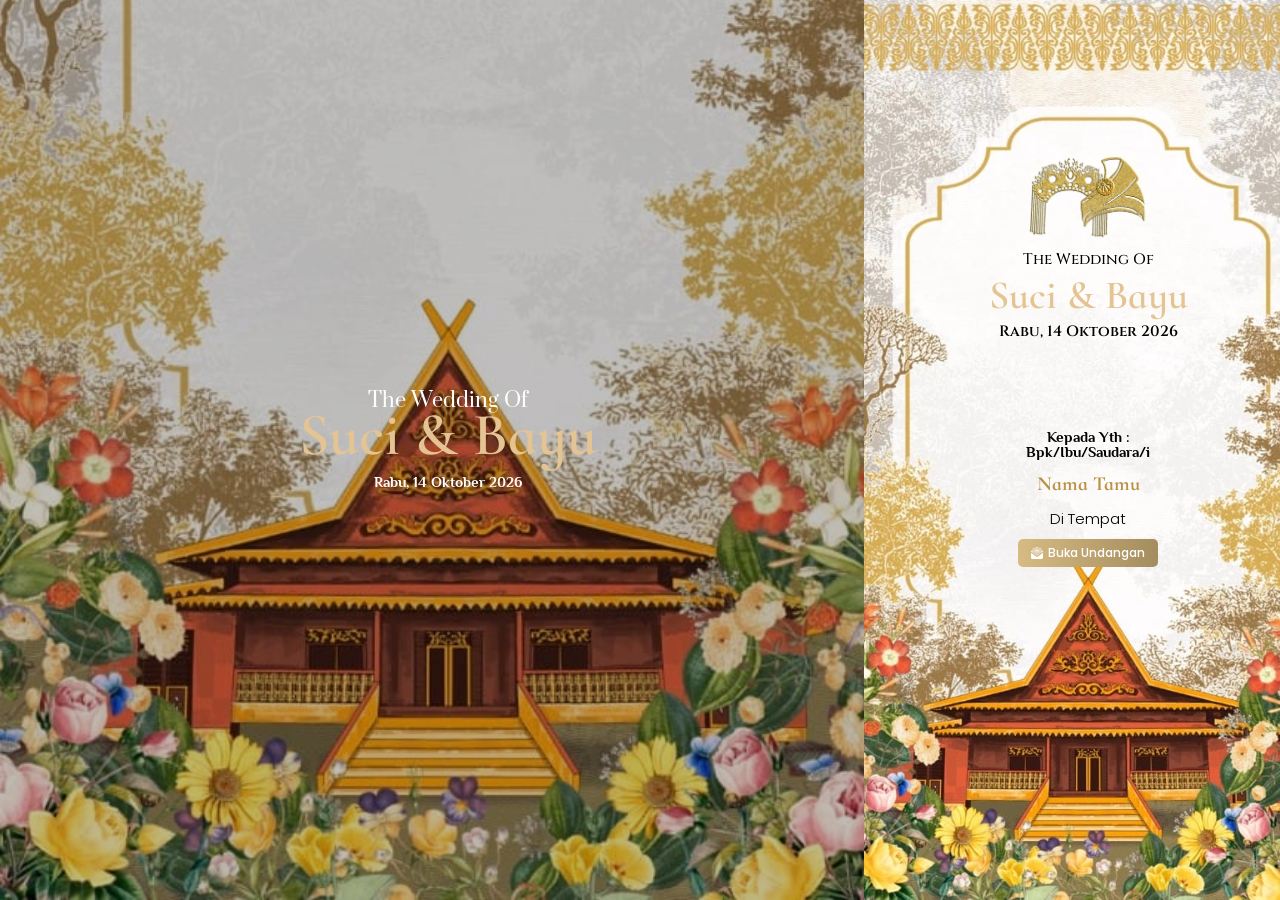
==== index.html @ 2c562274 "fix: remove oEmbed alternate tags and enable robots index follow for WhatsApp thumbnail preview" ====
<!DOCTYPE html>
<html lang="id" prefix="og: https://ogp.me/ns#">

<head>
  <meta charset="UTF-8">
  <link rel="icon" href="KirimDigi.ico" type="image/x-icon">
  <link rel="shortcut icon" href="KirimDigi.ico" type="image/x-icon">

  <!-- Optimasi Mesin Pencari oleh Rank Math - https://rankmath.com/ -->
  <title>Suci 💕 Bayu</title>
  <meta name="description"
    content="Hadiri acara pernikahan Suci &amp; Bayu pada Rabu, 14 Oktober 2026. Sampaikan doa dan ucapan terbaik Anda!">
  <meta name="robots" content="index, follow, max-image-preview:large">
  <meta property="og:locale" content="id_ID">
  <meta property="og:type" content="article">
  <meta property="og:title" content="Suci 💕 Bayu">
  <meta property="og:description"
    content="Hadiri acara pernikahan Suci &amp; Bayu pada Rabu, 14 Oktober 2026. Sampaikan doa dan ucapan terbaik Anda!">
  <meta property="og:url" content="https://kirimdigi.github.io/Suci-Bayu/">
  <meta property="og:site_name" content="Digital Wedding Invitation">
  <meta property="article:section" content="Undangan Pernikahan">
  <meta property="og:updated_time" content="2026-08-04T17:37:53+07:00">
  <meta property="og:image" content="https://kirimdigi.github.io/Suci-Bayu/Foto/19.jpeg">
  <meta property="og:image:secure_url" content="https://kirimdigi.github.io/Suci-Bayu/Foto/19.jpeg">
  <meta property="og:image:width" content="800">
  <meta property="og:image:height" content="1200">
  <meta property="og:image:alt" content="Suci &amp; Bayu">
  <meta property="og:image:type" content="image/jpeg">
  <meta property="article:published_time" content="2025-02-04T13:52:47+07:00">
  <meta property="article:modified_time" content="2026-08-04T17:37:53+07:00">
  <meta name="twitter:card" content="summary_large_image">
  <meta name="twitter:title" content="The Wedding Of Suci &amp; Bayu">
  <meta name="twitter:description"
    content="Hadiri acara pernikahan Suci &amp; Bayu pada Rabu, 14 Oktober 2026. Sampaikan doa dan ucapan terbaik Anda!">
  <meta name="twitter:image" content="https://kirimdigi.github.io/Suci-Bayu/Foto/19.jpeg">
  <meta name="twitter:label1" content="Ditulis oleh">
  <meta name="twitter:data1" content="kekondangan">
  <meta name="twitter:label2" content="Waktunya membaca">
  <meta name="twitter:data2" content="Kurang dari semenit">
  <script type="application/ld+json"
    class="rank-math-schema">{"@context":"https://schema.org","@graph":[{"@type":["Person","Organization"],"@id":"https://kirimdigi.github.io/Suci-Bayu/#person","name":"Digital Wedding Invitation"},{"@type":"WebSite","@id":"https://kirimdigi.github.io/Suci-Bayu/#website","url":"https://kirimdigi.github.io/Suci-Bayu/","name":"Digital Wedding Invitation","publisher":{"@id":"https://kirimdigi.github.io/Suci-Bayu/#person"},"inLanguage":"id"},{"@type":"ImageObject","@id":"https://kirimdigi.github.io/Suci-Bayu/Foto/19.jpeg","url":"https://kirimdigi.github.io/Suci-Bayu/Foto/19.jpeg","width":"800","height":"1200","inLanguage":"id"},{"@type":"WebPage","@id":"https://kirimdigi.github.io/Suci-Bayu/#webpage","url":"https://kirimdigi.github.io/Suci-Bayu/","name":"The Wedding Of Suci &amp; Bayu","datePublished":"2025-02-04T13:52:47+07:00","dateModified":"2026-08-04T17:37:53+07:00","isPartOf":{"@id":"https://kirimdigi.github.io/Suci-Bayu/#website"},"primaryImageOfPage":{"@id":"https://kirimdigi.github.io/Suci-Bayu/Foto/19.jpeg"},"inLanguage":"id"},{"@type":"Person","@id":"https://kirimdigi.github.io/Suci-Bayu/author/kekondangan/","name":"kekondangan","url":"https://kirimdigi.github.io/Suci-Bayu/author/kekondangan/","image":{"@type":"ImageObject","@id":"https://secure.gravatar.com/avatar/060e39ec4af00465f8073937f959c683679de852fa3f70bc7729038ad7bef04e?s=96&amp;d=mm&amp;r=g","url":"https://secure.gravatar.com/avatar/060e39ec4af00465f8073937f959c683679de852fa3f70bc7729038ad7bef04e?s=96&amp;d=mm&amp;r=g","caption":"kekondangan","inLanguage":"id"},"sameAs":["https://kirimdigi.github.io/Suci-Bayu/"]},{"@type":"BlogPosting","headline":"The Wedding Of Suci &amp; Bayu","datePublished":"2025-02-04T13:52:47+07:00","dateModified":"2026-08-04T17:37:53+07:00","articleSection":"Undangan Pernikahan","author":{"@id":"https://kirimdigi.github.io/Suci-Bayu/author/kekondangan/","name":"kekondangan"},"publisher":{"@id":"https://kirimdigi.github.io/Suci-Bayu/#person"},"description":"Hadiri acara pernikahan Suci &amp; Bayu pada Rabu, 14 Oktober 2026. Sampaikan doa dan ucapan terbaik Anda!","name":"The Wedding Of Suci &amp; Bayu","@id":"https://kirimdigi.github.io/Suci-Bayu/#richSnippet","isPartOf":{"@id":"https://kirimdigi.github.io/Suci-Bayu/#webpage"},"image":{"@id":"https://kirimdigi.github.io/Suci-Bayu/Foto/19.jpeg"},"inLanguage":"id","mainEntityOfPage":{"@id":"https://kirimdigi.github.io/Suci-Bayu/#webpage"}}]}</script>
  <!-- /Plugin WordPress Rank Math SEO -->

  <link rel='dns-prefetch' href='//hi.kekondangan.id'>
  <style id="wp-img-auto-sizes-contain-inline-css">
    img:is([sizes=auto i], [sizes^="auto," i]) {
      contain-intrinsic-size: 3000px 1500px
    }

    /*# sourceURL=wp-img-auto-sizes-contain-inline-css */
  </style>
  <style id="wp-emoji-styles-inline-css">
    img.wp-smiley,
    img.emoji {
      display: inline !important;
      border: none !important;
      box-shadow: none !important;
      height: 1em !important;
      width: 1em !important;
      margin: 0 0.07em !important;
      vertical-align: -0.1em !important;
      background: none !important;
      padding: 0 !important;
    }

    /*# sourceURL=wp-emoji-styles-inline-css */
  </style>
  <style id="wp-block-library-inline-css">
    :root {
      --wp-block-synced-color: #7a00df;
      --wp-block-synced-color--rgb: 122, 0, 223;
      --wp-bound-block-color: var(--wp-block-synced-color);
      --wp-editor-canvas-background: #ddd;
      --wp-admin-theme-color: #007cba;
      --wp-admin-theme-color--rgb: 0, 124, 186;
      --wp-admin-theme-color-darker-10: #006ba1;
      --wp-admin-theme-color-darker-10--rgb: 0, 107, 160.5;
      --wp-admin-theme-color-darker-20: #005a87;
      --wp-admin-theme-color-darker-20--rgb: 0, 90, 135;
      --wp-admin-border-width-focus: 2px
    }

    @media (min-resolution:192dpi) {
      :root {
        --wp-admin-border-width-focus: 1.5px
      }
    }

    .wp-element-button {
      cursor: pointer
    }

    :root .has-very-light-gray-background-color {
      background-color: #eee
    }

    :root .has-very-dark-gray-background-color {
      background-color: #313131
    }

    :root .has-very-light-gray-color {
      color: #eee
    }

    :root .has-very-dark-gray-color {
      color: #313131
    }

    :root .has-vivid-green-cyan-to-vivid-cyan-blue-gradient-background {
      background: linear-gradient(135deg, #00d084, #0693e3)
    }

    :root .has-purple-crush-gradient-background {
      background: linear-gradient(135deg, #34e2e4, #4721fb 50%, #ab1dfe)
    }

    :root .has-hazy-dawn-gradient-background {
      background: linear-gradient(135deg, #faaca8, #dad0ec)
    }

    :root .has-subdued-olive-gradient-background {
      background: linear-gradient(135deg, #fafae1, #67a671)
    }

    :root .has-atomic-cream-gradient-background {
      background: linear-gradient(135deg, #fdd79a, #004a59)
    }

    :root .has-nightshade-gradient-background {
      background: linear-gradient(135deg, #330968, #31cdcf)
    }

    :root .has-midnight-gradient-background {
      background: linear-gradient(135deg, #020381, #2874fc)
    }

    :root {
      --wp--preset--font-size--normal: 16px;
      --wp--preset--font-size--huge: 42px
    }

    .has-regular-font-size {
      font-size: 1em
    }

    .has-larger-font-size {
      font-size: 2.625em
    }

    .has-normal-font-size {
      font-size: var(--wp--preset--font-size--normal)
    }

    .has-huge-font-size {
      font-size: var(--wp--preset--font-size--huge)
    }

    :root .has-text-align-center {
      text-align: center
    }

    :root .has-text-align-left {
      text-align: left
    }

    :root .has-text-align-right {
      text-align: right
    }

    .has-fit-text {
      white-space: nowrap !important
    }

    #end-resizable-editor-section {
      display: none
    }

    .aligncenter {
      clear: both
    }

    .items-justified-left {
      justify-content: flex-start
    }

    .items-justified-center {
      justify-content: center
    }

    .items-justified-right {
      justify-content: flex-end
    }

    .items-justified-space-between {
      justify-content: space-between
    }

    .screen-reader-text {
      word-wrap: normal !important;
      border: 0;
      clip-path: inset(50%);
      height: 1px;
      margin: -1px;
      overflow: hidden;
      padding: 0;
      position: absolute;
      width: 1px
    }

    .screen-reader-text:focus {
      background-color: #ddd;
      clip-path: none;
      color: #444;
      display: block;
      font-size: 1em;
      height: auto;
      left: 5px;
      line-height: normal;
      padding: 15px 23px 14px;
      text-decoration: none;
      top: 5px;
      width: auto;
      z-index: 100000
    }

    html :where(.has-border-color) {
      border-style: solid
    }

    html :where([style*=border-color]) {
      border-style: solid
    }

    html :where([style*=border-top-color]) {
      border-top-style: solid
    }

    html :where([style*=border-right-color]) {
      border-right-style: solid
    }

    html :where([style*=border-bottom-color]) {
      border-bottom-style: solid
    }

    html :where([style*=border-left-color]) {
      border-left-style: solid
    }

    html :where([style*=border-width]) {
      border-style: solid
    }

    html :where([style*=border-top-width]) {
      border-top-style: solid
    }

    html :where([style*=border-right-width]) {
      border-right-style: solid
    }

    html :where([style*=border-bottom-width]) {
      border-bottom-style: solid
    }

    html :where([style*=border-left-width]) {
      border-left-style: solid
    }

    html :where(img[class*=wp-image-]) {
      height: auto;
      max-width: 100%
    }

    :where(figure) {
      margin: 0 0 1em
    }

    html :where(.is-position-sticky) {
      --wp-admin--admin-bar--position-offset: var(--wp-admin--admin-bar--height, 0px)
    }

    @media screen and (max-width:600px) {
      html :where(.is-position-sticky) {
        --wp-admin--admin-bar--position-offset: 0px
      }
    }

    <div class="elementor-gallery__container"><a class="e-gallery-item elementor-gallery-item elementor-animated-content"
    href="./Foto/3.jpeg"
    data-elementor-open-lightbox="yes" data-elementor-lightbox-slideshow="23f13f1e"
    data-elementor-lightbox-title="Foto 3"><div class="e-gallery-image elementor-gallery-item__image"
    data-thumbnail="./Foto/3.jpeg"
    data-width="720" data-height="1080" aria-label="" role="img"></div><div class="elementor-gallery-item__overlay"></div></a><a class="e-gallery-item elementor-gallery-item elementor-animated-content"
    href="./Foto/4.jpeg"
    data-elementor-open-lightbox="yes" data-elementor-lightbox-slideshow="23f13f1e"
    data-elementor-lightbox-title="Foto 4"><div class="e-gallery-image elementor-gallery-item__image"
    data-thumbnail="./Foto/4.jpeg"
    data-width="720" data-height="1080" aria-label="" role="img"></div><div class="elementor-gallery-item__overlay"></div></a><a class="e-gallery-item elementor-gallery-item elementor-animated-content"
    href="./Foto/5.jpeg"
    data-elementor-open-lightbox="yes" data-elementor-lightbox-slideshow="23f13f1e"
    data-elementor-lightbox-title="Foto 5"><div class="e-gallery-image elementor-gallery-item__image"
    data-thumbnail="./Foto/5.jpeg"
    data-width="720" data-height="1080" aria-label="" role="img"></div><div class="elementor-gallery-item__overlay"></div></a><a class="e-gallery-item elementor-gallery-item elementor-animated-content"
    href="./Foto/6.jpeg"
    data-elementor-open-lightbox="yes" data-elementor-lightbox-slideshow="23f13f1e"
    data-elementor-lightbox-title="Foto 6"><div class="e-gallery-image elementor-gallery-item__image"
    data-thumbnail="./Foto/6.jpeg"
    data-width="720" data-height="1080" aria-label="" role="img"></div><div class="elementor-gallery-item__overlay"></div></a><a class="e-gallery-item elementor-gallery-item elementor-animated-content"
    href="./Foto/7.jpeg"
    data-elementor-open-lightbox="yes" data-elementor-lightbox-slideshow="23f13f1e"
    data-elementor-lightbox-title="Foto 7"><div class="e-gallery-image elementor-gallery-item__image"
    data-thumbnail="./Foto/7.jpeg"
    data-width="720" data-height="1080" aria-label="" role="img"></div><div class="elementor-gallery-item__overlay"></div></a><a class="e-gallery-item elementor-gallery-item elementor-animated-content"
    href="./Foto/8.jpeg"
    data-elementor-open-lightbox="yes" data-elementor-lightbox-slideshow="23f13f1e"
    data-elementor-lightbox-title="Foto 8"><div class="e-gallery-image elementor-gallery-item__image"
    data-thumbnail="./Foto/8.jpeg"
    data-width="720" data-height="1080" aria-label="" role="img"></div><div class="elementor-gallery-item__overlay"></div></a><a class="e-gallery-item elementor-gallery-item elementor-animated-content"
    href="./Foto/9.jpeg"
    data-elementor-open-lightbox="yes" data-elementor-lightbox-slideshow="23f13f1e"
    data-elementor-lightbox-title="Foto 9"><div class="e-gallery-image elementor-gallery-item__image"
    data-thumbnail="./Foto/9.jpeg"
    data-width="720" data-height="1080" aria-label="" role="img"></div><div class="elementor-gallery-item__overlay"></div></a><a class="e-gallery-item elementor-gallery-item elementor-animated-content"
    href="./Foto/10.jpeg"
    data-elementor-open-lightbox="yes" data-elementor-lightbox-slideshow="23f13f1e"
    data-elementor-lightbox-title="Foto 10"><div class="e-gallery-image elementor-gallery-item__image"
    data-thumbnail="./Foto/10.jpeg"
    data-width="720" data-height="1080" aria-label="" role="img"></div><div class="elementor-gallery-item__overlay"></div></a><a class="e-gallery-item elementor-gallery-item elementor-animated-content"
    href="./Foto/11.jpeg"
    data-elementor-open-lightbox="yes" data-elementor-lightbox-slideshow="23f13f1e"
    data-elementor-lightbox-title="Foto 11"><div class="e-gallery-image elementor-gallery-item__image"
    data-thumbnail="./Foto/11.jpeg"
    data-width="720" data-height="1080" aria-label="" role="img"></div><div class="elementor-gallery-item__overlay"></div></a><a class="e-gallery-item elementor-gallery-item elementor-animated-content"
    href="./Foto/12.jpeg"
    data-elementor-open-lightbox="yes" data-elementor-lightbox-slideshow="23f13f1e"
    data-elementor-lightbox-title="Foto 12"><div class="e-gallery-image elementor-gallery-item__image"
    data-thumbnail="./Foto/12.jpeg"
    data-width="720" data-height="1080" aria-label="" role="img"></div><div class="elementor-gallery-item__overlay"></div></a><a class="e-gallery-item elementor-gallery-item elementor-animated-content"
    href="./Foto/13.jpeg"
    data-elementor-open-lightbox="yes" data-elementor-lightbox-slideshow="23f13f1e"
    data-elementor-lightbox-title="Foto 13"><div class="e-gallery-image elementor-gallery-item__image"
    data-thumbnail="./Foto/13.jpeg"
    data-width="720" data-height="1080" aria-label="" role="img"></div><div class="elementor-gallery-item__overlay"></div></a><a class="e-gallery-item elementor-gallery-item elementor-animated-content"
    href="./Foto/14.jpeg"
    data-elementor-open-lightbox="yes" data-elementor-lightbox-slideshow="23f13f1e"
    data-elementor-lightbox-title="Foto 14"><div class="e-gallery-image elementor-gallery-item__image"
    data-thumbnail="./Foto/14.jpeg"
    data-width="720" data-height="1080" aria-label="" role="img"></div><div class="elementor-gallery-item__overlay"></div></a><a class="e-gallery-item elementor-gallery-item elementor-animated-content"
    href="./Foto/15.jpeg"
    data-elementor-open-lightbox="yes" data-elementor-lightbox-slideshow="23f13f1e"
    data-elementor-lightbox-title="Foto 15"><div class="e-gallery-image elementor-gallery-item__image"
    data-thumbnail="./Foto/15.jpeg"
    data-width="720" data-height="1080" aria-label="" role="img"></div><div class="elementor-gallery-item__overlay"></div></a><a class="e-gallery-item elementor-gallery-item elementor-animated-content"
    href="./Foto/16.jpeg"
    data-elementor-open-lightbox="yes" data-elementor-lightbox-slideshow="23f13f1e"
    data-elementor-lightbox-title="Foto 16"><div class="e-gallery-image elementor-gallery-item__image"
    data-thumbnail="./Foto/16.jpeg"
    data-width="720" data-height="1080" aria-label="" role="img"></div><div class="elementor-gallery-item__overlay"></div></a><a class="e-gallery-item elementor-gallery-item elementor-animated-content"
    href="./Foto/17.jpeg"
    data-elementor-open-lightbox="yes" data-elementor-lightbox-slideshow="23f13f1e"
    data-elementor-lightbox-title="Foto 17"><div class="e-gallery-image elementor-gallery-item__image"
    data-thumbnail="./Foto/17.jpeg"
    data-width="720" data-height="1080" aria-label="" role="img"></div><div class="elementor-gallery-item__overlay"></div></a><a class="e-gallery-item elementor-gallery-item elementor-animated-content"
    href="./Foto/18.jpeg"
    data-elementor-open-lightbox="yes" data-elementor-lightbox-slideshow="23f13f1e"
    data-elementor-lightbox-title="Foto 18"><div class="e-gallery-image elementor-gallery-item__image"
    data-thumbnail="./Foto/18.jpeg"
    data-width="720" data-height="1080" aria-label="" role="img"></div><div class="elementor-gallery-item__overlay"></div></a></div><style>transform: translate3d(0, -15px, 0) scaleY(1.05);
    -webkit-animation-timing-function: cubic-bezier(.755, .05, .855, .06);
    animation-timing-function: cubic-bezier(.755, .05, .855, .06)
    }

    80% {
      -webkit-transition-timing-function: cubic-bezier(.215, .61, .355, 1);
      transition-timing-function: cubic-bezier(.215, .61, .355, 1);
      -webkit-transform: translate3d(0, 0, 0) scaleY(.95);
      transform: translate3d(0, 0, 0) scaleY(.95)
    }

    90% {
      -webkit-transform: translate3d(0, -4px, 0) scaleY(1.02);
      transform: translate3d(0, -4px, 0) scaleY(1.02)
    }
    }

    @-webkit-keyframes ha_bounceIn {

      0%,
      20%,
      40%,
      60%,
      80%,
      to {
        -webkit-animation-timing-function: cubic-bezier(.215, .61, .355, 1);
        animation-timing-function: cubic-bezier(.215, .61, .355, 1)
      }

      0% {
        opacity: 0;
        -webkit-transform: scale3d(.3, .3, .3);
        transform: scale3d(.3, .3, .3)
      }

      20% {
        -webkit-transform: scale3d(1.1, 1.1, 1.1);
        transform: scale3d(1.1, 1.1, 1.1)
      }

      40% {
        -webkit-transform: scale3d(.9, .9, .9);
        transform: scale3d(.9, .9, .9)
      }

      60% {
        opacity: 1;
        -webkit-transform: scale3d(1.03, 1.03, 1.03);
        transform: scale3d(1.03, 1.03, 1.03)
      }

      80% {
        -webkit-transform: scale3d(.97, .97, .97);
        transform: scale3d(.97, .97, .97)
      }

      to {
        opacity: 1
      }
    }

    @keyframes ha_bounceIn {

      0%,
      20%,
      40%,
      60%,
      80%,
      to {
        -webkit-animation-timing-function: cubic-bezier(.215, .61, .355, 1);
        animation-timing-function: cubic-bezier(.215, .61, .355, 1)
      }

      0% {
        opacity: 0;
        -webkit-transform: scale3d(.3, .3, .3);
        transform: scale3d(.3, .3, .3)
      }

      20% {
        -webkit-transform: scale3d(1.1, 1.1, 1.1);
        transform: scale3d(1.1, 1.1, 1.1)
      }

      40% {
        -webkit-transform: scale3d(.9, .9, .9);
        transform: scale3d(.9, .9, .9)
      }

      60% {
        opacity: 1;
        -webkit-transform: scale3d(1.03, 1.03, 1.03);
        transform: scale3d(1.03, 1.03, 1.03)
      }

      80% {
        -webkit-transform: scale3d(.97, .97, .97);
        transform: scale3d(.97, .97, .97)
      }

      to {
        opacity: 1
      }
    }

    @-webkit-keyframes ha_flipInX {
      0% {
        opacity: 0;
        -webkit-transform: perspective(400px) rotate3d(1, 0, 0, 90deg);
        transform: perspective(400px) rotate3d(1, 0, 0, 90deg);
        -webkit-animation-timing-function: ease-in;
        animation-timing-function: ease-in
      }

      40% {
        -webkit-transform: perspective(400px) rotate3d(1, 0, 0, -20deg);
        transform: perspective(400px) rotate3d(1, 0, 0, -20deg);
        -webkit-animation-timing-function: ease-in;
        animation-timing-function: ease-in
      }

      60% {
        opacity: 1;
        -webkit-transform: perspective(400px) rotate3d(1, 0, 0, 10deg);
        transform: perspective(400px) rotate3d(1, 0, 0, 10deg)
      }

      80% {
        -webkit-transform: perspective(400px) rotate3d(1, 0, 0, -5deg);
        transform: perspective(400px) rotate3d(1, 0, 0, -5deg)
      }
    }

    @keyframes ha_flipInX {
      0% {
        opacity: 0;
        -webkit-transform: perspective(400px) rotate3d(1, 0, 0, 90deg);
        transform: perspective(400px) rotate3d(1, 0, 0, 90deg);
        -webkit-animation-timing-function: ease-in;
        animation-timing-function: ease-in
      }

      40% {
        -webkit-transform: perspective(400px) rotate3d(1, 0, 0, -20deg);
        transform: perspective(400px) rotate3d(1, 0, 0, -20deg);
        -webkit-animation-timing-function: ease-in;
        animation-timing-function: ease-in
      }

      60% {
        opacity: 1;
        -webkit-transform: perspective(400px) rotate3d(1, 0, 0, 10deg);
        transform: perspective(400px) rotate3d(1, 0, 0, 10deg)
      }

      80% {
        -webkit-transform: perspective(400px) rotate3d(1, 0, 0, -5deg);
        transform: perspective(400px) rotate3d(1, 0, 0, -5deg)
      }
    }

    @-webkit-keyframes ha_flipInY {
      0% {
        opacity: 0;
        -webkit-transform: perspective(400px) rotate3d(0, 1, 0, 90deg);
        transform: perspective(400px) rotate3d(0, 1, 0, 90deg);
        -webkit-animation-timing-function: ease-in;
        animation-timing-function: ease-in
      }

      40% {
        -webkit-transform: perspective(400px) rotate3d(0, 1, 0, -20deg);
        transform: perspective(400px) rotate3d(0, 1, 0, -20deg);
        -webkit-animation-timing-function: ease-in;
        animation-timing-function: ease-in
      }

      60% {
        opacity: 1;
        -webkit-transform: perspective(400px) rotate3d(0, 1, 0, 10deg);
        transform: perspective(400px) rotate3d(0, 1, 0, 10deg)
      }

      80% {
        -webkit-transform: perspective(400px) rotate3d(0, 1, 0, -5deg);
        transform: perspective(400px) rotate3d(0, 1, 0, -5deg)
      }
    }

    @keyframes ha_flipInY {
      0% {
        opacity: 0;
        -webkit-transform: perspective(400px) rotate3d(0, 1, 0, 90deg);
        transform: perspective(400px) rotate3d(0, 1, 0, 90deg);
        -webkit-animation-timing-function: ease-in;
        animation-timing-function: ease-in
      }

      40% {
        -webkit-transform: perspective(400px) rotate3d(0, 1, 0, -20deg);
        transform: perspective(400px) rotate3d(0, 1, 0, -20deg);
        -webkit-animation-timing-function: ease-in;
        animation-timing-function: ease-in
      }

      60% {
        opacity: 1;
        -webkit-transform: perspective(400px) rotate3d(0, 1, 0, 10deg);
        transform: perspective(400px) rotate3d(0, 1, 0, 10deg)
      }

      80% {
        -webkit-transform: perspective(400px) rotate3d(0, 1, 0, -5deg);
        transform: perspective(400px) rotate3d(0, 1, 0, -5deg)
      }
    }

    @-webkit-keyframes ha_swing {
      20% {
        -webkit-transform: rotate3d(0, 0, 1, 15deg);
        transform: rotate3d(0, 0, 1, 15deg)
      }

      40% {
        -webkit-transform: rotate3d(0, 0, 1, -10deg);
        transform: rotate3d(0, 0, 1, -10deg)
      }

      60% {
        -webkit-transform: rotate3d(0, 0, 1, 5deg);
        transform: rotate3d(0, 0, 1, 5deg)
      }

      80% {
        -webkit-transform: rotate3d(0, 0, 1, -5deg);
        transform: rotate3d(0, 0, 1, -5deg)
      }
    }

    @keyframes ha_swing {
      20% {
        -webkit-transform: rotate3d(0, 0, 1, 15deg);
        transform: rotate3d(0, 0, 1, 15deg)
      }

      40% {
        -webkit-transform: rotate3d(0, 0, 1, -10deg);
        transform: rotate3d(0, 0, 1, -10deg)
      }

      60% {
        -webkit-transform: rotate3d(0, 0, 1, 5deg);
        transform: rotate3d(0, 0, 1, 5deg)
      }

      80% {
        -webkit-transform: rotate3d(0, 0, 1, -5deg);
        transform: rotate3d(0, 0, 1, -5deg)
      }
    }

    @-webkit-keyframes ha_slideInDown {
      0% {
        visibility: visible;
        -webkit-transform: translate3d(0, -100%, 0);
        transform: translate3d(0, -100%, 0)
      }
    }

    @keyframes ha_slideInDown {
      0% {
        visibility: visible;
        -webkit-transform: translate3d(0, -100%, 0);
        transform: translate3d(0, -100%, 0)
      }
    }

    @-webkit-keyframes ha_slideInUp {
      0% {
        visibility: visible;
        -webkit-transform: translate3d(0, 100%, 0);
        transform: translate3d(0, 100%, 0)
      }
    }

    @keyframes ha_slideInUp {
      0% {
        visibility: visible;
        -webkit-transform: translate3d(0, 100%, 0);
        transform: translate3d(0, 100%, 0)
      }
    }

    @-webkit-keyframes ha_slideInLeft {
      0% {
        visibility: visible;
        -webkit-transform: translate3d(-100%, 0, 0);
        transform: translate3d(-100%, 0, 0)
      }
    }

    @keyframes ha_slideInLeft {
      0% {
        visibility: visible;
        -webkit-transform: translate3d(-100%, 0, 0);
        transform: translate3d(-100%, 0, 0)
      }
    }

    @-webkit-keyframes ha_slideInRight {
      0% {
        visibility: visible;
        -webkit-transform: translate3d(100%, 0, 0);
        transform: translate3d(100%, 0, 0)
      }
    }

    @keyframes ha_slideInRight {
      0% {
        visibility: visible;
        -webkit-transform: translate3d(100%, 0, 0);
        transform: translate3d(100%, 0, 0)
      }
    }

    .ha_fadeIn {
      -webkit-animation-name: ha_fadeIn;
      animation-name: ha_fadeIn
    }

    .ha_zoomIn {
      -webkit-animation-name: ha_zoomIn;
      animation-name: ha_zoomIn
    }

    .ha_rollIn {
      -webkit-animation-name: ha_rollIn;
      animation-name: ha_rollIn
    }

    .ha_bounce {
      -webkit-transform-origin: center bottom;
      -ms-transform-origin: center bottom;
      transform-origin: center bottom;
      -webkit-animation-name: ha_bounce;
      animation-name: ha_bounce
    }

    .ha_bounceIn {
      -webkit-animation-name: ha_bounceIn;
      animation-name: ha_bounceIn;
      -webkit-animation-duration: .75s;
      -webkit-animation-duration: calc(var(--animate-duration)*.75);
      animation-duration: .75s;
      animation-duration: calc(var(--animate-duration)*.75)
    }

    .ha_flipInX,
    .ha_flipInY {
      -webkit-animation-name: ha_flipInX;
      animation-name: ha_flipInX;
      -webkit-backface-visibility: visible !important;
      backface-visibility: visible !important
    }

    .ha_flipInY {
      -webkit-animation-name: ha_flipInY;
      animation-name: ha_flipInY
    }

    .ha_swing {
      -webkit-transform-origin: top center;
      -ms-transform-origin: top center;
      transform-origin: top center;
      -webkit-animation-name: ha_swing;
      animation-name: ha_swing
    }

    .ha_slideInDown {
      -webkit-animation-name: ha_slideInDown;
      animation-name: ha_slideInDown
    }

    .ha_slideInUp {
      -webkit-animation-name: ha_slideInUp;
      animation-name: ha_slideInUp
    }

    .ha_slideInLeft {
      -webkit-animation-name: ha_slideInLeft;
      animation-name: ha_slideInLeft
    }

    .ha_slideInRight {
      -webkit-animation-name: ha_slideInRight;
      animation-name: ha_slideInRight
    }

    .ha-css-transform-yes {
      -webkit-transition-duration: var(--ha-tfx-transition-duration, .2s);
      transition-duration: var(--ha-tfx-transition-duration, .2s);
      -webkit-transition-property: -webkit-transform;
      transition-property: transform;
      transition-property: transform, -webkit-transform;
      -webkit-transform: translate(var(--ha-tfx-translate-x, 0), var(--ha-tfx-translate-y, 0)) scale(var(--ha-tfx-scale-x, 1), var(--ha-tfx-scale-y, 1)) skew(var(--ha-tfx-skew-x, 0), var(--ha-tfx-skew-y, 0)) rotateX(var(--ha-tfx-rotate-x, 0)) rotateY(var(--ha-tfx-rotate-y, 0)) rotateZ(var(--ha-tfx-rotate-z, 0));
      transform: translate(var(--ha-tfx-translate-x, 0), var(--ha-tfx-translate-y, 0)) scale(var(--ha-tfx-scale-x, 1), var(--ha-tfx-scale-y, 1)) skew(var(--ha-tfx-skew-x, 0), var(--ha-tfx-skew-y, 0)) rotateX(var(--ha-tfx-rotate-x, 0)) rotateY(var(--ha-tfx-rotate-y, 0)) rotateZ(var(--ha-tfx-rotate-z, 0))
    }

    .ha-css-transform-yes:hover {
      -webkit-transform: translate(var(--ha-tfx-translate-x-hover, var(--ha-tfx-translate-x, 0)), var(--ha-tfx-translate-y-hover, var(--ha-tfx-translate-y, 0))) scale(var(--ha-tfx-scale-x-hover, var(--ha-tfx-scale-x, 1)), var(--ha-tfx-scale-y-hover, var(--ha-tfx-scale-y, 1))) skew(var(--ha-tfx-skew-x-hover, var(--ha-tfx-skew-x, 0)), var(--ha-tfx-skew-y-hover, var(--ha-tfx-skew-y, 0))) rotateX(var(--ha-tfx-rotate-x-hover, var(--ha-tfx-rotate-x, 0))) rotateY(var(--ha-tfx-rotate-y-hover, var(--ha-tfx-rotate-y, 0))) rotateZ(var(--ha-tfx-rotate-z-hover, var(--ha-tfx-rotate-z, 0)));
      transform: translate(var(--ha-tfx-translate-x-hover, var(--ha-tfx-translate-x, 0)), var(--ha-tfx-translate-y-hover, var(--ha-tfx-translate-y, 0))) scale(var(--ha-tfx-scale-x-hover, var(--ha-tfx-scale-x, 1)), var(--ha-tfx-scale-y-hover, var(--ha-tfx-scale-y, 1))) skew(var(--ha-tfx-skew-x-hover, var(--ha-tfx-skew-x, 0)), var(--ha-tfx-skew-y-hover, var(--ha-tfx-skew-y, 0))) rotateX(var(--ha-tfx-rotate-x-hover, var(--ha-tfx-rotate-x, 0))) rotateY(var(--ha-tfx-rotate-y-hover, var(--ha-tfx-rotate-y, 0))) rotateZ(var(--ha-tfx-rotate-z-hover, var(--ha-tfx-rotate-z, 0)))
    }

    .happy-addon>.elementor-widget-container {
      word-wrap: break-word;
      overflow-wrap: break-word
    }

    .happy-addon>.elementor-widget-container,
    .happy-addon>.elementor-widget-container * {
      -webkit-box-sizing: border-box;
      box-sizing: border-box
    }

    .happy-addon:not(:has(.elementor-widget-container)),
    .happy-addon:not(:has(.elementor-widget-container)) * {
      -webkit-box-sizing: border-box;
      box-sizing: border-box;
      word-wrap: break-word;
      overflow-wrap: break-word
    }

    .happy-addon p:empty {
      display: none
    }

    .happy-addon .elementor-inline-editing {
      min-height: auto !important
    }

    .happy-addon-pro img {
      max-width: 100%;
      height: auto;
      -o-object-fit: cover;
      object-fit: cover
    }

    .ha-screen-reader-text {
      position: absolute;
      overflow: hidden;
      clip: rect(1px, 1px, 1px, 1px);
      margin: -1px;
      padding: 0;
      width: 1px;
      height: 1px;
      border: 0;
      word-wrap: normal !important;
      -webkit-clip-path: inset(50%);
      clip-path: inset(50%)
    }

    .ha-has-bg-overlay>.elementor-widget-container {
      position: relative;
      z-index: 1
    }

    .ha-has-bg-overlay>.elementor-widget-container:before {
      position: absolute;
      top: 0;
      left: 0;
      z-index: -1;
      width: 100%;
      height: 100%;
      content: ""
    }

    .ha-has-bg-overlay:not(:has(.elementor-widget-container)) {
      position: relative;
      z-index: 1
    }

    .ha-has-bg-overlay:not(:has(.elementor-widget-container)):before {
      position: absolute;
      top: 0;
      left: 0;
      z-index: -1;
      width: 100%;
      height: 100%;
      content: ""
    }

    .ha-popup--is-enabled .ha-js-popup,
    .ha-popup--is-enabled .ha-js-popup img {
      cursor: -webkit-zoom-in !important;
      cursor: zoom-in !important
    }

    .mfp-wrap .mfp-arrow,
    .mfp-wrap .mfp-close {
      background-color: transparent
    }

    .mfp-wrap .mfp-arrow:focus,
    .mfp-wrap .mfp-close:focus {
      outline-width: thin
    }

    .ha-advanced-tooltip-enable {
      position: relative;
      cursor: pointer;
      --ha-tooltip-arrow-color: black;
      --ha-tooltip-arrow-distance: 0
    }

    .ha-advanced-tooltip-enable .ha-advanced-tooltip-content {
      position: absolute;
      z-index: 999;
      display: none;
      padding: 5px 0;
      width: 120px;
      height: auto;
      border-radius: 6px;
      background-color: #000;
      color: #fff;
      text-align: center;
      opacity: 0
    }

    .ha-advanced-tooltip-enable .ha-advanced-tooltip-content::after {
      position: absolute;
      border-width: 5px;
      border-style: solid;
      content: ""
    }

    .ha-advanced-tooltip-enable .ha-advanced-tooltip-content.no-arrow::after {
      visibility: hidden
    }

    .ha-advanced-tooltip-enable .ha-advanced-tooltip-content.show {
      display: inline-block;
      opacity: 1
    }

    .ha-advanced-tooltip-enable.ha-advanced-tooltip-top .ha-advanced-tooltip-content,
    body[data-elementor-device-mode=tablet] .ha-advanced-tooltip-enable.ha-advanced-tooltip-tablet-top .ha-advanced-tooltip-content {
      top: unset;
      right: 0;
      bottom: calc(101% + var(--ha-tooltip-arrow-distance));
      left: 0;
      margin: 0 auto
    }

    .ha-advanced-tooltip-enable.ha-advanced-tooltip-top .ha-advanced-tooltip-content::after,
    body[data-elementor-device-mode=tablet] .ha-advanced-tooltip-enable.ha-advanced-tooltip-tablet-top .ha-advanced-tooltip-content::after {
      top: 100%;
      right: unset;
      bottom: unset;
      left: 50%;
      border-color: var(--ha-tooltip-arrow-color) transparent transparent transparent;
      -webkit-transform: translateX(-50%);
      -ms-transform: translateX(-50%);
      transform: translateX(-50%)
    }

    .ha-advanced-tooltip-enable.ha-advanced-tooltip-bottom .ha-advanced-tooltip-content,
    body[data-elementor-device-mode=tablet] .ha-advanced-tooltip-enable.ha-advanced-tooltip-tablet-bottom .ha-advanced-tooltip-content {
      top: calc(101% + var(--ha-tooltip-arrow-distance));
      right: 0;
      bottom: unset;
      left: 0;
      margin: 0 auto
    }

    .ha-advanced-tooltip-enable.ha-advanced-tooltip-bottom .ha-advanced-tooltip-content::after,
    body[data-elementor-device-mode=tablet] .ha-advanced-tooltip-enable.ha-advanced-tooltip-tablet-bottom .ha-advanced-tooltip-content::after {
      top: unset;
      right: unset;
      bottom: 100%;
      left: 50%;
      border-color: transparent transparent var(--ha-tooltip-arrow-color) transparent;
      -webkit-transform: translateX(-50%);
      -ms-transform: translateX(-50%);
      transform: translateX(-50%)
    }

    .ha-advanced-tooltip-enable.ha-advanced-tooltip-left .ha-advanced-tooltip-content,
    body[data-elementor-device-mode=tablet] .ha-advanced-tooltip-enable.ha-advanced-tooltip-tablet-left .ha-advanced-tooltip-content {
      top: 50%;
      right: calc(101% + var(--ha-tooltip-arrow-distance));
      bottom: unset;
      left: unset;
      -webkit-transform: translateY(-50%);
      -ms-transform: translateY(-50%);
      transform: translateY(-50%)
    }

    .ha-advanced-tooltip-enable.ha-advanced-tooltip-left .ha-advanced-tooltip-content::after,
    body[data-elementor-device-mode=tablet] .ha-advanced-tooltip-enable.ha-advanced-tooltip-tablet-left .ha-advanced-tooltip-content::after {
      top: 50%;
      right: unset;
      bottom: unset;
      left: 100%;
      border-color: transparent transparent transparent var(--ha-tooltip-arrow-color);
      -webkit-transform: translateY(-50%);
      -ms-transform: translateY(-50%);
      transform: translateY(-50%)
    }

    .ha-advanced-tooltip-enable.ha-advanced-tooltip-right .ha-advanced-tooltip-content,
    body[data-elementor-device-mode=tablet] .ha-advanced-tooltip-enable.ha-advanced-tooltip-tablet-right .ha-advanced-tooltip-content {
      top: 50%;
      right: unset;
      bottom: unset;
      left: calc(101% + var(--ha-tooltip-arrow-distance));
      -webkit-transform: translateY(-50%);
      -ms-transform: translateY(-50%);
      transform: translateY(-50%)
    }

    .ha-advanced-tooltip-enable.ha-advanced-tooltip-right .ha-advanced-tooltip-content::after,
    body[data-elementor-device-mode=tablet] .ha-advanced-tooltip-enable.ha-advanced-tooltip-tablet-right .ha-advanced-tooltip-content::after {
      top: 50%;
      right: 100%;
      bottom: unset;
      left: unset;
      border-color: transparent var(--ha-tooltip-arrow-color) transparent transparent;
      -webkit-transform: translateY(-50%);
      -ms-transform: translateY(-50%);
      transform: translateY(-50%)
    }

    body[data-elementor-device-mode=mobile] .ha-advanced-tooltip-enable.ha-advanced-tooltip-mobile-top .ha-advanced-tooltip-content {
      top: unset;
      right: 0;
      bottom: calc(101% + var(--ha-tooltip-arrow-distance));
      left: 0;
      margin: 0 auto
    }

    body[data-elementor-device-mode=mobile] .ha-advanced-tooltip-enable.ha-advanced-tooltip-mobile-top .ha-advanced-tooltip-content::after {
      top: 100%;
      right: unset;
      bottom: unset;
      left: 50%;
      border-color: var(--ha-tooltip-arrow-color) transparent transparent transparent;
      -webkit-transform: translateX(-50%);
      -ms-transform: translateX(-50%);
      transform: translateX(-50%)
    }

    body[data-elementor-device-mode=mobile] .ha-advanced-tooltip-enable.ha-advanced-tooltip-mobile-bottom .ha-advanced-tooltip-content {
      top: calc(101% + var(--ha-tooltip-arrow-distance));
      right: 0;
      bottom: unset;
      left: 0;
      margin: 0 auto
    }

    body[data-elementor-device-mode=mobile] .ha-advanced-tooltip-enable.ha-advanced-tooltip-mobile-bottom .ha-advanced-tooltip-content::after {
      top: unset;
      right: unset;
      bottom: 100%;
      left: 50%;
      border-color: transparent transparent var(--ha-tooltip-arrow-color) transparent;
      -webkit-transform: translateX(-50%);
      -ms-transform: translateX(-50%);
      transform: translateX(-50%)
    }

    body[data-elementor-device-mode=mobile] .ha-advanced-tooltip-enable.ha-advanced-tooltip-mobile-left .ha-advanced-tooltip-content {
      top: 50%;
      right: calc(101% + var(--ha-tooltip-arrow-distance));
      bottom: unset;
      left: unset;
      -webkit-transform: translateY(-50%);
      -ms-transform: translateY(-50%);
      transform: translateY(-50%)
    }

    body[data-elementor-device-mode=mobile] .ha-advanced-tooltip-enable.ha-advanced-tooltip-mobile-left .ha-advanced-tooltip-content::after {
      top: 50%;
      right: unset;
      bottom: unset;
      left: 100%;
      border-color: transparent transparent transparent var(--ha-tooltip-arrow-color);
      -webkit-transform: translateY(-50%);
      -ms-transform: translateY(-50%);
      transform: translateY(-50%)
    }

    body[data-elementor-device-mode=mobile] .ha-advanced-tooltip-enable.ha-advanced-tooltip-mobile-right .ha-advanced-tooltip-content {
      top: 50%;
      right: unset;
      bottom: unset;
      left: calc(101% + var(--ha-tooltip-arrow-distance));
      -webkit-transform: translateY(-50%);
      -ms-transform: translateY(-50%);
      transform: translateY(-50%)
    }

    body[data-elementor-device-mode=mobile] .ha-advanced-tooltip-enable.ha-advanced-tooltip-mobile-right .ha-advanced-tooltip-content::after {
      top: 50%;
      right: 100%;
      bottom: unset;
      left: unset;
      border-color: transparent var(--ha-tooltip-arrow-color) transparent transparent;
      -webkit-transform: translateY(-50%);
      -ms-transform: translateY(-50%);
      transform: translateY(-50%)
    }

    body.elementor-editor-active .happy-addon.ha-gravityforms .gform_wrapper {
      display: block !important
    }

    .ha-scroll-to-top-wrap.ha-scroll-to-top-hide {
      display: none
    }

    .ha-scroll-to-top-wrap.edit-mode,
    .ha-scroll-to-top-wrap.single-page-off {
      display: none !important
    }

    .ha-scroll-to-top-button {
      position: fixed;
      right: 15px;
      bottom: 15px;
      z-index: 9999;
      display: -webkit-box;
      display: -webkit-flex;
      display: -ms-flexbox;
      display: flex;
      -webkit-box-align: center;
      -webkit-align-items: center;
      align-items: center;
      -ms-flex-align: center;
      -webkit-box-pack: center;
      -ms-flex-pack: center;
      -webkit-justify-content: center;
      justify-content: center;
      width: 50px;
      height: 50px;
      border-radius: 50px;
      background-color: #5636d1;
      color: #fff;
      text-align: center;
      opacity: 1;
      cursor: pointer;
      -webkit-transition: all .3s;
      transition: all .3s
    }

    .ha-scroll-to-top-button i {
      color: #fff;
      font-size: 16px
    }

    .ha-scroll-to-top-button:hover {
      background-color: #e2498a
    }

    .elementor-27521 .elementor-element.elementor-element-164270d:not(.elementor-motion-effects-element-type-background),
    .elementor-27521 .elementor-element.elementor-element-164270d>.elementor-motion-effects-container>.elementor-motion-effects-layer {
      background-image: url("wp-content/uploads/jet-form-builder/be1bfa4e216cc405ab9794353bdbe655/2024/11/Our-Galery-2-kekondangan.jpg");
    }

    .elementor-element-5039142 .elementor-wrapper {
      aspect-ratio: 16 / 9 !important;
      max-width: 100%;
      margin-inline: auto;
    }

    .elementor-element-5039142 .elementor-wrapper iframe,
    .elementor-element-5039142 .elementor-wrapper .elementor-video {
      width: 100% !important;
      height: 100% !important;
      display: block;
    }

    .elementor-element-5039142 {
      pointer-events: auto;
    }

    /*# sourceURL=elementor-frontend-inline-css */
  </style>
  <link rel='stylesheet' id='elementor-frontend-css'
    href='wp-content/plugins/elementor/assets/css/frontend.min.css?ver=4.2.1' media='all'>
  <link rel='stylesheet' id='elementor-post-6-css' href='wp-content/uploads/elementor/css/post-6.css?ver=1785523920'
    media='all'>
  <link rel='stylesheet' id='elementor-post-27521-css'
    href='wp-content/uploads/elementor/css/post-27521.css?ver=1785524204' media='all'>
  <link rel='stylesheet' id='saic_style-css'
    href='wp-content/plugins/weddingsaas-pro/assets/plugins/custom/commentpress/saic_style.css?ver=2.10.2'
    media='screen'>
  <link rel='stylesheet' id='happy-icons-css'
    href='wp-content/plugins/happy-elementor-addons/assets/fonts/style.min.css?ver=3.23.1' media='all'>
  <link rel='stylesheet' id='font-awesome-css'
    href='wp-content/plugins/elementor/assets/lib/font-awesome/css/font-awesome.min.css?ver=4.7.0' media='all'>
  <link rel='stylesheet' id='e-animation-bounceIn-css'
    href='wp-content/plugins/elementor/assets/lib/animations/styles/bounceIn.min.css?ver=4.2.1' media='all'>
  <link rel='stylesheet' id='e-animation-fadeIn-css'
    href='wp-content/plugins/elementor/assets/lib/animations/styles/fadeIn.min.css?ver=4.2.1' media='all'>
  <link rel='stylesheet' id='widget-heading-css'
    href='wp-content/plugins/elementor/assets/css/widget-heading.min.css?ver=4.2.1' media='all'>
  <link rel='stylesheet' id='e-animation-zoomIn-css'
    href='wp-content/plugins/elementor/assets/lib/animations/styles/zoomIn.min.css?ver=4.2.1' media='all'>
  <link rel='stylesheet' id='widget-spacer-css'
    href='wp-content/plugins/elementor/assets/css/widget-spacer.min.css?ver=4.2.1' media='all'>
  <link rel='stylesheet' id='e-sticky-css'
    href='wp-content/plugins/elementor-pro/assets/css/modules/sticky.min.css?ver=4.2.1' media='all'>
  <link rel='stylesheet' id='e-animation-fadeInDown-css'
    href='wp-content/plugins/elementor/assets/lib/animations/styles/fadeInDown.min.css?ver=4.2.1' media='all'>
  <link rel='stylesheet' id='widget-image-css'
    href='wp-content/plugins/elementor/assets/css/widget-image.min.css?ver=4.2.1' media='all'>
  <link rel='stylesheet' id='e-animation-fadeInUp-css'
    href='wp-content/plugins/elementor/assets/lib/animations/styles/fadeInUp.min.css?ver=4.2.1' media='all'>
  <link rel='stylesheet' id='swiper-css'
    href='wp-content/plugins/elementor/assets/lib/swiper/v8/css/swiper.min.css?ver=8.4.5' media='all'>
  <link rel='stylesheet' id='e-swiper-css'
    href='wp-content/plugins/elementor/assets/css/conditionals/e-swiper.min.css?ver=4.2.1' media='all'>
  <link rel='stylesheet' id='jet-elements-css'
    href='wp-content/plugins/jet-elements/assets/css/jet-elements.css?ver=2.9.1.2' media='all'>
  <link rel='stylesheet' id='jet-countdown-timer-css'
    href='wp-content/plugins/jet-elements/assets/css/addons/jet-countdown-timer.css?ver=2.9.1.2' media='all'>
  <link rel='stylesheet' id='jet-countdown-timer-skin-css'
    href='wp-content/plugins/jet-elements/assets/css/skin/jet-countdown-timer.css?ver=2.9.1.2' media='all'>
  <link rel='stylesheet' id='widget-video-css'
    href='wp-content/plugins/elementor/assets/css/widget-video.min.css?ver=4.2.1' media='all'>
  <link rel='stylesheet' id='widget-gallery-css'
    href='wp-content/plugins/elementor-pro/assets/css/widget-gallery.min.css?ver=4.2.1' media='all'>
  <link rel='stylesheet' id='elementor-gallery-css'
    href='wp-content/plugins/elementor/assets/lib/e-gallery/css/e-gallery.min.css?ver=1.2.0' media='all'>
  <link rel='stylesheet' id='e-transitions-css'
    href='wp-content/plugins/elementor-pro/assets/css/conditionals/transitions.min.css?ver=4.2.1' media='all'>
  <link rel='stylesheet' id='jet-timeline-css'
    href='wp-content/plugins/jet-elements/assets/css/addons/jet-timeline.css?ver=2.9.1.2' media='all'>
  <link rel='stylesheet' id='jet-timeline-skin-css'
    href='wp-content/plugins/jet-elements/assets/css/skin/jet-timeline.css?ver=2.9.1.2' media='all'>
  <link rel='stylesheet' id='e-animation-grow-css'
    href='wp-content/plugins/elementor/assets/lib/animations/styles/e-animation-grow.min.css?ver=4.2.1' media='all'>
  <link rel='stylesheet' id='widget-social-icons-css'
    href='wp-content/plugins/elementor/assets/css/widget-social-icons.min.css?ver=4.2.1' media='all'>
  <link rel='stylesheet' id='e-apple-webkit-css'
    href='wp-content/plugins/elementor/assets/css/conditionals/apple-webkit.min.css?ver=4.2.1' media='all'>
  <link rel='stylesheet' id='elementor-icons-css'
    href='wp-content/plugins/elementor/assets/lib/eicons/css/elementor-icons.min.css?ver=5.53.0' media='all'>
  <link rel='stylesheet' id='eltemplate-frontend-css'
    href='wp-content/plugins/eltemplate/includes/widgets/css/frontend.css?ver=1' media='all'>
  <link rel='stylesheet' id='jet-tabs-frontend-css'
    href='wp-content/plugins/jet-tabs/assets/css/jet-tabs-frontend.css?ver=2.3.2' media='all'>
  <link rel='stylesheet' id='font-awesome-5-all-css'
    href='wp-content/plugins/elementor/assets/lib/font-awesome/css/all.min.css?ver=4.2.1' media='all'>
  <link rel='stylesheet' id='font-awesome-4-shim-css'
    href='wp-content/plugins/elementor/assets/lib/font-awesome/css/v4-shims.min.css?ver=4.2.1' media='all'>
  <link rel='stylesheet' id='elementor-post-27444-css'
    href='wp-content/uploads/elementor/css/post-27444.css?ver=1785524225' media='all'>
  <link rel='stylesheet' id='elementor-post-14-css' href='wp-content/uploads/elementor/css/post-14.css?ver=1785523981'
    media='all'>
  <style id="jet-form-builder-honeypot-inline-css">
    .jfb-user-info,
    .jfb-user-info input {
      position: absolute !important;
      top: 0 !important;
      left: 0 !important;
      width: 1px !important;
      height: 1px !important;
      overflow: hidden !important;
      clip-path: inset(50%) !important;
      white-space: nowrap !important;
      user-select: none !important;
      -webkit-user-select: none !important;
      pointer-events: none !important;
    }

    /*# sourceURL=jet-form-builder-honeypot-inline-css */
  </style>
  <link rel='stylesheet' id='elementor-gf-local-roboto-css'
    href='wp-content/uploads/elementor/google-fonts/css/roboto.css?ver=1748782089' media='all'>
  <link rel='stylesheet' id='elementor-gf-local-robotoslab-css'
    href='wp-content/uploads/elementor/google-fonts/css/robotoslab.css?ver=1748782091' media='all'>
  <link rel='stylesheet' id='elementor-gf-local-poppins-css'
    href='wp-content/uploads/elementor/google-fonts/css/poppins.css?ver=1748782098' media='all'>
  <link rel='stylesheet' id='elementor-gf-local-prata-css'
    href='wp-content/uploads/elementor/google-fonts/css/prata.css?ver=1748782091' media='all'>
  <link rel='stylesheet' id='elementor-gf-local-elsie-css'
    href='wp-content/uploads/elementor/google-fonts/css/elsie.css?ver=1748782129' media='all'>
  <link rel='stylesheet' id='elementor-gf-local-cormorantinfant-css'
    href='wp-content/uploads/elementor/google-fonts/css/cormorantinfant.css?ver=1748782096' media='all'>
  <link rel='stylesheet' id='elementor-gf-local-philosopher-css'
    href='wp-content/uploads/elementor/google-fonts/css/philosopher.css?ver=1748782096' media='all'>
  <link rel='stylesheet' id='elementor-gf-local-cinzel-css'
    href='wp-content/uploads/elementor/google-fonts/css/cinzel.css?ver=1748782097' media='all'>
  <link rel='stylesheet' id='elementor-gf-local-aboreto-css'
    href='wp-content/uploads/elementor/google-fonts/css/aboreto.css?ver=1748782098' media='all'>
  <link rel='stylesheet' id='elementor-gf-local-pinyonscript-css'
    href='wp-content/uploads/elementor/google-fonts/css/pinyonscript.css?ver=1748782098' media='all'>
  <link rel='stylesheet' id='elementor-gf-local-caudex-css'
    href='wp-content/uploads/elementor/google-fonts/css/caudex.css?ver=1748782098' media='all'>
  <link rel='stylesheet' id='elementor-gf-local-zcoolxiaowei-css'
    href='wp-content/uploads/elementor/google-fonts/css/zcoolxiaowei.css?ver=1748782101' media='all'>
  <link rel='stylesheet' id='elementor-gf-local-sora-css'
    href='wp-content/uploads/elementor/google-fonts/css/sora.css?ver=1748782109' media='all'>
  <link rel='stylesheet' id='elementor-gf-local-nunito-css'
    href='wp-content/uploads/elementor/google-fonts/css/nunito.css?ver=1748782128' media='all'>
  <link rel='stylesheet' id='elementor-icons-shared-0-css'
    href='wp-content/plugins/elementor/assets/lib/font-awesome/css/fontawesome.min.css?ver=5.15.3' media='all'>
  <link rel='stylesheet' id='elementor-icons-fa-brands-css'
    href='wp-content/plugins/elementor/assets/lib/font-awesome/css/brands.min.css?ver=5.15.3' media='all'>
  <link rel='stylesheet' id='elementor-icons-fa-solid-css'
    href='wp-content/plugins/elementor/assets/lib/font-awesome/css/solid.min.css?ver=5.15.3' media='all'>
  <link rel='stylesheet' id='elementor-icons-fa-regular-css'
    href='wp-content/plugins/elementor/assets/lib/font-awesome/css/regular.min.css?ver=5.15.3' media='all'>
  <script id="jquery-core-js" src="wp-includes/js/jquery/jquery.min.js?ver=3.7.1"></script>
  <script id="jquery-migrate-js" src="wp-includes/js/jquery/jquery-migrate.min.js?ver=3.4.1"></script>
  <script id="font-awesome-4-shim-js"
    src="wp-content/plugins/elementor/assets/lib/font-awesome/js/v4-shims.min.js?ver=4.2.1"></script>
  <script id="dom-purify-js"
    src="wp-content/plugins/happy-elementor-addons/assets/vendor/dom-purify/purify.min.js?ver=3.1.6"></script>
  <link rel="https://api.w.org/" href="wp-json/index.htm">
  <link rel="alternate" title="JSON" type="application/json" href="wp-json/wp/v2/posts/27453">
  <link rel="EditURI" type="application/rsd+xml" title="RSD" href="https://invitimo.my.id/xmlrpc.php?rsd">
  <meta name="generator" content="WordPress 7.0.2">
  <link rel='shortlink' href='https://invitimo.my.id/?p=27453'>
  <!-- TikTok Pixel Code Start -->
  <script>
    !function (w, d, t) {
      w.TiktokAnalyticsObject = t; var ttq = w[t] = w[t] || []; ttq.methods = ["page", "track", "identify", "instances", "debug", "on", "off", "once", "ready", "alias", "group", "enableCookie", "disableCookie", "holdConsent", "revokeConsent", "grantConsent"], ttq.setAndDefer = function (t, e) { t[e] = function () { t.push([e].concat(Array.prototype.slice.call(arguments, 0))) } }; for (var i = 0; i < ttq.methods.length; i++)ttq.setAndDefer(ttq, ttq.methods[i]); ttq.instance = function (t) {
        for (
          var e = ttq._i[t] || [], n = 0; n < ttq.methods.length; n++)ttq.setAndDefer(e, ttq.methods[n]); return e
      }, ttq.load = function (e, n) {
        var r = "https://analytics.tiktok.com/i18n/pixel/events.js", o = n && n.partner; ttq._i = ttq._i || {}, ttq._i[e] = [], ttq._i[e]._u = r, ttq._t = ttq._t || {}, ttq._t[e] = +new Date, ttq._o = ttq._o || {}, ttq._o[e] = n || {}; n = document.createElement("script")
          ; n.type = "text/javascript", n.async = !0, n.src = r + "?sdkid=" + e + "&lib=" + t; e = document.getElementsByTagName("script")[0]; e.parentNode.insertBefore(n, e)
      };


      ttq.load('D38EIEJC77UB9GL64JGG');
      ttq.page();
    }(window, document, 'ttq');
  </script>
  <!-- TikTok Pixel Code End -->
  <meta name="generator"
    content="Elementor 4.2.1; features: additional_custom_breakpoints; settings: css_print_method-external, google_font-enabled, font_display-swap">
  <script>
    document.addEventListener('DOMContentLoaded', function () {
      var videos = document.querySelectorAll('.elementor-background-video-container video');
      videos.forEach(function (video) {
        video.setAttribute('muted', 'muted');
        video.setAttribute('playsinline', 'playsinline');
        video.setAttribute('autoplay', 'autoplay');
        video.play();
      });
    });
  </script>


  <meta name="facebook-domain-verification" content="uxp988xpr4nwzk9m61hifpm3likshf">
  <!-- Meta Pixel Code -->
  <script>
    !function (f, b, e, v, n, t, s) {
      if (f.fbq) return; n = f.fbq = function () {
        n.callMethod ?
          n.callMethod.apply(n, arguments) : n.queue.push(arguments)
      };
      if (!f._fbq) f._fbq = n; n.push = n; n.loaded = !0; n.version = '2.0';
      n.queue = []; t = b.createElement(e); t.async = !0;
      t.src = v; s = b.getElementsByTagName(e)[0];
      s.parentNode.insertBefore(t, s)
    }(window, document, 'script',
      'https://connect.facebook.net/en_US/fbevents.js');
    fbq('init', '325633836349514');
    fbq('track', 'PageView');
  </script>
  <noscript><img height="1" width="1" style="display:none"
      src="tr?id=325633836349514&ev=PageView&noscript=1"></noscript>
  <!-- End Meta Pixel Code -->
  <style>
    .e-con.e-parent:nth-of-type(n+4):not(.e-lazyloaded):not(.e-no-lazyload),
    .e-con.e-parent:nth-of-type(n+4):not(.e-lazyloaded):not(.e-no-lazyload) * {
      background-image: none !important;
    }

    @media screen and (max-height: 1024px) {

      .e-con.e-parent:nth-of-type(n+3):not(.e-lazyloaded):not(.e-no-lazyload),
      .e-con.e-parent:nth-of-type(n+3):not(.e-lazyloaded):not(.e-no-lazyload) * {
        background-image: none !important;
      }
    }

    @media screen and (max-height: 640px) {

      .e-con.e-parent:nth-of-type(n+2):not(.e-lazyloaded):not(.e-no-lazyload),
      .e-con.e-parent:nth-of-type(n+2):not(.e-lazyloaded):not(.e-no-lazyload) * {
        background-image: none !important;
      }
    }
  </style>
  <link rel="stylesheet" href="ajax/libs/font-awesome/6.5.2/css/all.min.css"
    integrity="sha512-SnH5WK+bZxgPHs44uWIX+LLJAJ9/2PkPKZ5QiAj6Ta86w+fsb2TkcmfRyVX3pBnMFcV7oQPJkl9QevSCWr3W6A=="
    crossorigin="anonymous" referrerpolicy="no-referrer">
  <link href="npm/bootstrap%405.3.3/dist/css/bootstrap.min.css" rel="stylesheet"
    integrity="sha384-QWTKZyjpPEjISv5WaRU9OFeRpok6YctnYmDr5pNlyT2bRjXh0JMhjY6hW+ALEwIH" crossorigin="anonymous">
  <link href="ajax/libs/cropperjs/1.6.1/cropper.min.css" rel="stylesheet">
  <script src="ajax/libs/cropperjs/1.6.1/cropper.min.js"></script>
  <script src="npm/browser-image-compression%402.0.2/dist/browser-image-compression.js"></script>

  <div id="jfb-cropper-modal" style="display: none">
    <div class="jfb-cropper-modal-content">
      <div class="jfb-cropper-modal-header">
        <h5 class="m-0 fw-bold">Edit Gambar</h5>
        <button id="jfb-cropper-close" class="jfb-gallery-close-button">
          <i class="fa-solid fa-xmark"></i>
        </button>
      </div>
      <div class="jfb-cropper-modal-body">
        <div class="jfb-cropper-image-container">
          <img id="jfb-cropper-image" src="" alt="Image to edit">
        </div>
        <div class="jfb-cropper-controls">
          <div class="jfb-cropper-section">
            <label class="jfb-cropper-label">Aspek Rasio</label>
            <div id="jfb-cropper-ratios" class="jfb-cropper-ratios">
              <button class="jfb-cropper-control-btn" data-ratio="NaN">Bebas</button>
              <button class="jfb-cropper-control-btn" data-ratio="0.6666666667">500x750</button>
              <button class="jfb-cropper-control-btn" data-ratio="1">1:1</button>
              <button class="jfb-cropper-control-btn" data-ratio="0.5625">9:16</button>
              <button class="jfb-cropper-control-btn" data-ratio="1.3333333333">4:3</button>
              <button class="jfb-cropper-control-btn" data-ratio="1.7777777778">16:9</button>
            </div>
          </div>
          <div class="jfb-cropper-section">
            <label class="jfb-cropper-label">Transformasi</label>
            <div id="jfb-cropper-transforms" class="jfb-cropper-transforms">
              <button class="jfb-cropper-transform-btn" data-method="rotate" data-option="-90" title="Putar Kiri"><i
                  class="fa-solid fa-rotate-left"></i></button>
              <button class="jfb-cropper-transform-btn" data-method="rotate" data-option="90" title="Putar Kanan"><i
                  class="fa-solid fa-rotate-right"></i></button>
              <button class="jfb-cropper-transform-btn" data-method="scaleX" data-option="-1"
                title="Balik Horizontal"><i class="fa-solid fa-arrows-left-right"></i></button>
              <button class="jfb-cropper-transform-btn" data-method="scaleY" data-option="-1" title="Balik Vertikal"><i
                  class="fa-solid fa-arrows-up-down"></i></button>
            </div>
          </div>
          <div class="jfb-cropper-section">
            <div class="jfb-cropper-label-group">
              <label class="jfb-cropper-label">Filter Gambar</label>
              <button id="jfb-cropper-reset-filters" class="jfb-cropper-reset-btn"><i
                  class="fa-solid fa-arrow-rotate-left me-1"></i> Reset</button>
            </div>
            <div id="jfb-cropper-filters" class="jfb-cropper-filters">
              <div class="jfb-filter-group">
                <label for="jfb-filter-brightness">Cerah</label>
                <input type="range" class="form-range" id="jfb-filter-brightness" min="0" max="200" value="100"
                  data-filter="brightness">
                <span class="jfb-filter-value">100%</span>
              </div>
              <div class="jfb-filter-group">
                <label for="jfb-filter-contrast">Kontras</label>
                <input type="range" class="form-range" id="jfb-filter-contrast" min="0" max="200" value="100"
                  data-filter="contrast">
                <span class="jfb-filter-value">100%</span>
              </div>
              <div class="jfb-filter-group">
                <label for="jfb-filter-saturate">Saturasi</label>
                <input type="range" class="form-range" id="jfb-filter-saturate" min="0" max="200" value="100"
                  data-filter="saturate">
                <span class="jfb-filter-value">100%</span>
              </div>
              <div class="jfb-filter-group">
                <label for="jfb-filter-grayscale">Grayscale</label>
                <input type="range" class="form-range" id="jfb-filter-grayscale" min="0" max="100" value="0"
                  data-filter="grayscale">
                <span class="jfb-filter-value">0%</span>
              </div>
            </div>
          </div>
        </div>
      </div>
      <div class="jfb-cropper-modal-actions">
        <button id="jfb-cropper-cancel" class="jfb-cropper-button-secondary">Batal</button>
        <button id="jfb-cropper-save" class="jfb-cropper-button-primary">Simpan</button>
      </div>
      <div class="jfb-scroll-nav">
        <button id="jfb-scroll-up" class="jfb-scroll-btn" title="Scroll Atas"><i
            class="fa-solid fa-chevron-up"></i></button>
        <button id="jfb-scroll-down" class="jfb-scroll-btn" title="Scroll Bawah"><i
            class="fa-solid fa-chevron-down"></i></button>
      </div>
    </div>
  </div>

  <div id="jfb-gallery-modal" style="display: none">
    <div class="jfb-gallery-modal-content">
      <div class="jfb-gallery-modal-header">
        <h5 class="m-0 fw-bold">Pilih dari Galeri</h5>
        <button id="jfb-gallery-close" class="jfb-gallery-close-button">
          <i class="fa-solid fa-xmark"></i>
        </button>
      </div>
      <div id="jfb-gallery-categories" class="jfb-gallery-categories"></div>
      <div id="jfb-gallery-images" class="jfb-gallery-images">
        <div class="jfb-gallery-loader" style="display: none">Memuat gambar...</div>
      </div>
      <div id="jfb-gallery-modal-footer">
        <button id="jfb-gallery-cancel-selection" class="jfb-cropper-button-secondary">Batal</button>

      </div>
    </div>
  </div>

  <style>
    .jfb-cropper-transforms {
      display: flex;
      gap: 10px;
    }

    .jfb-cropper-transform-btn {
      padding: 6px 14px;
      border: 1px solid #d1d5db;
      background-color: #fff;
      color: #374151;
      border-radius: 8px;
      cursor: pointer;
      font-size: 12px;
      transition: all 0.2s ease;
      flex-grow: 1;
      display: flex;
      align-items: center;
      justify-content: center;
    }

    .jfb-cropper-transform-btn:hover {
      background-color: #f3f4f6;
      border-color: #9ca3af;
      transform: translateY(-2px);
    }

    .jet-form-builder-file-upload__files {
      display: flex;
      flex-wrap: wrap;
      justify-content: center;
    }

    .jfb-cropper-button-primary.is-loading::after {
      content: "";
      position: absolute;
      top: 50%;
      left: 50%;
      width: 20px;
      height: 20px;
      margin-top: -10px;
      margin-left: -10px;
      border: 3px solid rgba(255, 255, 255, 0.3);
      border-top-color: #ffffff;
      border-radius: 50%;
      animation: jfb-spinner-rotation 0.8s linear infinite;
    }

    @keyframes jfb-spinner-rotation {
      to {
        transform: rotate(360deg);
      }
    }

    #jfb-cropper-modal,
    #jfb-gallery-modal {
      position: fixed;
      top: 0;
      left: 0;
      width: 100vw;
      height: 100vh;
      background-color: rgba(17, 24, 39, 0.8);
      backdrop-filter: blur(8px);
      z-index: 11000;
      display: none;
      align-items: center;
      justify-content: center;
      padding: 1rem;
    }

    .jfb-cropper-modal-content,
    .jfb-gallery-modal-content {
      position: relative;
      background: #fff;
      border-radius: 12px;
      padding: 0;
      max-width: 95vw;
      width: 800px;
      max-height: 90vh;
      display: flex;
      flex-direction: column;
      box-shadow: 0 20px 25px -5px rgba(0, 0, 0, 0.1), 0 8px 10px -6px rgba(0, 0, 0, 0.1);
      overflow: hidden;
    }

    .jfb-cropper-modal-header,
    .jfb-gallery-modal-header {
      display: flex;
      justify-content: space-between;
      align-items: center;
      padding: 16px 24px;
      border-bottom: 1px solid #e5e7eb;
      flex-shrink: 0;
    }

    .jfb-cropper-modal-body {
      flex-grow: 1;
      overflow-y: auto;
      min-height: 0;
      padding: 16px 24px;
    }

    .jfb-cropper-image-container {
      width: 100%;
      margin-bottom: 24px;
      max-height: 40vh;
    }

    .jfb-cropper-modal-actions {
      display: flex;
      justify-content: flex-end;
      gap: 12px;
      padding: 16px 24px;
      border-top: 1px solid #e5e7eb;
      flex-shrink: 0;
    }

    .jfb-cropper-button-primary,
    .jfb-cropper-button-secondary {
      padding: 5px 10px;
      border: none;
      border-radius: 8px;
      font-size: 12px;
      font-weight: 600;
      cursor: pointer;
      transition: all 0.2s ease;
    }

    .jfb-cropper-button-primary {
      background-color: #0d6efd;
      color: #fff;
    }

    .jfb-cropper-button-primary:hover:not(:disabled) {
      background-color: #0b5ed7;
    }

    .jfb-cropper-button-secondary {
      background-color: #e5e7eb;
      color: #374151;
    }

    .jfb-cropper-button-secondary:hover {
      background-color: #d1d5db;
    }

    .jfb-gallery-modal-content {
      padding: 24px;
    }

    .jfb-gallery-close-button {
      background: none;
      border: none;
      font-size: 12px;
      line-height: 1;
      cursor: pointer;
      color: #9ca3af;
      padding: 0 8px;
    }

    .jfb-gallery-close-button:hover {
      color: #374151;
    }

    .jfb-gallery-categories {
      display: flex;
      flex-wrap: wrap;
      gap: 10px;
      margin-bottom: 20px;
    }

    .jfb-gallery-category-btn {
      padding: 8px 16px;
      border: 1px solid #d1d5db;
      background-color: #fff;
      color: #374151;
      border-radius: 20px;
      cursor: pointer;
      font-size: 12px;
      transition: all 0.2s ease;
    }

    .jfb-gallery-category-btn:hover {
      background-color: #f3f4f6;
      border-color: #9ca3af;
    }

    .jfb-gallery-category-btn.active {
      background-color: #0d6efd;
      color: #fff;
      border-color: #0d6efd;
      font-weight: 600;
    }

    .jfb-gallery-images {
      display: grid;
      grid-template-columns: repeat(auto-fill, minmax(120px, 1fr));
      gap: 15px;
      overflow-y: auto;
      max-height: 55vh;
      padding: 5px;
    }

    .jfb-gallery-item {
      aspect-ratio: 1 / 1;
      border-radius: 8px;
      overflow: hidden;
      position: relative;
      cursor: pointer;
      transition: transform 0.2s ease;
      outline: 3px solid transparent;
      outline-offset: -3px;
    }

    .jfb-gallery-item:hover {
      transform: scale(1.05);
    }

    .jfb-gallery-item img {
      width: 100%;
      height: 100%;
      object-fit: cover;
    }

    .jfb-gallery-item.is-selected {
      outline-color: #0d6efd;
      transform: scale(1.05);
      box-shadow: 0 8px 15px rgba(13, 110, 253, 0.3);
    }

    .jfb-gallery-item .jfb-gallery-item-overlay,
    .jfb-gallery-select-btn {
      display: none;
    }

    #jfb-gallery-modal-footer {
      margin-top: 20px;
      padding-top: 20px;
      border-top: 1px solid #e5e7eb;
      display: flex;
      justify-content: flex-end;
      gap: 12px;
    }

    #jfb-gallery-confirm-selection:disabled {
      background-color: #9ca3af;
      cursor: not-allowed;
    }

    .jfb-gallery-item.is-loading::after {
      content: "";
      position: absolute;
      top: 50%;
      left: 50%;
      width: 30px;
      height: 30px;
      margin-top: -15px;
      margin-left: -15px;
      border: 4px solid rgba(0, 0, 0, 0.2);
      border-top-color: #0d6efd;
      border-radius: 50%;
      animation: jfb-spinner-rotation 0.8s linear infinite;
    }

    .jfb-gallery-loader {
      grid-column: 1 / -1;
      text-align: center;
      padding: 40px;
      font-size: 12px;
      color: #6b7280;
    }

    .jet-form-builder-file-upload__file-remove,
    .jfb-file-crop-trigger {
      position: absolute;
      right: 8px;
      opacity: 1 !important;
      display: flex !important;
      align-items: center;
      justify-content: center;
      width: 32px;
      height: 32px;
      background-color: rgba(255, 255, 255, 0.8);
      backdrop-filter: blur(4px);
      border-radius: 50%;
      box-shadow: 0 2px 5px rgba(0, 0, 0, 0.1);
      transition: all 0.2s ease-in-out;
      font-size: 12px;
    }

    .jet-form-builder-file-upload__file-remove {
      top: 8px;
      color: #dc3545;
    }

    .jet-form-builder-file-upload__file-remove:hover {
      background-color: #dc3545;
      color: #ffffff;
      transform: scale(1.1) rotate(10deg);
      box-shadow: 0 4px 12px rgba(220, 53, 69, 0.4);
    }

    .jfb-file-crop-trigger {
      top: 48px;
      color: #0d6efd;
      cursor: pointer;
      text-decoration: none;
    }

    .jfb-file-crop-trigger:hover {
      background-color: #0d6efd;
      color: #ffffff;
      transform: scale(1.1) rotate(-10deg);
      box-shadow: 0 4px 12px rgba(13, 110, 253, 0.4);
    }

    .jet-form-builder__field-wrap.jet-form-builder-file-upload {
      background: #f8fafc;
      border: 2px dashed #e2e8f0;
      padding: 2rem 1.5rem;
      text-align: center;
      position: relative;
      display: flex;
      flex-direction: column;
      align-items: center;
      justify-content: center;
      border-radius: 12px;
      transition: background-color 0.3s ease, border-color 0.3s ease;
      overflow: hidden;
    }

    .jet-form-builder__field-wrap.jet-form-builder-file-upload:hover {
      border-color: #0d6efd;
      background: #eef6ff;
    }

    .jet-form-builder-file-upload.has-files::before {
      display: none;
    }

    .jet-form-builder-file-upload__fields {
      display: flex;
      flex-direction: column;
      align-items: center;
      gap: 1rem;
      pointer-events: none;
    }

    .jfb-upload-actions {
      display: flex;
      flex-direction: column;
      align-items: center;
      gap: 12px;
      pointer-events: all;
      width: 100%;
      max-width: 250px;
    }

    .jfb-action-button {
      display: inline-flex;
      align-items: center;
      justify-content: center;
      gap: 8px;
      padding: 12px 24px;
      color: #ffffff;
      border: none;
      font-size: 12px;
      font-weight: 600;
      cursor: pointer;
      border-radius: 8px;
      transition: all 0.3s ease;
      width: 100%;
      min-height: 50px;
    }

    .jfb-action-button.addfile {
      background-color: #0d6efd;
    }

    .jfb-action-button.library {
      background-color: #198754;
    }

    .jfb-action-button:disabled {
      background-color: #6c757d;
      cursor: not-allowed;
    }

    .jfb-action-button svg {
      display: none;
    }

    .jfb-action-button .jfb-loading-spinner {
      display: none;
    }

    .jfb-action-button .fa-spinner {
      display: none;
    }

    .jfb-action-button.is-loading .jfb-button-icon,
    .jfb-action-button.is-loading .jfb-button-text {
      display: none;
    }

    .jfb-action-button.is-loading .fa-spinner {
      display: inline-block;
      animation: fa-spin 1s linear infinite;
    }

    .labeladdfile {
      font-size: 12px;
      font-weight: 500;
      color: #6b7280;
    }

    .labeladdfile.files-uploaded {
      color: #198754;
      font-weight: 600;
    }

    .labeladdfile.files-uploaded::before {
      content: "? ";
      font-weight: bold;
      margin-right: 4px;
    }

    .labeladdfile.is-compressing {
      color: #fd7e14;
      font-weight: 600;
    }

    .jet-form-builder-file-upload__content {
      min-height: auto !important;
    }

    .jet-form-builder-file-upload__file {
      position: relative;
      overflow: hidden;
      border-radius: 12px;
      box-shadow: 0 10px 25px -5px rgba(0, 0, 0, 0.1), 0 8px 10px -6px rgba(0, 0, 0, 0.1);
    }

    .jet-form-builder-file-upload__file img {
      display: block;
      width: 100%;
      height: 100%;
      object-fit: cover;
    }

    .jet-form-builder-file-upload__input {
      position: absolute;
      width: 1px;
      height: 1px;
      padding: 0;
      margin: -1px;
      overflow: hidden;
      clip: rect(0, 0, 0, 0);
      white-space: nowrap;
      border: 0;
    }

    .jet-form-builder__field-wrap.is-dragover {
      border-color: #0d6efd;
      background-color: #dbeafe;
    }

    .jet-form-builder__field-wrap.is-dragover .jet-form-builder-file-upload__fields {
      opacity: 0.5;
    }

    .jet-form-builder__field-wrap.is-dragover::after {
      content: "Lepaskan file untuk mengunggah";
      position: absolute;
      top: 0;
      left: 0;
      right: 0;
      bottom: 0;
      display: flex;
      align-items: center;
      justify-content: center;
      font-size: 12px;
      font-weight: 600;
      color: #0a58ca;
      background: rgba(255, 255, 255, 0.8);
      backdrop-filter: blur(2px);
      z-index: 10;
    }

    .jfb-cropper-controls {
      display: flex;
      flex-direction: column;
      gap: 16px;
      width: 100%;
    }

    .jfb-cropper-section {
      padding-top: 16px;
      border-top: 1px solid #e5e7eb;
    }

    .jfb-cropper-section:first-child {
      border-top: none;
      padding-top: 0;
    }

    .jfb-cropper-label {
      display: block;
      font-size: 12px;
      font-weight: 600;
      color: #374151;
      margin-bottom: 12px;
    }

    .jfb-cropper-label-group {
      display: flex;
      justify-content: space-between;
      align-items: center;
    }

    .jfb-cropper-reset-btn {
      background: none;
      border: none;
      color: #0d6efd;
      font-size: 12px;
      font-weight: 600;
      cursor: pointer;
      padding: 4px 8px;
      border-radius: 6px;
      display: inline-flex;
      align-items: center;
    }

    .jfb-cropper-reset-btn:hover {
      background-color: #eef6ff;
    }

    .jfb-cropper-ratios {
      display: flex;
      gap: 10px;
    }

    .jfb-cropper-control-btn {
      padding: 6px 14px;
      border: 1px solid #d1d5db;
      background-color: #fff;
      color: #374151;
      border-radius: 8px;
      cursor: pointer;
      font-size: 12px;
      font-weight: 500;
      transition: all 0.2s ease;
      flex-grow: 1;
    }

    .jfb-cropper-control-btn:hover {
      background-color: #f3f4f6;
      border-color: #9ca3af;
    }

    .jfb-cropper-control-btn.active {
      background-color: #0d6efd;
      color: #fff;
      border-color: #0d6efd;
      font-weight: 600;
    }

    .jfb-cropper-filters {
      display: grid;
      grid-template-columns: 1fr 1fr;
      gap: 12px 20px;
    }

    .jfb-filter-group {
      display: flex;
      align-items: center;
      gap: 8px;
    }

    .jfb-filter-group label {
      font-size: 12px;
      color: #4b5563;
      width: 70px;
      flex-shrink: 0;
    }

    .jfb-filter-group input[type="range"].form-range::-webkit-slider-thumb {
      background-color: #0d6efd;
    }

    .jfb-filter-group input[type="range"].form-range::-moz-range-thumb {
      background-color: #0d6efd;
    }

    .jfb-filter-value {
      font-size: 12px;
      color: #6b7280;
      font-family: monospace;
      min-width: 40px;
      text-align: right;
    }

    .jfb-scroll-nav {
      display: none;
      flex-direction: column;
      position: absolute;
      right: 10px;
      top: 50%;
      transform: translateY(-50%);
      gap: 10px;
      z-index: 10;
    }

    .jfb-scroll-btn {
      width: 40px;
      height: 40px;
      border-radius: 50%;
      border: 1px solid rgba(0, 0, 0, 0.1);
      background-color: rgba(255, 255, 255, 0.8);
      backdrop-filter: blur(3px);
      color: #374151;
      font-size: 12px;
      cursor: pointer;
      display: flex;
      align-items: center;
      justify-content: center;
      box-shadow: 0 2px 5px rgba(0, 0, 0, 0.1);
      transition: all 0.2s ease;
    }

    .jfb-scroll-btn:hover:not(:disabled) {
      background-color: #fff;
      transform: scale(1.1);
    }

    .jfb-scroll-btn:disabled {
      opacity: 0.4;
      cursor: not-allowed;
    }

    @media (max-width: 768px) {
      .jfb-gallery-images {
        grid-template-columns: repeat(3, 1fr);
        gap: 10px;
        padding: 2px;
      }

      .jfb-cropper-filters {
        grid-template-columns: 1fr;
      }

      .jfb-cropper-modal-header,
      .jfb-cropper-modal-body,
      .jfb-cropper-modal-actions {
        padding-left: 16px;
        padding-right: 16px;
      }
    }
  </style>

  <script>
    document.addEventListener("DOMContentLoaded", function () {
      // ===================================================================
      // === PENGATURAN PENTING - SILAKAN UBAH SESUAI KEBUTUHAN ANDA ===
      // ===================================================================
      const jfbImageToolConfig = {
        // --- Fitur Konversi Gambar (CONVERT) ---
        // Mengubah format gambar saat diunggah (misal: dari PNG/JPG ke WebP).
        enableConversion: true, // Ubah ke `false` untuk menonaktifkan konversi ke format lain.
        convertToFormat: "image/webp", // Format tujuan. Pilihan: 'image/webp', 'image/jpeg', 'image/png'.

        // --- Fitur Kompresi Gambar (COMPRESS) ---
        // Mengurangi ukuran file gambar agar lebih ringan.
        enableCompression: true, // Ubah ke `false` untuk menonaktifkan kompresi.
        compressionMaxSizeMB: 0.3, // Target ukuran file maksimum dalam MB setelah kompresi.
        compressionQuality: 0.80, // Kualitas gambar untuk hasil crop (rentang 0.0 - 1.0).

        // --- Fitur Ubah Ukuran (RESIZE) Gambar ---
        // Mengubah dimensi (lebar/tinggi) gambar agar tidak terlalu besar.
        enableResizing: true, // Ubah ke `false` untuk menonaktifkan resize otomatis.
        resizeMaxWidthOrHeight: 1920, // Ukuran maksimum untuk lebar ATAU tinggi gambar dalam piksel.
      };
      // ===================================================================
      // === AKHIR DARI PENGATURAN ===
      // ===================================================================

      if (!window.JetPlugins || !window.JetPlugins.hooks || !window.jQuery || !window.Cropper || !window.imageCompression) {
        console.error("Missing required libraries: JFB, jQuery, Cropper.js or browser-image-compression. Upload script will not run.");
        return;
      }
      const $ = window.jQuery;
      const { addAction } = window.JetPlugins.hooks;
      const preventScrollJump = (inputInstance) => {
        const wrapper = inputInstance.nodes[0].closest(".jet-form-builder__field-wrap");
        if (!wrapper) return;
        requestAnimationFrame(() => {
          wrapper.scrollIntoView({ behavior: "auto", block: "nearest" });
        });
      };

      const $scrollNav = $(".jfb-scroll-nav");
      const $scrollUpBtn = $("#jfb-scroll-up");
      const $scrollDownBtn = $("#jfb-scroll-down");
      const $scrollableArea = $(".jfb-cropper-modal-body");

      const updateScrollButtons = () => {
        if (!$scrollableArea.length || !$scrollNav.length) return;
        const scrollHeight = $scrollableArea[0].scrollHeight;
        const clientHeight = $scrollableArea[0].clientHeight;
        const scrollTop = $scrollableArea.scrollTop();
        if (scrollHeight > clientHeight + 1) {
          $scrollNav.css("display", "flex").fadeIn(200);
          $scrollUpBtn.prop("disabled", scrollTop <= 0);
          $scrollDownBtn.prop("disabled", Math.ceil(scrollTop + clientHeight) >= scrollHeight);
        } else {
          $scrollNav.fadeOut(100);
        }
      };
      $scrollUpBtn.on("click", function () {
        $scrollableArea.animate({ scrollTop: "-=250px" }, 300);
      });
      $scrollDownBtn.on("click", function () {
        $scrollableArea.animate({ scrollTop: "+=250px" }, 300);
      });
      $scrollableArea.on("scroll", updateScrollButtons);
      $(window).on("resize", updateScrollButtons);

      const CropperManager = {
        $modal: null,
        $image: null,
        $saveBtn: null,
        $cancelBtn: null,
        $closeBtn: null,
        $ratioContainer: null,
        $filtersContainer: null,
        $resetFiltersBtn: null,
        cropper: null,
        currentObjectURL: null,
        activeUploaderInstance: null,
        activeFileIndex: -1,
        lastFocusedElement: null,
        defaultFilters: { brightness: 100, contrast: 100, saturate: 100, grayscale: 0 },
        filters: {},
        $transformsContainer: null,
        scaleX: 1,
        scaleY: 1,
        init: function () {
          this.$modal = $("#jfb-cropper-modal");
          this.$image = $("#jfb-cropper-image");
          this.$saveBtn = $("#jfb-cropper-save");
          this.$cancelBtn = $("#jfb-cropper-cancel");
          this.$closeBtn = $("#jfb-cropper-close");
          this.$ratioContainer = $("#jfb-cropper-ratios");
          this.$filtersContainer = $("#jfb-cropper-filters");
          this.$resetFiltersBtn = $("#jfb-cropper-reset-filters");
          this.$transformsContainer = $("#jfb-cropper-transforms");
          this.filters = { ...this.defaultFilters };
          this.$saveBtn.on("click", this.handleSave.bind(this));
          this.$ratioContainer.on("click", "button", this.handleRatioClick.bind(this));
          this.$filtersContainer.on("input", 'input[type="range"]', this.handleFilterChange.bind(this));
          this.$resetFiltersBtn.on("click", this.resetFilters.bind(this));
          this.$transformsContainer.on("click", "button", this.handleTransformClick.bind(this));
          const closeHandler = (e) => {
            e.preventDefault();
            e.stopPropagation();
            this.close();
          };
          this.$cancelBtn.on("click", closeHandler);
          this.$closeBtn.on("click", closeHandler);
        },
        open: function (uploaderInstance, fileIndex, fileToCrop, fileData) {
          this.lastFocusedElement = document.activeElement;
          this.scaleX = 1;
          this.scaleY = 1;
          const { cropData, filterData } = fileData || {};
          this.resetAllControls();
          if (filterData) {
            this.filters = { ...this.defaultFilters, ...filterData };
          }
          this.updateFilterControlsUI();
          this.activeUploaderInstance = uploaderInstance;
          this.activeFileIndex = fileIndex;
          if (!fileToCrop) {
            alert("Gambar asli untuk diedit ulang tidak ditemukan. Silakan hapus dan unggah lagi jika ingin mengedit.");
            return;
          }
          this.currentObjectURL = URL.createObjectURL(fileToCrop);
          this.$image.attr("src", this.currentObjectURL);
          this.$modal.css("display", "flex").hide().fadeIn(200);
          this.$image.off("load").on("load", () => {
            const cropperOptions = {
              viewMode: 1,
              background: false,
              responsive: true,
              autoCropArea: 0.8,
              data: cropData || null,
              ready: () => {
                this.applyCssFilters();
                setTimeout(updateScrollButtons, 100);
              },
            };
            if (this.cropper) this.cropper.destroy();
            this.cropper = new Cropper(this.$image[0], cropperOptions);
            this.$saveBtn.focus();
          });
        },
        handleSave: async function () {
          if (!this.cropper || !this.activeUploaderInstance) return;
          this.$saveBtn.addClass("is-loading").prop("disabled", true);
          const cropData = this.cropper.getData(true);
          const filterData = { ...this.filters };
          const croppedCanvas = this.cropper.getCroppedCanvas({ imageSmoothingQuality: "high" });
          const filterString = this.buildCssFilterString();
          const isFiltered = Object.keys(this.defaultFilters).some((key) => this.filters[key] !== this.defaultFilters[key]);
          let finalCanvas = croppedCanvas;
          if (isFiltered && filterString) {
            const tempCanvas = document.createElement("canvas");
            const tempCtx = tempCanvas.getContext("2d");
            tempCanvas.width = croppedCanvas.width;
            tempCanvas.height = croppedCanvas.height;
            tempCtx.filter = filterString;
            tempCtx.drawImage(croppedCanvas, 0, 0);
            finalCanvas = tempCanvas;
          }
          finalCanvas.toBlob(
            async (blob) => {
              try {
                await this.activeUploaderInstance.processCrop(this.activeFileIndex, blob, cropData, filterData);
                this.close();
              } catch (err) {
                console.error("Save edit failed:", err);
                alert("Gagal menyimpan gambar yang diedit.");
              } finally {
                this.$saveBtn.removeClass("is-loading").prop("disabled", false);
              }
            },
            jfbImageToolConfig.enableConversion ? jfbImageToolConfig.convertToFormat : "image/jpeg",
            jfbImageToolConfig.compressionQuality
          );
        },
        close: function () {
          this.$modal.fadeOut(200, () => {
            $scrollNav.hide();
          });
          if (this.cropper) {
            this.cropper.destroy();
            this.cropper = null;
          }
          if (this.currentObjectURL) {
            URL.revokeObjectURL(this.currentObjectURL);
            this.currentObjectURL = null;
          }
          this.$image.attr("src", "").css("filter", "");
          this.activeUploaderInstance = null;
          this.activeFileIndex = -1;
          if (this.lastFocusedElement) {
            this.lastFocusedElement.focus();
          }
          this.lastFocusedElement = null;
        },
        handleRatioClick: function (e) {
          const $button = $(e.currentTarget);
          const ratio = parseFloat($button.data("ratio"));
          this.cropper.setAspectRatio(ratio);
          $button.addClass("active").siblings().removeClass("active");
        },
        handleFilterChange: function (e) {
          const $slider = $(e.currentTarget);
          const filterName = $slider.data("filter");
          const value = $slider.val();
          this.filters[filterName] = parseInt(value, 10);
          $slider.next(".jfb-filter-value").text(`${value}%`);
          this.applyCssFilters();
        },
        handleTransformClick: function (e) {
          if (!this.cropper) return;
          const $button = $(e.currentTarget);
          const method = $button.data("method");
          const option = $button.data("option");
          switch (method) {
            case "rotate":
              this.cropper.rotate(option);
              break;
            case "scaleX":
              this.scaleX = -this.scaleX;
              this.cropper.scaleX(this.scaleX);
              break;
            case "scaleY":
              this.scaleY = -this.scaleY;
              this.cropper.scaleY(this.scaleY);
              break;
          }
        },
        resetFilters: function () {
          this.filters = { ...this.defaultFilters };
          this.updateFilterControlsUI();
          this.applyCssFilters();
        },
        resetAllControls: function () {
          this.filters = { ...this.defaultFilters };
          this.$ratioContainer.find('button[data-ratio="NaN"]').addClass("active").siblings().removeClass("active");
        },
        updateFilterControlsUI: function () {
          this.$filtersContainer.find('input[type="range"]').each((_, slider) => {
            const $slider = $(slider);
            const filterName = $slider.data("filter");
            const value = this.filters[filterName];
            $slider.val(value);
            $slider.next(".jfb-filter-value").text(`${value}%`);
          });
        },
        buildCssFilterString: function () {
          return `brightness(${this.filters.brightness / 100}) contrast(${this.filters.contrast / 100}) saturate(${this.filters.saturate / 100}) grayscale(${this.filters.grayscale / 100
            })`;
        },
        applyCssFilters: function () {
          const filterString = this.buildCssFilterString();
          if (this.cropper && this.cropper.cropper) {
            this.$modal.find(".cropper-view-box img").css("filter", filterString);
          }
        },
      };

      const GalleryManager = {
        $modal: null,
        $categoriesContainer: null,
        $imagesContainer: null,
        $confirmBtn: null,
        $cancelBtn: null,
        $closeBtn: null,
        activeUploaderInstance: null,
        $selectedItem: null,
        lastFocusedElement: null,
        imageLibrary: {
          Pria: ["https://domain.com/wp-content/uploads/123.webp.png", "https://domain.com/wp-content/uploads/12345.webp.png", "https://domain.com/wp-content/uploads/1234567.webp"],
          Wanita: ["https://domain.com/wp-content/uploads/12334.webp.png", "https://domain.com/wp-content/uploads/12356.webp.png"],
          Cover: ["https://domain.com/wp-content/uploads/123.webp", "https://domain.com/wp-content/uploads/123.webp", "https://domain.com/wp-content/uploads/123.webp.jpg"],
        },
        init: function () {
          this.$modal = $("#jfb-gallery-modal");
          this.$categoriesContainer = $("#jfb-gallery-categories");
          this.$imagesContainer = $("#jfb-gallery-images");
          this.$confirmBtn = $("#jfb-gallery-confirm-selection");
          this.$cancelBtn = $("#jfb-gallery-cancel-selection");
          this.$closeBtn = $("#jfb-gallery-close");
          this.$confirmBtn.on("click", this.handleConfirm.bind(this));
          const closeHandler = (e) => {
            e.preventDefault();
            e.stopPropagation();
            this.close();
          };
          this.$cancelBtn.on("click", closeHandler);
          this.$closeBtn.on("click", closeHandler);
        },
        open: function (uploaderInstance) {
          this.lastFocusedElement = document.activeElement;
          this.activeUploaderInstance = uploaderInstance;
          this.resetStateBeforeOpen();
          this.populateCategories();
          this.$modal.css("display", "flex").hide().fadeIn(200);
          this.$closeBtn.focus();
        },
        close: function () {
          this.$modal.fadeOut(200);
          this.activeUploaderInstance = null;
          if (this.lastFocusedElement) {
            this.lastFocusedElement.focus();
          }
          this.lastFocusedElement = null;
        },
        resetStateBeforeOpen: function () {
          if (this.$selectedItem) {
            this.$selectedItem.removeClass("is-selected");
          }
          this.$selectedItem = null;
          this.$confirmBtn.prop("disabled", true);
        },
        populateCategories: function () {
          this.$categoriesContainer.empty();
          Object.keys(this.imageLibrary).forEach((category, index) => {
            const $btn = $(`<button class="jfb-gallery-category-btn">${category}</button>`);
            $btn.on("click", () => {
              this.handleCategoryClick($btn, category);
            });
            if (index === 0) {
              $btn.addClass("active");
              this.populateImages(category);
            }
            this.$categoriesContainer.append($btn);
          });
        },
        populateImages: function (category) {
          this.$imagesContainer.empty().append('<div class="jfb-gallery-loader">Memuat...</div>');
          const urls = this.imageLibrary[category];
          if (!urls) return;
          this.$imagesContainer.empty();
          urls.forEach((url) => {
            const $item = $(`<div class="jfb-gallery-item" data-url="${url}"><img src="${url}" alt="Gallery image" loading="lazy"></div>`);
            $item.on("click", () => this.handleImageClick($item));
            this.$imagesContainer.append($item);
          });
        },
        handleCategoryClick: function ($btn, category) {
          if (this.$selectedItem) this.$selectedItem.removeClass("is-selected");
          this.$selectedItem = null;
          this.$confirmBtn.prop("disabled", true);
          $btn.addClass("active").siblings().removeClass("active");
          this.populateImages(category);
        },
        handleImageClick: function ($item) {
          if (this.$selectedItem) this.$selectedItem.removeClass("is-selected");
          this.$selectedItem = $item;
          this.$selectedItem.addClass("is-selected");
          this.$confirmBtn.prop("disabled", false);
        },
        handleConfirm: async function () {
          if (!this.$selectedItem || !this.activeUploaderInstance || this.$confirmBtn.hasClass("is-loading")) return;
          const imageUrl = this.$selectedItem.data("url");
          this.$confirmBtn.addClass("is-loading").prop("disabled", true);
          this.$selectedItem.addClass("is-loading");
          try {
            await this.activeUploaderInstance.processGallerySelection(imageUrl);
            this.close();
          } catch (error) {
            console.error("GalleryManager failed to process selection:", error);
            alert("Gagal memproses gambar dari galeri.");
          } finally {
            this.$confirmBtn.removeClass("is-loading");
            if (this.$selectedItem) this.$selectedItem.removeClass("is-loading is-selected");
            this.$selectedItem = null;
          }
        },
      };

      CropperManager.init();
      GalleryManager.init();

      addAction("jet.fb.input.makeReactive", "jfb-compressor-cropper-gallery-init", function (input) {
        if (!input?.nodes?.length || !input.nodes[0].classList.contains("jet-form-builder-file-upload__input")) return;
        if (input.isInitialized) return;
        let fileDataStore = new Map();
        const $jfbInput = $(input.nodes[0]);
        const $uploadWrapper = $jfbInput.closest(".jet-form-builder__field-wrap");
        const $fieldsContainer = $jfbInput.closest(".jet-form-builder-file-upload__fields");
        if ($fieldsContainer.find(".jfb-upload-actions").length) return;
        const spinnerIcon = `<i class="fa-solid fa-spinner"></i>`;
        const uploadIcon = `<i class="fa-solid fa-upload jfb-button-icon"></i>`;
        const libraryIcon = `<i class="fa-solid fa-images jfb-button-icon"></i>`;
        $fieldsContainer.append(
          `<div class="jfb-upload-actions"><button type="button" class="jfb-action-button addfile">${spinnerIcon} ${uploadIcon} <span class="jfb-button-text">Pilih File</span></button></div>`
        );
        $fieldsContainer.append('<div class="labeladdfile">Belum ada file dipilih</div>');
        const $button = $fieldsContainer.find(".addfile"),
          $libraryButton = $fieldsContainer.find(".library"),
          $label = $fieldsContainer.find(".labeladdfile");
        const $proxyInput = $('<input type="file" style="display: none;">')
          .prop("multiple", $jfbInput.prop("multiple"))
          .attr("accept", $jfbInput.attr("accept") || "image/*")
          .appendTo($uploadWrapper);

        const handleFiles = async (newFiles) => {
          if (!newFiles.length) return;
          const maxFilesRule = input.validation?.rules?.max_files;
          const isMultiple = $jfbInput.prop("multiple");
          const maxFiles = maxFilesRule ? parseInt(maxFilesRule.value, 10) : isMultiple ? Infinity : 1;
          const filteredNewFiles = Array.from(newFiles).filter((file) => file.type.startsWith("image/"));
          if (!filteredNewFiles.length) return;
          let filesToProcess,
            baseFiles = Array.from(input.value.current || []);
          if (maxFiles === 1) {
            filesToProcess = [filteredNewFiles[0]];
            baseFiles = [];
          } else {
            filesToProcess = filteredNewFiles;
            const totalFiles = baseFiles.length + filesToProcess.length;
            if (totalFiles > maxFiles) {
              alert((maxFilesRule.message || `Error: Anda hanya dapat mengunggah maksimal ${maxFiles} file.`) + ` Anda sudah memiliki ${baseFiles.length} file.`);
              return;
            }
          }

          $button.add($libraryButton).prop("disabled", true).addClass("is-loading");
          $label.text("Memproses gambar...").addClass("is-compressing");

          const options = { useWebWorker: true, onProgress: (p) => $label.text(`Mengoptimalkan... ${p.toFixed(0)}%`) };
          if (jfbImageToolConfig.enableCompression) {
            options.maxSizeMB = jfbImageToolConfig.compressionMaxSizeMB;
          }
          if (jfbImageToolConfig.enableResizing) {
            options.maxWidthOrHeight = jfbImageToolConfig.resizeMaxWidthOrHeight;
          }
          if (jfbImageToolConfig.enableConversion) {
            options.fileType = jfbImageToolConfig.convertToFormat;
          }
          const processingEnabled = jfbImageToolConfig.enableCompression || jfbImageToolConfig.enableResizing || jfbImageToolConfig.enableConversion;

          try {
            const processedNewFilesData = await Promise.all(
              filesToProcess.map(async (file) => {
                const isProcessable = file.type.startsWith("image/") && file.type !== "image/gif";
                const baseName = file.name.replace(/\.[^/.]+$/, "");
                const timestamp = Date.now();

                if (isProcessable && processingEnabled) {
                  const newExtension = jfbImageToolConfig.enableConversion ? jfbImageToolConfig.convertToFormat.split("/")[1] : file.name.split(".").pop();
                  const newFileName = `${baseName}-${timestamp}.${newExtension}`;
                  const processedBlob = await imageCompression(file, options);
                  const finalFile = new File([processedBlob], newFileName, { type: processedBlob.type, lastModified: Date.now() });
                  return { master: finalFile, original: file, name: newFileName };
                } else {
                  const originalExtension = file.name.split(".").pop();
                  const newFileName = `${baseName}-${timestamp}.${originalExtension}`;
                  const nonProcessedFile = new File([file], newFileName, { type: file.type, lastModified: file.lastModified });
                  return { master: nonProcessedFile, original: file, name: newFileName };
                }
              })
            );
            processedNewFilesData.forEach((data) => {
              fileDataStore.set(data.name, { originalFile: data.original, cropData: null, filterData: null });
            });
            const dataTransfer = new DataTransfer();
            baseFiles.forEach((file) => dataTransfer.items.add(file));
            processedNewFilesData.forEach((data) => dataTransfer.items.add(data.master));
            input.value.current = dataTransfer.files;
          } catch (error) {
            console.error("Initial processing failed:", error);
            alert("Terjadi kesalahan saat memproses gambar.");
          } finally {
            $button.add($libraryButton).prop("disabled", false).removeClass("is-loading");
            $label.removeClass("is-compressing");
            preventScrollJump(input);
          }
        };

        input.processGallerySelection = async (imageUrl) => {
          const response = await fetch(imageUrl);
          const blob = await response.blob();
          const fileName = `gallery-${Date.now()}.${blob.type.split("/")[1] || "jpg"}`;
          const galleryFile = new File([blob], fileName, { type: blob.type });
          await handleFiles([galleryFile]);
        };
        input.processCrop = (fileIndex, finalBlob, cropData, filterData) => {
          const currentFiles = Array.from(input.value.current);
          const targetFile = currentFiles[fileIndex];
          if (!targetFile) return;
          const finalFile = new File([finalBlob], targetFile.name, { type: finalBlob.type, lastModified: Date.now() });
          if (fileDataStore.has(targetFile.name)) {
            const storedData = fileDataStore.get(targetFile.name);
            storedData.cropData = cropData;
            storedData.filterData = filterData;
          }
          const dataTransfer = new DataTransfer();
          currentFiles.forEach((f, idx) => {
            dataTransfer.items.add(idx === fileIndex ? finalFile : f);
          });
          input.value.current = dataTransfer.files;
          const $previewImg = $uploadWrapper.find(".jet-form-builder-file-upload__file img").eq(fileIndex);
          const oldUrl = $previewImg.attr("src");
          if (oldUrl && oldUrl.startsWith("blob:")) URL.revokeObjectURL(oldUrl);
          $previewImg.attr("src", URL.createObjectURL(finalFile));
          preventScrollJump(input);
        };
        $button.on("click", () => $proxyInput.trigger("click"));
        $proxyInput.on("change", function (event) {
          handleFiles(Array.from(event.target.files));
          this.value = "";
        });
        $libraryButton.on("click", () => GalleryManager.open(input));
        $uploadWrapper.on({
          dragenter: (e) => {
            e.preventDefault();
            e.stopPropagation();
            $(e.currentTarget).addClass("is-dragover");
          },
          dragover: (e) => {
            e.preventDefault();
            e.stopPropagation();
            e.originalEvent.dataTransfer.dropEffect = "copy";
          },
          dragleave: (e) => {
            e.preventDefault();
            e.stopPropagation();
            if (e.originalEvent.relatedTarget && $(e.originalEvent.relatedTarget).closest($uploadWrapper).length > 0) return;
            $(e.currentTarget).removeClass("is-dragover");
          },
          drop: (e) => {
            e.preventDefault();
            e.stopPropagation();
            $(e.currentTarget).removeClass("is-dragover");
            handleFiles(e.originalEvent.dataTransfer.files);
          },
        });
        const filesContent = $uploadWrapper.find(".jet-form-builder-file-upload__content")[0];
        if (filesContent) {
          $(filesContent).on("click", ".jfb-file-crop-trigger", function (e) {
            e.preventDefault();
            e.stopPropagation();
            const $fileContainer = $(this).closest(".jet-form-builder-file-upload__file");
            const index = $fileContainer.index();
            const currentFiles = Array.from(input.value.current);
            const fileInJfb = currentFiles[index];
            if (fileInJfb && fileDataStore.has(fileInJfb.name)) {
              const fileData = fileDataStore.get(fileInJfb.name);
              CropperManager.open(input, index, fileData.originalFile, fileData);
            }
          });
          const observer = new MutationObserver(() => {
            setTimeout(() => {
              const currentFiles = Array.from(input.value.current || []);
              const currentFileNames = new Set(currentFiles.map((f) => f.name));
              for (const name of fileDataStore.keys()) {
                if (!currentFileNames.has(name)) {
                  fileDataStore.delete(name);
                }
              }
              const fileCount = currentFiles.length;
              const maxFilesRule = input.validation?.rules?.max_files;
              const maxFiles = maxFilesRule ? parseInt(maxFilesRule.value, 10) : $jfbInput.prop("multiple") ? Infinity : 1;
              if (!$button.is(":disabled")) $label.removeClass("is-compressing");
              if (fileCount > 0) {
                $button.find(".jfb-button-text").text(maxFiles === 1 ? "Ganti File" : "Tambah File");
                $libraryButton.find(".jfb-button-text").text(maxFiles === 1 ? "Ganti Gambar" : "Tambah Gambar");
                $label.html(`${fileCount} file terpilih`).addClass("files-uploaded");
                $uploadWrapper.addClass("has-files");
              } else {
                $button.find(".jfb-button-text").text("Pilih File");

                $label.html("Belum ada file dipilih").removeClass("files-uploaded");
                $uploadWrapper.removeClass("has-files");
              }
              $uploadWrapper.find(".jet-form-builder-file-upload__file").each(function (index) {
                const fileContainer = $(this);
                const fileInJfb = currentFiles[index];
                const hasCropTrigger = fileContainer.find(".jfb-file-crop-trigger").length > 0;
                if (fileInJfb && fileDataStore.has(fileInJfb.name)) {
                  if (!hasCropTrigger) {
                    const editIcon = $('<a href="#" class="jfb-file-crop-trigger" title="Edit"></a>').html(`<i class="fa-solid fa-pencil"></i>`);
                    fileContainer.append(editIcon);
                  }
                } else {
                  if (hasCropTrigger) {
                    fileContainer.find(".jfb-file-crop-trigger").remove();
                  }
                }
              });
            }, 100);
          });
          observer.observe(filesContent, { childList: true, subtree: true });
          if (input.value.current && input.value.current.length > 0) {
            observer.takeRecords();
            observer.callback();
          }
        }
        input.isInitialized = true;
      });
    });
  </script>
  <style>
    /* Modal backdrop */
    #jfb-cropper-modal,
    #jfb-gallery-modal {
      background-color: rgba(72, 83, 73, 0.82);
      /* #485349 */
    }

    /* Tombol utama */
    .jfb-cropper-button-primary {
      background-color: #5f7161;
      color: #fff;
    }

    .jfb-cropper-button-primary:hover:not(:disabled) {
      background-color: #485349;
    }

    /* Tombol sekunder */
    .jfb-cropper-button-secondary {
      background-color: #fcc374;
      color: #485349;
    }

    .jfb-cropper-button-secondary:hover {
      background-color: #e0ab60;
      color: #fff;
    }

    /* Tombol aksi upload */
    .jfb-action-button.addfile {
      background-color: #5f7161;
      color: #fff;
    }

    .jfb-action-button.addfile:hover {
      background-color: #485349;
    }

    .jfb-action-button.library {
      background-color: #fcc374;
      color: #485349;
    }

    .jfb-action-button.library:hover {
      background-color: #cb934e;
      color: #fff;
    }

    /* Label status */
    .labeladdfile.files-uploaded {
      color: #5f7161;
    }

    .labeladdfile.is-compressing {
      color: #cb934e;
    }

    /* Control crop/ratio */
    .jfb-cropper-control-btn.active {
      background-color: #5f7161;
      color: #fff;
      border-color: #5f7161;
    }

    /* Tombol transformasi */
    .jfb-cropper-transform-btn:hover {
      background-color: #edf1ee;
      border-color: #5f7161;
    }

    /* Reset filter link */
    .jfb-cropper-reset-btn {
      color: #5f7161;
    }

    /* Slider thumb */
    .jfb-filter-group input[type="range"].form-range::-webkit-slider-thumb {
      background-color: #5f7161;
    }

    .jfb-filter-group input[type="range"].form-range::-moz-range-thumb {
      background-color: #5f7161;
    }

    /* Kategori galeri */
    .jfb-gallery-category-btn.active {
      background-color: #5f7161;
      color: #fff;
      border-color: #5f7161;
    }

    .jfb-gallery-item.is-selected {
      outline-color: #5f7161;
      box-shadow: 0 8px 15px rgba(95, 113, 97, 0.35);
    }

    /* Tombol edit gambar */
    .jfb-file-crop-trigger {
      color: #5f7161;
    }

    .jfb-file-crop-trigger:hover {
      background-color: #5f7161;
      color: #fff;
    }

    /* Scroll btn */
    .jfb-scroll-btn {
      color: #485349;
    }
  </style>
  <link rel="icon" href="KirimDigi.ico" sizes="32x32">
  <link rel="icon" href="KirimDigi.ico" sizes="192x192">
  <link rel="apple-touch-icon" href="KirimDigi.ico">
  <meta name="viewport" content="width=device-width, initial-scale=1.0, viewport-fit=cover">
</head>

<body
  class="wp-singular post-template-default single single-post postid-27453 single-format-standard wp-embed-responsive wp-theme-hello-elementor wp-child-theme-weddingsaas hello-elementor-default elementor-default elementor-template-canvas elementor-kit-6 elementor-page-27444">
  <div data-elementor-type="single-post" data-post-id="27453" data-obj-id="27453" data-elementor-id="27444"
    class="elementor elementor-27444 e-post-27453 elementor-location-single post-27453 post type-post status-publish format-standard has-post-thumbnail hentry category-undangan-pernikahan template-pernikahan-motion-14"
    data-elementor-settings="{&quot;ha_cmc_init_switcher&quot;:&quot;no&quot;}"
    data-elementor-post-type="elementor_library">
    <div class="elementor-element elementor-element-7c8ac28b e-con-full e-flex e-con e-parent" data-id="7c8ac28b"
      data-element_type="container" data-e-type="container" data-settings="{&quot;jet_parallax_layout_list&quot;:[]}">
      <div class="elementor-element elementor-element-5256a247 e-con-full elementor-hidden-mobile e-flex e-con e-child"
        data-id="5256a247" data-element_type="container" data-e-type="container"
        data-settings="{&quot;background_background&quot;:&quot;classic&quot;,&quot;jet_parallax_layout_list&quot;:[]}">
        <div class="elementor-element elementor-element-27e0ca6c e-con-full e-flex e-con e-child" data-id="27e0ca6c"
          data-element_type="container" data-e-type="container"
          data-settings="{&quot;background_background&quot;:&quot;classic&quot;,&quot;sticky&quot;:&quot;top&quot;,&quot;jet_parallax_layout_list&quot;:[],&quot;sticky_on&quot;:[&quot;desktop&quot;,&quot;tablet&quot;,&quot;mobile&quot;],&quot;sticky_offset&quot;:0,&quot;sticky_effects_offset&quot;:0,&quot;sticky_anchor_link_offset&quot;:0}">
          <div
            class="elementor-element elementor-element-7e67d379 animated-slow elementor-invisible elementor-widget elementor-widget-heading"
            data-id="7e67d379" data-element_type="widget" data-e-type="widget"
            data-settings="{&quot;_animation&quot;:&quot;bounceIn&quot;,&quot;_animation_mobile&quot;:&quot;fadeIn&quot;,&quot;_animation_delay&quot;:100}"
            data-widget_type="heading.default">
            <div class="elementor-widget-container">
              <h2 class="elementor-heading-title elementor-size-default">The Wedding of</h2>
            </div>
          </div>
          <div
            class="elementor-element elementor-element-199144b8 elementor-invisible elementor-widget elementor-widget-heading"
            data-id="199144b8" data-element_type="widget" data-e-type="widget"
            data-settings="{&quot;_animation&quot;:&quot;zoomIn&quot;}" data-widget_type="heading.default">
            <div class="elementor-widget-container">
              <h2 class="elementor-heading-title elementor-size-default">Suci &#038; Bayu</h2>
            </div>
          </div>
          <div class="elementor-element elementor-element-7fc7be00 elementor-widget elementor-widget-heading"
            data-id="7fc7be00" data-element_type="widget" data-e-type="widget" data-widget_type="heading.default">
            <div class="elementor-widget-container">
              <h2 class="elementor-heading-title elementor-size-default">Rabu, 14 Oktober 2026</h2>
            </div>
          </div>
          <div class="elementor-element elementor-element-26ee06c8 elementor-widget elementor-widget-spacer"
            data-id="26ee06c8" data-element_type="widget" data-e-type="widget" data-widget_type="spacer.default">
            <div class="elementor-widget-container">
              <div class="elementor-spacer">
                <div class="elementor-spacer-inner"></div>
              </div>
            </div>
          </div>
        </div>
      </div>
      <div class="elementor-element elementor-element-61666848 e-con-full e-flex e-con e-child" data-id="61666848"
        data-element_type="container" data-e-type="container"
        data-settings="{&quot;background_background&quot;:&quot;classic&quot;,&quot;jet_parallax_layout_list&quot;:[]}">
        <div class="elementor-element elementor-element-511e9a80 e-con-full cover e-flex e-con e-child"
          data-id="511e9a80" data-element_type="container" data-e-type="container" id="cover"
          data-settings="{&quot;background_background&quot;:&quot;classic&quot;,&quot;jet_parallax_layout_list&quot;:[]}">
          <div class="elementor-element elementor-element-15379b6a elementor-widget elementor-widget-spacer"
            data-id="15379b6a" data-element_type="widget" data-e-type="widget" data-widget_type="spacer.default">
            <div class="elementor-widget-container">
              <div class="elementor-spacer">
                <div class="elementor-spacer-inner"></div>
              </div>
            </div>
          </div>
          <div class="elementor-element elementor-element-164998e5 e-con-full e-flex e-con e-child" data-id="164998e5"
            data-element_type="container" data-e-type="container"
            data-settings="{&quot;background_background&quot;:&quot;classic&quot;,&quot;jet_parallax_layout_list&quot;:[]}">
            <div
              class="elementor-element elementor-element-51522869 elementor-invisible elementor-widget elementor-widget-image"
              data-id="51522869" data-element_type="widget" data-e-type="widget"
              data-settings="{&quot;_animation&quot;:&quot;fadeInDown&quot;,&quot;_animation_mobile&quot;:&quot;fadeInDown&quot;,&quot;_animation_delay&quot;:100}"
              data-widget_type="image.default">
              <div class="elementor-widget-container">
                <img width="800" height="592" src="wp-content/uploads/2025/02/Melayu-Icon.png"
                  class="attachment-large size-large wp-image-27437" alt="">
              </div>
            </div>
            <div
              class="elementor-element elementor-element-3cfd5e86 animated-slow elementor-invisible elementor-widget elementor-widget-heading"
              data-id="3cfd5e86" data-element_type="widget" data-e-type="widget"
              data-settings="{&quot;_animation&quot;:&quot;bounceIn&quot;,&quot;_animation_mobile&quot;:&quot;fadeIn&quot;,&quot;_animation_delay&quot;:100}"
              data-widget_type="heading.default">
              <div class="elementor-widget-container">
                <h2 class="elementor-heading-title elementor-size-default">The Wedding of</h2>
              </div>
            </div>
            <div
              class="elementor-element elementor-element-2c5a42d2 elementor-invisible elementor-widget elementor-widget-heading"
              data-id="2c5a42d2" data-element_type="widget" data-e-type="widget"
              data-settings="{&quot;_animation&quot;:&quot;zoomIn&quot;}" data-widget_type="heading.default">
              <div class="elementor-widget-container">
                <h2 class="elementor-heading-title elementor-size-default">Suci &#038; Bayu</h2>
              </div>
            </div>
            <div class="elementor-element elementor-element-26b3b555 elementor-widget elementor-widget-heading"
              data-id="26b3b555" data-element_type="widget" data-e-type="widget" data-widget_type="heading.default">
              <div class="elementor-widget-container">
                <h2 class="elementor-heading-title elementor-size-default">Rabu, 14 Oktober 2026</h2>
              </div>
            </div>
            <div class="elementor-element elementor-element-15fb5de7 elementor-widget elementor-widget-spacer"
              data-id="15fb5de7" data-element_type="widget" data-e-type="widget" data-widget_type="spacer.default">
              <div class="elementor-widget-container">
                <div class="elementor-spacer">
                  <div class="elementor-spacer-inner"></div>
                </div>
              </div>
            </div>
            <div class="elementor-element elementor-element-68d11c39 e-flex e-con-boxed e-con e-child"
              data-id="68d11c39" data-element_type="container" data-e-type="container"
              data-settings="{&quot;jet_parallax_layout_list&quot;:[]}">
              <div class="e-con-inner">
                <div
                  class="elementor-element elementor-element-5949ead2 jedv-enabled--yes e-flex e-con-boxed e-con e-child"
                  data-id="5949ead2" data-element_type="container" data-e-type="container"
                  data-settings="{&quot;background_background&quot;:&quot;classic&quot;,&quot;jet_parallax_layout_list&quot;:[]}">
                  <div class="e-con-inner">
                    <div class="elementor-element elementor-element-2e04d410 elementor-widget elementor-widget-heading"
                      data-id="2e04d410" data-element_type="widget" data-e-type="widget"
                      data-widget_type="heading.default">
                      <div class="elementor-widget-container">
                        <h2 class="elementor-heading-title elementor-size-default">Kepada Yth :<br>Bpk/Ibu/Saudara/i
                        </h2>
                      </div>
                    </div>
                    <div
                      class="elementor-element elementor-element-1a1f7e9a namatamu elementor-widget elementor-widget-heading"
                      data-id="1a1f7e9a" data-element_type="widget" data-e-type="widget"
                      data-widget_type="heading.default">
                      <div class="elementor-widget-container">
                        <h2 class="elementor-heading-title elementor-size-default">Nama Tamu</h2>
                      </div>
                    </div>
                    <div class="elementor-element elementor-element-6da2c82b elementor-widget elementor-widget-heading"
                      data-id="6da2c82b" data-element_type="widget" data-e-type="widget"
                      data-widget_type="heading.default">
                      <div class="elementor-widget-container">
                        <h2 class="elementor-heading-title elementor-size-default">Di Tempat</h2>
                      </div>
                    </div>
                    <div
                      class="elementor-element elementor-element-8e5bf37 elementor-align-center elementor-mobile-align-center elementor-widget elementor-widget-button"
                      data-id="8e5bf37" data-element_type="widget" data-e-type="widget" id="tombolbuka"
                      data-settings="{&quot;_animation&quot;:&quot;none&quot;}" data-widget_type="button.default">
                      <div class="elementor-widget-container">
                        <div class="elementor-button-wrapper">
                          <a class="elementor-button elementor-size-sm" role="button">
                            <span class="elementor-button-content-wrapper">
                              <span class="elementor-button-icon">
                                <svg xmlns="http://www.w3.org/2000/svg" viewbox="0 0 512 512">
                                  <defs>
                                    <style>
                                      .fa-secondary {
                                        opacity: .4
                                      }
                                    </style>
                                  </defs>
                                  <path class="fa-primary"
                                    d="M511.8 202.5c-1.6-18.1-10.9-34.9-25.7-45.8L448 128.5v79.6 41.6l63.8-47.2zM512 448V242.1L294.4 403.3C283.3 411.6 269.8 416 256 416s-27.3-4.4-38.4-12.7L0 242.1V448v0c0 35.3 28.7 64 64 64H448c35.3 0 64-28.7 64-64v0zM64 249.7V208.1l0-79.6L25.9 156.7C11.1 167.6 1.8 184.4 .2 202.5L64 249.7zM289.5 11.1C279.8 3.9 268.1 0 256 0s-23.8 3.9-33.5 11L194.2 32H317.8L289.5 11.1zM176 128c-8.8 0-16 7.2-16 16s7.2 16 16 16H336c8.8 0 16-7.2 16-16s-7.2-16-16-16H176zm0 64c-8.8 0-16 7.2-16 16s7.2 16 16 16H336c8.8 0 16-7.2 16-16s-7.2-16-16-16H176z">
                                  </path>
                                  <path class="fa-secondary"
                                    d="M96 32C78.3 32 64 46.3 64 64V249.7L236.7 377.6c5.6 4.1 12.4 6.4 19.3 6.4s13.7-2.2 19.3-6.4L448 249.7V64c0-17.7-14.3-32-32-32H96zm80 96H336c8.8 0 16 7.2 16 16s-7.2 16-16 16H176c-8.8 0-16-7.2-16-16s7.2-16 16-16zm0 64H336c8.8 0 16 7.2 16 16s-7.2 16-16 16H176c-8.8 0-16-7.2-16-16s7.2-16 16-16z">
                                  </path>
                                </svg> </span>
                              <span class="elementor-button-text">Buka Undangan</span>
                            </span>
                          </a>
                        </div>
                      </div>
                    </div>
                  </div>
                </div>
              </div>
            </div>
          </div>
          <div class="elementor-element elementor-element-59a84c62 elementor-widget elementor-widget-html"
            data-id="59a84c62" data-element_type="widget" data-e-type="widget" data-widget_type="html.default">
            <div class="elementor-widget-container">
              <style>
                /* Fix form layout - make form elements stack vertically */
                .elementor-element-5949ead2 {
                  flex-direction: column !important;
                }

                @media (min-width: 320px) {
                  .cover {
                    background-position: center center;
                    background-size: cover;
                    background-repeat: no-repeat;
                    margin: 0;
                    padding: 0;
                    border: 0;
                    position: fixed;
                    height: 100vh;
                    overflow: hidden;
                    width: 100%;
                    max-width: 100%;
                    display: inline-block;

                  }
                }

                @media (min-width: 768px) {
                  .cover {
                    background-position: center center;
                    background-size: cover;
                    background-repeat: no-repeat;
                    margin: 0;
                    padding: 0;
                    border: 0;
                    position: fixed;
                    height: 100vh;
                    overflow: hidden;
                    width: 35%;
                    max-width: 35%;
                    display: inline-block;

                  }
                }



                .stop-scrolling {
                  height: 100vh;
                  overflow: hidden;
                }

                /* Sembunyikan semua section konten sampai tombol "Buka Undangan" diklik */
                .elementor-27444 .elementor-element-61666848>.e-con:not(#cover) {
                  display: none;
                }

                /* animasi icon wdp-mp3 berputar */
                .audioRotate {
                  -webkit-animation: wdpMP3-muter 4s linear infinite;
                  -moz-animation: wdpMP3-muter 4s linear infinite;
                  animation: wdpMP3-muter 4s linear infinite;
                }

                @-moz-keyframes wdpMP3-muter {
                  100% {
                    -moz-transform: rotate(360deg);
                  }
                }

                @-webkit-keyframes wdpMP3-muter {
                  100% {
                    -webkit-transform: rotate(360deg);
                  }
                }

                @keyframes wdpMP3-muter {
                  100% {
                    -webkit-transform: rotate(360deg);
                    transform: rotate(360deg);
                  }
                }

                .audio-box {
                  cursor: pointer;
                }

                /* Lightbox galeri (menggantikan Elementor lightbox yang chunk-nya hilang) */
                .elementor-widget-video video.sb-local-video {
                  width: 100%;
                  aspect-ratio: 16 / 9;
                  object-fit: cover;
                  display: block;
                  background: #000;
                  border-radius: 8px;
                }

                #sb-lightbox {
                  position: fixed;
                  inset: 0;
                  z-index: 100000;
                  background: rgba(0, 0, 0, .92);
                  display: none;
                  flex-direction: column;
                  align-items: center;
                  justify-content: center;
                }

                #sb-lightbox.open {
                  display: flex;
                }

                #sb-lightbox .sb-img-wrap {
                  position: relative;
                  display: flex;
                  align-items: center;
                  justify-content: center;
                  width: 100%;
                  height: 100%;
                }

                #sb-lightbox img {
                  max-width: 92vw;
                  max-height: 84vh;
                  object-fit: contain;
                  border-radius: 4px;
                  box-shadow: 0 4px 30px rgba(0, 0, 0, .6);
                }

                #sb-lightbox .sb-count {
                  position: absolute;
                  top: 14px;
                  left: 16px;
                  color: #fff;
                  font-size: 14px;
                  opacity: .85;
                  z-index: 3;
                }

                #sb-lightbox .sb-x {
                  position: absolute;
                  top: 10px;
                  right: 14px;
                  color: #fff;
                  font-size: 34px;
                  line-height: 1;
                  cursor: pointer;
                  z-index: 3;
                  background: none;
                  border: none;
                  padding: 4px 8px;
                }

                #sb-lightbox .sb-nav {
                  position: absolute;
                  top: 50%;
                  transform: translateY(-50%);
                  color: #fff;
                  font-size: 44px;
                  cursor: pointer;
                  z-index: 3;
                  background: none;
                  border: none;
                  padding: 6px 14px;
                  opacity: .8;
                  user-select: none;
                }

                #sb-lightbox .sb-prev {
                  left: 8px;
                }

                #sb-lightbox .sb-next {
                  right: 8px;
                }
              </style>
              <script>
                let ytMusicPlaying = false;
                let isYT = false;
                const discMusics = document.querySelectorAll(".elementor-icon-wrapper[id*=mute-sound] .elementor-icon i");
                function getMainSections() {
                  const coverEl = document.getElementById("cover");
                  return Array.prototype.filter.call(
                    document.querySelectorAll(".elementor-element-61666848 > .e-con"),
                    function (el) {
                      return el !== coverEl;
                    }
                  );
                }
                document.addEventListener('DOMContentLoaded', () => {
                  const videoEl = document.querySelector('.elementor-background-video-container video');
                  if (videoEl) videoEl.removeAttribute('autoplay');
                  hideAllSect();
                });
                disableScroll();
                function hideAllSect() {
                  if (document.body.classList.contains('elementor-editor-active')) return;
                  getMainSections().forEach(function (elSect) {
                    elSect.style.display = "none";
                  });
                }
                function showAllSect() {
                  getMainSections().forEach(function (elSect) {
                    elSect.style.display = "flex";
                  });
                  startSlideshows();
                  window.dispatchEvent(new Event('scroll'));
                  requestAnimationFrame(function () {
                    window.dispatchEvent(new Event('resize'));
                  });
                }
                function startSlideshows() {
                  var tries = 0;
                  var timer = setInterval(function () {
                    document.querySelectorAll('.elementor-background-slideshow').forEach(function (bg) {
                      if (bg.swiper && bg.swiper.autoplay && !bg.swiper.autoplay.running) {
                        try { bg.swiper.autoplay.start(); } catch (e) { }
                      }
                    });
                    tries++;
                    if (tries > 24) clearInterval(timer);
                  }, 500);
                }
                function startGalleryVideo() {
                  var v = document.querySelector('video.sb-local-video');
                  if (v) {
                    v.muted = true;
                    var p = v.play();
                    if (p && p.catch) p.catch(function () { });
                    return;
                  }
                  var f = document.querySelector('iframe[src*="youtube.com/embed"]');
                  if (!f) return;
                  var src = f.getAttribute('src').split('&v=')[0];
                  f.setAttribute('src', src + '&v=' + Date.now());
                }
                document.getElementById("tombolbuka").onclick = function () {
                  enableScroll();
                  _playAudio();
                  jQuery("#cover").animate({ opacity: 0, top: "-100%" }, 1500);
                  showAllSect();
                  setTimeout(startGalleryVideo, 700);
                  jQuery("#cover").hide(1500, function () {
                    //jQuery("#ytSound").animate({ bottom: "0px"}, 4000);
                    document.querySelector('.elementor-background-video-container video').play()
                  });
                };
                discMusics.forEach((disc) => {
                  disc.onclick = function () {
                    _pauseAudio();
                  };
                })






                addEventListener('beforeunload', () => {
                  window.scrollTo(0, 0)
                });
                function disableScroll() {
                  document.body.classList.add("stop-scrolling");
                }

                function enableScroll() {
                  document.body.classList.remove("stop-scrolling");
                }
                function _playAudio() {
                  if (!ytMusicPlaying) {
                    if (document.body.contains(document.getElementById("song"))) {
                      document.getElementById("song").play();
                      isYT = false;
                    } else {
                      isYT = true;
                      jQuery("iframe").each(function () {
                        if (this.id === 'youtube-player') jQuery(this)[0].contentWindow.postMessage('{"event":"command","func":"playVideo","args":""}', '*')
                        //jQuery("#ytSound").animate({ bottom: "0px"}, 1500);
                      });
                    }
                    ytMusicPlaying = true;
                    discMusics.forEach((disc) => {
                      disc.classList.add('audioRotate');
                    })
                  }
                }
                function _pauseAudio() {
                  if (ytMusicPlaying) {
                    if (document.body.contains(document.getElementById("song"))) {
                      document.getElementById("song").pause();
                      isYT = false;
                    } else {
                      isYT = true;
                      jQuery("iframe").each(function () {
                        if (this.id === 'youtube-player') jQuery(this)[0].contentWindow.postMessage('{"event":"command","func":"pauseVideo","args":""}', '*');
                        //jQuery("#ytSound").animate({ bottom: "-320px"}, 1500);
                      });
                    }
                    ytMusicPlaying = false;
                    discMusics.forEach((disc) => {
                      disc.classList.remove('audioRotate');
                    })
                  } else {

                    _playAudio()
                  }
                }
                function getGuestName() {
                  try {
                    var name = (new URLSearchParams(location.search).get('to') || '').trim();
                    if (name) return name;
                    var hash = location.hash;
                    if (hash) {
                      var match = hash.match(/[#&]to=([^&]+)/);
                      if (match) {
                        return decodeURIComponent(match[1]).trim();
                      }
                    }
                  } catch (e) { }
                  return '';
                }
                function setGuestName() {
                  try {
                    var name = getGuestName();
                    if (!name) return;
                    document.querySelectorAll('.namatamu .elementor-heading-title, [data-id="e74060e"] .elementor-heading-title').forEach(function (el) {
                      el.textContent = name;
                    });
                    var author = document.getElementById('author');
                    if (author && !author.value) author.value = name;
                  } catch (e) { }
                }
                document.addEventListener('DOMContentLoaded', setGuestName);
                function initGalleryLightbox() {
                  var items = Array.prototype.slice.call(document.querySelectorAll('.elementor-widget-gallery .e-gallery-item'));
                  if (!items.length) return;
                  var wrap = document.createElement('div');
                  wrap.id = 'sb-lightbox';
                  wrap.innerHTML = '<button class="sb-x" type="button" aria-label="Tutup">&#10005;</button>' +
                    '<span class="sb-count"></span>' +
                    '<div class="sb-img-wrap">' +
                    '<button class="sb-nav sb-prev" type="button" aria-label="Sebelumnya">&#10094;</button>' +
                    '<img alt="" draggable="false">' +
                    '<button class="sb-nav sb-next" type="button" aria-label="Berikutnya">&#10095;</button>' +
                    '</div>';
                  document.body.appendChild(wrap);
                  var img = wrap.querySelector('img'),
                    count = wrap.querySelector('.sb-count'),
                    idx = 0;
                  function show(i) {
                    idx = (i + items.length) % items.length;
                    img.src = items[idx].href;
                    count.textContent = (idx + 1) + ' / ' + items.length;
                  }
                  function open(i) {
                    show(i);
                    wrap.classList.add('open');
                    document.body.style.overflow = 'hidden';
                  }
                  function close() {
                    wrap.classList.remove('open');
                    document.body.style.overflow = '';
                    img.removeAttribute('src');
                  }
                  wrap.addEventListener('click', function (e) {
                    if (e.target === wrap) close();
                  });
                  wrap.querySelector('.sb-x').addEventListener('click', close);
                  wrap.querySelector('.sb-prev').addEventListener('click', function () { show(idx - 1); });
                  wrap.querySelector('.sb-next').addEventListener('click', function () { show(idx + 1); });
                  document.addEventListener('keydown', function (e) {
                    if (!wrap.classList.contains('open')) return;
                    if (e.key === 'Escape') close();
                    if (e.key === 'ArrowLeft') show(idx - 1);
                    if (e.key === 'ArrowRight') show(idx + 1);
                  });
                  var startX = 0;
                  wrap.addEventListener('touchstart', function (e) { startX = e.touches[0].clientX; }, { passive: true });
                  wrap.addEventListener('touchend', function (e) {
                    var dx = e.changedTouches[0].clientX - startX;
                    if (Math.abs(dx) > 40) dx < 0 ? show(idx + 1) : show(idx - 1);
                  }, { passive: true });
                  document.addEventListener('click', function (e) {
                    var a = e.target.closest ? e.target.closest('.elementor-widget-gallery .e-gallery-item') : null;
                    if (a && items.indexOf(a) >= 0) {
                      e.preventDefault();
                      e.stopPropagation();
                      e.stopImmediatePropagation();
                      open(items.indexOf(a));
                    }
                  }, true);
                }
                document.addEventListener('DOMContentLoaded', initGalleryLightbox);
                /* ==== Kirim RSVP/Ucapan ke Google Spreadsheet (menggantikan backend WordPress) ==== */
                var SB_SHEET_URL = 'https://script.google.com/macros/s/AKfycbyHf6J02kCd0hlhJXHhxBhDdT-y1fGyPj3N6M_zrsxpG7F5a5Mu03hIpdCeIdBzTTuZ/exec';
                var SB_POST_ID = '27453';
                var allComments = [];
                var currentPage = 1;
                var commentsPerPage = 5;

                document.addEventListener('submit', function (e) {
                  if (!SB_SHEET_URL || SB_SHEET_URL.indexOf('macros/s') < 0) return; // fallback: biarkan plugin default
                  var f = e.target;
                  if (!f || f.id !== 'commentform-' + SB_POST_ID) return;
                  var q = function (s, root) { return (root || document).querySelector(s); };
                  var val = function (n) { var el = f.elements.namedItem(n); return el ? el.value.trim() : ''; };
                  var status = q('#saic-comment-status-' + SB_POST_ID);
                  var btn = f.querySelector('input[type=submit]');
                  var nama = val('author');
                  var ucapan = val('comment').replace(/\s+/g, ' ');
                  var att = val('attendance');
                  var showErr = function (sel) {
                    var el = q(sel);
                    if (el) { el.style.display = 'block'; setTimeout(function () { el.style.display = 'none'; }, 2500); }
                  };
                  // validasi (sama seperti plugin)
                  var ok = true;
                  if (!nama || !/^[^<>]{1,50}$/i.test(nama)) { showErr('.saic-error-info-name'); ok = false; }
                  if (!att) { showErr('.saic-error-info-attendance'); ok = false; }
                  if (ucapan.length < 2) { showErr('.saic-error-info-text'); ok = false; }
                  if (att === 'present' && !val('guest')) { showErr('.saic-error-info-guest'); ok = false; }
                  if (!ok) return;
                  // ambil alih submit, jangan jalankan AJAX plugin ke admin-ajax.php
                  e.preventDefault();
                  e.stopPropagation();
                  e.stopImmediatePropagation();
                  if (btn) btn.disabled = true;
                  if (status) { status.className = 'saic-comment-status saic-loading'; status.innerHTML = '<span class="saico-loading"></span>'; status.style.display = 'block'; }
                  var attLabel = att === 'present' ? 'Hadir' : att === 'notpresent' ? 'Tidak Hadir' : 'Masih Ragu';
                  var data = new URLSearchParams();
                  data.append('nama', nama);
                  data.append('kehadiran', attLabel);
                  data.append('jumlah_tamu', att === 'present' ? (val('guest') || '1') + ' orang' : '-');
                  data.append('ucapan', ucapan);
                  data.append('kepada', getGuestName());
                  data.append('url', location.href);
                  fetch(SB_SHEET_URL, { method: 'POST', body: data, mode: 'no-cors' })
                    .then(function () {
                      if (status) { status.className = 'saic-comment-status'; status.innerHTML = '<p class="saic-ajax-success">Terima kasih atas ucapan Anda!</p>'; }
                      appendLocalComment(nama, ucapan, attLabel, att === 'present' ? (val('guest') || '1') + ' orang' : '-');
                      bumpSummary(attLabel, att === 'present' ? (parseInt(val('guest'), 10) || 1) : 1);
                      f.reset();
                      var g = q('.saic-wrap-guest'); if (g) g.style.display = 'none';
                      if (btn) btn.disabled = false;
                    })
                    .catch(function () {
                      if (status) { status.className = 'saic-comment-status'; status.innerHTML = '<p class="saic-ajax-error">Maaf, ucapan tidak terkirim. Silakan coba lagi.</p>'; }
                      if (btn) btn.disabled = false;
                    });
                }, true);
                function getCommentElement(nama, ucapan, kehadiran, jumlahTamu, waktu) {
                  var li = document.createElement('li');
                  li.className = 'saic-item-comment';
                  var html = '<div class="saic-comment-content" style="margin-left:0px; padding-bottom: 12px; border-bottom: 1px solid #f1f3f5; margin-bottom: 12px;">' +
                    '  <div class="saic-comment-info" style="display: flex; align-items: center; justify-content: space-between; flex-wrap: wrap; gap: 8px; margin-bottom: 4px;">' +
                    '    <span class="saic-commenter-name" style="font-weight: bold; color: #997949 !important; font-size: 14px;"></span>' +
                    '    <span class="saic-comment-attendance-badge" style="font-size: 10px; padding: 2px 8px; border-radius: 12px; font-weight: 600; display: none;"></span>' +
                    '  </div>' +
                    '  <div class="saic-comment-text" style="margin-top: 4px;">' +
                    '    <p style="margin: 0; color: #495057; font-size: 13.5px; line-height: 1.5; word-break: break-word;"></p>' +
                    '  </div>' +
                    '  <div class="saic-comment-time" style="font-size: 11px; color: #868e96; margin-top: 6px; display: none; align-items: center; gap: 4px;">' +
                    '    <i class="fa-regular fa-clock" style="font-size: 10px;"></i>' +
                    '    <span class="saic-comment-time-text"></span>' +
                    '  </div>' +
                    '</div>';
                  li.innerHTML = html;
                  li.querySelector('.saic-commenter-name').textContent = nama;
                  li.querySelector('.saic-comment-text p').textContent = ucapan;
                  if (kehadiran) {
                    var badge = li.querySelector('.saic-comment-attendance-badge');
                    var bg = '#f1f3f5', color = '#495057', border = '1px solid #dee2e6';
                    var text = kehadiran;
                    var kh = kehadiran.toLowerCase();
                    if (kh.indexOf('tidak') >= 0) {
                      bg = '#fff5f5'; color = '#e03131'; border = '1px solid #ffc9c9';
                    } else if (kh.indexOf('hadir') >= 0) {
                      bg = '#ebfbee'; color = '#2b8a3e'; border = '1px solid #b2f2bb';
                      if (jumlahTamu && jumlahTamu !== '-') {
                        text += ' (' + jumlahTamu + ')';
                      }
                    } else if (kh.indexOf('ragu') >= 0) {
                      bg = '#fff9db'; color = '#f08c00'; border = '1px solid #ffe066';
                    }
                    badge.style.background = bg;
                    badge.style.color = color;
                    badge.style.border = border;
                    badge.style.display = 'inline-block';
                    badge.textContent = text;
                  }
                  if (waktu) {
                    var timeEl = li.querySelector('.saic-comment-time');
                    timeEl.querySelector('.saic-comment-time-text').textContent = waktu;
                    timeEl.style.display = 'flex';
                  }
                  return li;
                }
                function renderPaginatedComments() {
                  var ul = document.getElementById('saic-container-comment-' + SB_POST_ID);
                  if (!ul) return;
                  ul.innerHTML = '';
                  var start = (currentPage - 1) * commentsPerPage;
                  var end = start + commentsPerPage;
                  var pageComments = allComments.slice(start, end);
                  pageComments.forEach(function (c) {
                    var li = getCommentElement(c.nama || '', c.ucapan || '', c.kehadiran || '', c.jumlah_tamu || '', c.waktu || '');
                    ul.appendChild(li);
                  });
                  ul.style.display = 'block';
                  var link = document.getElementById('saic-link-' + SB_POST_ID);
                  if (link) { var sp = link.querySelector('span'); if (sp) sp.textContent = allComments.length; }

                  // Render pagination controls
                  var holder = document.querySelector('.saic-holder-' + SB_POST_ID);
                  if (holder) {
                    var totalPages = Math.ceil(allComments.length / commentsPerPage);
                    if (totalPages <= 1) {
                      holder.style.display = 'none';
                    } else {
                      holder.style.display = 'block';
                      var holderHtml = '';

                      // Prev button
                      if (currentPage === 1) {
                        holderHtml += '<a class="jp-previous jp-disabled">Sebelumnya</a>';
                      } else {
                        holderHtml += '<a class="jp-previous" onclick="changePage(' + (currentPage - 1) + ')">Sebelumnya</a>';
                      }

                      // Page numbers
                      for (var i = 1; i <= totalPages; i++) {
                        if (i === currentPage) {
                          holderHtml += '<a class="jp-current">' + i + '</a>';
                        } else {
                          holderHtml += '<a onclick="changePage(' + i + ')">' + i + '</a>';
                        }
                      }

                      // Next button
                      if (currentPage === totalPages) {
                        holderHtml += '<a class="jp-next jp-disabled">Berikutnya</a>';
                      } else {
                        holderHtml += '<a class="jp-next" onclick="changePage(' + (currentPage + 1) + ')">Berikutnya</a>';
                      }

                      holder.innerHTML = holderHtml;
                    }
                  }
                }
                window.changePage = function (page) {
                  var totalPages = Math.ceil(allComments.length / commentsPerPage);
                  if (page < 1 || page > totalPages) return;
                  currentPage = page;
                  renderPaginatedComments();
                  var commentsSection = document.getElementById('saic-wrap-comment-' + SB_POST_ID);
                  if (commentsSection) {
                    commentsSection.scrollIntoView({ behavior: 'smooth' });
                  }
                };
                function appendLocalComment(nama, ucapan, kehadiran, jumlahTamu) {
                  var now = new Date();
                  var bulan = ['Januari', 'Februari', 'Maret', 'April', 'Mei', 'Juni', 'Juli', 'Agustus', 'September', 'Oktober', 'November', 'Desember'];
                  var waktu = now.getDate() + ' ' + bulan[now.getMonth()] + ' ' + now.getFullYear() + ' ' + ('0' + now.getHours()).slice(-2) + '.' + ('0' + now.getMinutes()).slice(-2);
                  var newComment = {
                    nama: nama,
                    ucapan: ucapan,
                    kehadiran: kehadiran,
                    jumlah_tamu: jumlahTamu,
                    waktu: waktu
                  };
                  allComments.unshift(newComment);
                  currentPage = 1;
                  renderPaginatedComments();
                }
                /* ==== Muat ucapan dari spreadsheet saat halaman dibuka ==== */
                function renderSheetComments(comments) {
                  allComments = comments || [];
                  currentPage = 1;
                  renderPaginatedComments();
                  var status = document.getElementById('saic-comment-status-' + SB_POST_ID);
                  if (status) { status.className = 'saic-comment-status'; status.innerHTML = ''; status.style.display = 'none'; }
                }
                /* ==== Ringkasan kehadiran (Hadir / Tidak Hadir / Masih Ragu) ==== */
                function renderSummary(s) {
                  var box = document.querySelector('.sb-rsvp-summary');
                  if (!box) return;
                  if (!s || !s.total) { box.style.display = 'none'; return; }
                  var set = function (id, v) { var el = document.getElementById(id); if (el) el.textContent = v; };
                  // 'Hadir' menampilkan total orang (jumlah tamu), bukan jumlah undangan
                  set('sb-count-hadir', (s.tamu_hadir != null ? s.tamu_hadir : s.hadir) || 0);
                  set('sb-count-tidak', s.tidak_hadir || 0);
                  set('sb-count-ragu', s.ragu || 0);
                  box.style.display = 'block';
                }
                function bumpSummary(attLabel, tamu) {
                  var box = document.querySelector('.sb-rsvp-summary');
                  if (!box) return;
                  var id = attLabel === 'Hadir' ? 'sb-count-hadir' : attLabel === 'Tidak Hadir' ? 'sb-count-tidak' : 'sb-count-ragu';
                  var el = document.getElementById(id);
                  if (el) {
                    box.style.display = 'block';
                    el.textContent = (parseInt(el.textContent, 10) || 0) + (attLabel === 'Hadir' ? (tamu || 1) : 1);
                  }
                }
                (function loadSheetComments() {
                  if (!SB_SHEET_URL || SB_SHEET_URL.indexOf('macros/s') < 0) return;
                  var done = false;
                  function load() {
                    if (done) return;
                    done = true;
                    fetch(SB_SHEET_URL, { method: 'GET' })
                      .then(function (r) { return r.json(); })
                      .then(function (data) {
                        if (data && data.status === 'ok') { renderSheetComments(data.comments); renderSummary(data.summary); }
                        var status = document.getElementById('saic-comment-status-' + SB_POST_ID);
                        if (status) { status.className = 'saic-comment-status'; status.innerHTML = ''; status.style.display = 'none'; }
                      })
                      .catch(function () {
                        var status = document.getElementById('saic-comment-status-' + SB_POST_ID);
                        if (status) { status.className = 'saic-comment-status'; status.innerHTML = ''; status.style.display = 'none'; }
                      });
                  }
                  if (document.readyState === 'loading') {
                    document.addEventListener('DOMContentLoaded', load);
                  } else {
                    load();
                  }
                })();
              </script>
            </div>
          </div>
          <div class="elementor-element elementor-element-cc886b2 elementor-widget elementor-widget-spacer"
            data-id="cc886b2" data-element_type="widget" data-e-type="widget" data-widget_type="spacer.default">
            <div class="elementor-widget-container">
              <div class="elementor-spacer">
                <div class="elementor-spacer-inner"></div>
              </div>
            </div>
          </div>
        </div>
        <div class="elementor-element elementor-element-1fc9a6d8 e-con-full e-flex e-con e-child" data-id="1fc9a6d8"
          data-element_type="container" data-e-type="container"
          data-settings="{&quot;background_background&quot;:&quot;video&quot;,&quot;background_video_link&quot;:&quot;https:\/\/hi.kekondangan.id\/wp-content\/uploads\/2025\/02\/Motion-Melayu-HD.mp4&quot;,&quot;background_video_start&quot;:0,&quot;background_video_end&quot;:20,&quot;background_play_once&quot;:&quot;yes&quot;,&quot;background_play_on_mobile&quot;:&quot;yes&quot;,&quot;background_privacy_mode&quot;:&quot;yes&quot;,&quot;jet_parallax_layout_list&quot;:[]}">
          <div class="elementor-background-video-container">
            <video class="elementor-background-video-hosted" role="presentation" autoplay muted playsinline></video>
          </div>
          <div class="elementor-element elementor-element-59c487f5 e-con-full e-flex e-con e-child" data-id="59c487f5"
            data-element_type="container" data-e-type="container"
            data-settings="{&quot;background_background&quot;:&quot;classic&quot;,&quot;jet_parallax_layout_list&quot;:[]}">
            <div class="elementor-element elementor-element-50167617 elementor-widget elementor-widget-spacer"
              data-id="50167617" data-element_type="widget" data-e-type="widget" data-widget_type="spacer.default">
              <div class="elementor-widget-container">
                <div class="elementor-spacer">
                  <div class="elementor-spacer-inner"></div>
                </div>
              </div>
            </div>
            <div
              class="elementor-element elementor-element-59d956ac elementor-invisible elementor-widget elementor-widget-heading"
              data-id="59d956ac" data-element_type="widget" data-e-type="widget"
              data-settings="{&quot;_animation&quot;:&quot;zoomIn&quot;,&quot;_animation_delay&quot;:12000}"
              data-widget_type="heading.default">
              <div class="elementor-widget-container">
                <h1 class="elementor-heading-title elementor-size-default">The Wedding of</h1>
              </div>
            </div>
            <div
              class="elementor-element elementor-element-653ba00f animated-slow jedv-enabled--yes elementor-invisible elementor-widget elementor-widget-heading"
              data-id="653ba00f" data-element_type="widget" data-e-type="widget"
              data-settings="{&quot;_animation&quot;:&quot;zoomIn&quot;,&quot;_animation_delay&quot;:12000}"
              data-widget_type="heading.default">
              <div class="elementor-widget-container">
                <h1 class="elementor-heading-title elementor-size-default">Suci</h1>
              </div>
            </div>
            <div
              class="elementor-element elementor-element-7b7645fc elementor-invisible elementor-widget elementor-widget-heading"
              data-id="7b7645fc" data-element_type="widget" data-e-type="widget"
              data-settings="{&quot;_animation&quot;:&quot;zoomIn&quot;,&quot;_animation_delay&quot;:12000}"
              data-widget_type="heading.default">
              <div class="elementor-widget-container">
                <h1 class="elementor-heading-title elementor-size-default">&amp;</h1>
              </div>
            </div>
            <div
              class="elementor-element elementor-element-19e76f94 animated-slow jedv-enabled--yes elementor-invisible elementor-widget elementor-widget-heading"
              data-id="19e76f94" data-element_type="widget" data-e-type="widget"
              data-settings="{&quot;_animation&quot;:&quot;zoomIn&quot;,&quot;_animation_delay&quot;:12000}"
              data-widget_type="heading.default">
              <div class="elementor-widget-container">
                <h1 class="elementor-heading-title elementor-size-default">Bayu</h1>
              </div>
            </div>
            <div
              class="elementor-element elementor-element-60bc26bd elementor-invisible elementor-widget elementor-widget-heading"
              data-id="60bc26bd" data-element_type="widget" data-e-type="widget"
              data-settings="{&quot;_animation&quot;:&quot;zoomIn&quot;,&quot;_animation_delay&quot;:12000}"
              data-widget_type="heading.default">
              <div class="elementor-widget-container">
                <h1 class="elementor-heading-title elementor-size-default">Rabu, 14 Oktober 2026</h1>
              </div>
            </div>
            <div class="elementor-element elementor-element-120248c9 elementor-widget elementor-widget-spacer"
              data-id="120248c9" data-element_type="widget" data-e-type="widget" data-widget_type="spacer.default">
              <div class="elementor-widget-container">
                <div class="elementor-spacer">
                  <div class="elementor-spacer-inner"></div>
                </div>
              </div>
            </div>
          </div>
        </div>
        <div class="elementor-element elementor-element-27224d91 e-con-full e-flex e-con e-child" data-id="27224d91"
          data-element_type="container" data-e-type="container"
          data-settings="{&quot;background_background&quot;:&quot;classic&quot;,&quot;jet_parallax_layout_list&quot;:[]}">
          <div class="elementor-element elementor-element-3b8ed31f e-con-full e-flex e-con e-child" data-id="3b8ed31f"
            data-element_type="container" data-e-type="container"
            data-settings="{&quot;jet_parallax_layout_list&quot;:[],&quot;background_background&quot;:&quot;classic&quot;}">
            <div class="elementor-element elementor-element-667d14d reveal elementor-widget elementor-widget-image"
              data-id="667d14d" data-element_type="widget" data-e-type="widget" data-widget_type="image.default">
              <div class="elementor-widget-container">
                <img width="800" height="592" src="wp-content/uploads/2025/02/Melayu-Icon.png"
                  class="attachment-large size-large wp-image-27437" alt="">
              </div>
            </div>
            <div class="elementor-element elementor-element-728eb5a1 elementor-widget elementor-widget-heading"
              data-id="728eb5a1" data-element_type="widget" data-e-type="widget"
              data-settings="{&quot;_animation_mobile&quot;:&quot;zoomIn&quot;}" data-widget_type="heading.default">
              <div class="elementor-widget-container">
                <p class="elementor-heading-title elementor-size-default">WE FOUND LOVE</p>
              </div>
            </div>
            <div
              class="elementor-element elementor-element-391a3a96 jedv-enabled--yes reveal elementor-widget elementor-widget-heading"
              data-id="391a3a96" data-element_type="widget" data-e-type="widget" data-widget_type="heading.default">
              <div class="elementor-widget-container">
                <span class="elementor-heading-title elementor-size-default">" Dan di antara tanda-tanda kekuasaan-Nya
                  diciptakan-Nya untukmu pasangan hidup dari jenismu sendiri supaya kamu dapat ketenangan hati dan
                  dijadikannya kasih sayang di antara kamu. Sesungguhnya yang demikian menjadi tanda-tanda kebesaran-Nya
                  bagi orang-orang yang berpikir. "</span>
              </div>
            </div>
            <div class="elementor-element elementor-element-74da98f reveal elementor-widget elementor-widget-heading"
              data-id="74da98f" data-element_type="widget" data-e-type="widget" data-widget_type="heading.default">
              <div class="elementor-widget-container">
                <span class="elementor-heading-title elementor-size-default">QS. Ar-Rum Ayat 21</span>
              </div>
            </div>
          </div>
        </div>
        <div class="elementor-element elementor-element-74f7826 e-con-full jedv-enabled--yes e-flex e-con e-child"
          data-id="74f7826" data-element_type="container" data-e-type="container"
          data-settings="{&quot;background_background&quot;:&quot;classic&quot;,&quot;jet_parallax_layout_list&quot;:[]}">
          <div class="elementor-element elementor-element-747e3e4a e-con-full e-flex e-con e-child" data-id="747e3e4a"
            data-element_type="container" data-e-type="container"
            data-settings="{&quot;background_background&quot;:&quot;classic&quot;,&quot;jet_parallax_layout_list&quot;:[]}">
            <div class="elementor-element elementor-element-24f1867d reveal elementor-widget elementor-widget-image"
              data-id="24f1867d" data-element_type="widget" data-e-type="widget" data-widget_type="image.default">
              <div class="elementor-widget-container">
                <img width="800" height="592" src="wp-content/uploads/2025/02/Melayu-Icon.png"
                  class="attachment-large size-large wp-image-27437" alt="">
              </div>
            </div>
            <div class="elementor-element elementor-element-31dbac7d elementor-widget elementor-widget-heading"
              data-id="31dbac7d" data-element_type="widget" data-e-type="widget"
              data-settings="{&quot;_animation_mobile&quot;:&quot;zoomIn&quot;}" data-widget_type="heading.default">
              <div class="elementor-widget-container">
                <p class="elementor-heading-title elementor-size-default">Bride &amp;<br>Groom</p>
              </div>
            </div>
            <div
              class="elementor-element elementor-element-338754b2 elementor-invisible elementor-widget elementor-widget-heading"
              data-id="338754b2" data-element_type="widget" data-e-type="widget"
              data-settings="{&quot;_animation&quot;:&quot;fadeInUp&quot;,&quot;_animation_delay&quot;:300,&quot;_animation_mobile&quot;:&quot;fadeInDown&quot;}"
              data-widget_type="heading.default">
              <div class="elementor-widget-container">
                <p class="elementor-heading-title elementor-size-default">Assalamualaikum Warahmatullaahi
                  Wabarakaatuh<br>Dengan memohon rahmat dan ridho Allah Swt. kami bermaksud mengundang
                  Bapak/Ibu/Saudara/i untuk menghadiri acara pernikahan putra-putri kami:</p>
              </div>
            </div>
            <div class="elementor-element elementor-element-2509612b e-con-full e-flex e-con e-child" data-id="2509612b"
              data-element_type="container" data-e-type="container"
              data-settings="{&quot;background_background&quot;:&quot;classic&quot;,&quot;jet_parallax_layout_list&quot;:[]}">
              <div class="elementor-element elementor-element-60940eec e-con-full e-flex e-con e-child"
                data-id="60940eec" data-element_type="container" data-e-type="container"
                data-settings="{&quot;jet_parallax_layout_list&quot;:[]}">
              </div>
              <div class="elementor-element elementor-element-27adb4e3 e-con-full e-flex e-con e-child"
                data-id="27adb4e3" data-element_type="container" data-e-type="container"
                data-settings="{&quot;background_background&quot;:&quot;slideshow&quot;,&quot;background_slideshow_slide_duration&quot;:2500,&quot;background_slideshow_slide_transition&quot;:&quot;slide_left&quot;,&quot;background_slideshow_transition_duration&quot;:2500,&quot;jet_parallax_layout_list&quot;:[],&quot;background_slideshow_gallery&quot;:[{&quot;id&quot;:&quot;18679&quot;,&quot;url&quot;:&quot;Foto\/1.jpeg&quot;},{&quot;id&quot;:&quot;18680&quot;,&quot;url&quot;:&quot;Foto\/111.jpeg&quot;}],&quot;background_slideshow_loop&quot;:&quot;yes&quot;}">
                <div class="elementor-element elementor-element-4f8078e9 elementor-widget elementor-widget-spacer"
                  data-id="4f8078e9" data-element_type="widget" data-e-type="widget" data-widget_type="spacer.default">
                  <div class="elementor-widget-container">
                    <div class="elementor-spacer">
                      <div class="elementor-spacer-inner"></div>
                    </div>
                  </div>
                </div>
              </div>
              <div class="elementor-element elementor-element-35356161 e-con-full e-flex e-con e-child"
                data-id="35356161" data-element_type="container" data-e-type="container"
                data-settings="{&quot;jet_parallax_layout_list&quot;:[]}">
              </div>
            </div>
            <div class="elementor-element elementor-element-171bfa9d elementor-widget elementor-widget-heading"
              data-id="171bfa9d" data-element_type="widget" data-e-type="widget" data-widget_type="heading.default">
              <div class="elementor-widget-container">
                <p class="elementor-heading-title elementor-size-default">Suci</p>
              </div>
            </div>
            <div class="elementor-element elementor-element-6898efb8 elementor-widget elementor-widget-heading"
              data-id="6898efb8" data-element_type="widget" data-e-type="widget" data-widget_type="heading.default">
              <div class="elementor-widget-container">
                <p class="elementor-heading-title elementor-size-default">Suci Wulandari. S, S.M</p>
              </div>
            </div>
            <div class="elementor-element elementor-element-856ac44 e-flex e-con-boxed e-con e-child" data-id="856ac44"
              data-element_type="container" data-e-type="container"
              data-settings="{&quot;jet_parallax_layout_list&quot;:[]}">
              <div class="e-con-inner">
                <div class="elementor-element elementor-element-5d0fe47a elementor-widget elementor-widget-heading"
                  data-id="5d0fe47a" data-element_type="widget" data-e-type="widget"
                  data-settings="{&quot;_animation&quot;:&quot;none&quot;}" data-widget_type="heading.default">
                  <div class="elementor-widget-container">
                    <p class="elementor-heading-title elementor-size-default">Putri Bungsu dari</p>
                  </div>
                </div>
                <div class="elementor-element elementor-element-5ecd659b elementor-widget elementor-widget-heading"
                  data-id="5ecd659b" data-element_type="widget" data-e-type="widget"
                  data-settings="{&quot;_animation&quot;:&quot;none&quot;}" data-widget_type="heading.default">
                  <div class="elementor-widget-container">
                    <p class="elementor-heading-title elementor-size-default">Bpk. M.Syafri Ali &amp; Ibu Titi Suarni
                    </p>
                  </div>
                </div>
                <div
                  class="elementor-element elementor-element-6bd27ce1 elementor-align-center elementor-mobile-align-center jedv-enabled--yes elementor-widget elementor-widget-button"
                  data-id="6bd27ce1" data-element_type="widget" data-e-type="widget"
                  data-settings="{&quot;_animation&quot;:&quot;none&quot;}" data-widget_type="button.default">
                  <div class="elementor-widget-container">
                    <div class="elementor-button-wrapper">
                      <a class="elementor-button elementor-button-link elementor-size-sm"
                        href="https://www.instagram.com/suciwlnds" target="_blank">
                        <span class="elementor-button-content-wrapper">
                          <span class="elementor-button-icon">
                            <i aria-hidden="true" class="fab fa-instagram"></i> </span>
                          <span class="elementor-button-text">suciwlnds</span>
                        </span>
                      </a>
                    </div>
                  </div>
                </div>
              </div>
            </div>
            <div
              class="elementor-element elementor-element-3d11d823 elementor-invisible elementor-widget elementor-widget-image"
              data-id="3d11d823" data-element_type="widget" data-e-type="widget"
              data-settings="{&quot;_animation&quot;:&quot;fadeInDown&quot;,&quot;_animation_delay&quot;:100,&quot;_animation_mobile&quot;:&quot;fadeInDown&quot;}"
              data-widget_type="image.default">
              <div class="elementor-widget-container">
                <img width="639" height="660" src="wp-content/uploads/2025/02/kuning.png"
                  class="attachment-large size-large wp-image-27451" alt="">
              </div>
            </div>
            <div class="elementor-element elementor-element-eff3e52 e-con-full e-flex e-con e-child" data-id="eff3e52"
              data-element_type="container" data-e-type="container"
              data-settings="{&quot;background_background&quot;:&quot;classic&quot;,&quot;jet_parallax_layout_list&quot;:[]}">
              <div class="elementor-element elementor-element-51c14dc8 e-con-full e-flex e-con e-child"
                data-id="51c14dc8" data-element_type="container" data-e-type="container"
                data-settings="{&quot;jet_parallax_layout_list&quot;:[]}">
              </div>
              <div class="elementor-element elementor-element-2b1c05b0 e-con-full e-flex e-con e-child"
                data-id="2b1c05b0" data-element_type="container" data-e-type="container"
                data-settings="{&quot;background_background&quot;:&quot;slideshow&quot;,&quot;background_slideshow_slide_duration&quot;:2500,&quot;background_slideshow_slide_transition&quot;:&quot;slide_right&quot;,&quot;background_slideshow_transition_duration&quot;:2500,&quot;jet_parallax_layout_list&quot;:[],&quot;background_slideshow_gallery&quot;:[{&quot;id&quot;:&quot;18681&quot;,&quot;url&quot;:&quot;Foto\/2.jpeg&quot;},{&quot;id&quot;:&quot;18682&quot;,&quot;url&quot;:&quot;Foto\/222.jpeg&quot;}],&quot;background_slideshow_loop&quot;:&quot;yes&quot;}">
                <div class="elementor-element elementor-element-276ad294 elementor-widget elementor-widget-spacer"
                  data-id="276ad294" data-element_type="widget" data-e-type="widget" data-widget_type="spacer.default">
                  <div class="elementor-widget-container">
                    <div class="elementor-spacer">
                      <div class="elementor-spacer-inner"></div>
                    </div>
                  </div>
                </div>
              </div>
              <div class="elementor-element elementor-element-6892935 e-con-full e-flex e-con e-child" data-id="6892935"
                data-element_type="container" data-e-type="container"
                data-settings="{&quot;jet_parallax_layout_list&quot;:[]}">
              </div>
            </div>
            <div class="elementor-element elementor-element-7d05306e elementor-widget elementor-widget-heading"
              data-id="7d05306e" data-element_type="widget" data-e-type="widget" data-widget_type="heading.default">
              <div class="elementor-widget-container">
                <p class="elementor-heading-title elementor-size-default">Bayu</p>
              </div>
            </div>
            <div class="elementor-element elementor-element-65b4c3b9 elementor-widget elementor-widget-heading"
              data-id="65b4c3b9" data-element_type="widget" data-e-type="widget" data-widget_type="heading.default">
              <div class="elementor-widget-container">
                <p class="elementor-heading-title elementor-size-default">Muhamad Bayu Azhari, S.Sos</p>
              </div>
            </div>
            <div class="elementor-element elementor-element-1079c8c5 e-flex e-con-boxed e-con e-child"
              data-id="1079c8c5" data-element_type="container" data-e-type="container"
              data-settings="{&quot;jet_parallax_layout_list&quot;:[]}">
              <div class="e-con-inner">
                <div class="elementor-element elementor-element-1b5b6ebc elementor-widget elementor-widget-heading"
                  data-id="1b5b6ebc" data-element_type="widget" data-e-type="widget"
                  data-settings="{&quot;_animation&quot;:&quot;none&quot;}" data-widget_type="heading.default">
                  <div class="elementor-widget-container">
                    <p class="elementor-heading-title elementor-size-default">Putra Pertama dari</p>
                  </div>
                </div>
                <div class="elementor-element elementor-element-13d7be8d elementor-widget elementor-widget-heading"
                  data-id="13d7be8d" data-element_type="widget" data-e-type="widget"
                  data-settings="{&quot;_animation&quot;:&quot;none&quot;}" data-widget_type="heading.default">
                  <div class="elementor-widget-container">
                    <p class="elementor-heading-title elementor-size-default">Bpk. Hermanto &amp; Ibu Asmariyanti, S.Pd,
                      M.Si</p>
                  </div>
                </div>
                <div
                  class="elementor-element elementor-element-36bf4bcf elementor-align-center elementor-mobile-align-center jedv-enabled--yes elementor-widget elementor-widget-button"
                  data-id="36bf4bcf" data-element_type="widget" data-e-type="widget"
                  data-settings="{&quot;_animation&quot;:&quot;none&quot;}" data-widget_type="button.default">
                  <div class="elementor-widget-container">
                    <div class="elementor-button-wrapper">
                      <a class="elementor-button elementor-button-link elementor-size-sm"
                        href="https://www.instagram.com/azhrbay" target="_blank">
                        <span class="elementor-button-content-wrapper">
                          <span class="elementor-button-icon">
                            <i aria-hidden="true" class="fab fa-instagram"></i> </span>
                          <span class="elementor-button-text">azhrbay</span>
                        </span>
                      </a>
                    </div>
                  </div>
                </div>
              </div>
            </div>
          </div>
        </div>
        <div class="elementor-element elementor-element-29336e1b e-con-full e-flex e-con e-child" data-id="29336e1b"
          data-element_type="container" data-e-type="container"
          data-settings="{&quot;background_background&quot;:&quot;slideshow&quot;,&quot;jet_parallax_layout_list&quot;:[],&quot;background_slideshow_transition_duration&quot;:2000,&quot;background_slideshow_ken_burns&quot;:&quot;yes&quot;,&quot;background_slideshow_gallery&quot;:[{&quot;id&quot;:&quot;18683&quot;,&quot;url&quot;:&quot;Foto\/3.jpeg&quot;},{&quot;id&quot;:&quot;18684&quot;,&quot;url&quot;:&quot;Foto\/4.jpeg&quot;}],&quot;background_slideshow_loop&quot;:&quot;yes&quot;,&quot;background_slideshow_slide_duration&quot;:5000,&quot;background_slideshow_slide_transition&quot;:&quot;fade&quot;,&quot;background_slideshow_ken_burns_zoom_direction&quot;:&quot;in&quot;}">
        </div>
        <div class="elementor-element elementor-element-73155bec e-con-full e-flex e-con e-child" data-id="73155bec"
          data-element_type="container" data-e-type="container"
          data-settings="{&quot;background_background&quot;:&quot;classic&quot;,&quot;jet_parallax_layout_list&quot;:[]}">
          <div class="elementor-element elementor-element-710ffd11 elementor-widget elementor-widget-spacer"
            data-id="710ffd11" data-element_type="widget" data-e-type="widget" data-widget_type="spacer.default">
            <div class="elementor-widget-container">
              <div class="elementor-spacer">
                <div class="elementor-spacer-inner"></div>
              </div>
            </div>
          </div>
          <div class="elementor-element elementor-element-33b55645 e-con-full e-flex e-con e-child" data-id="33b55645"
            data-element_type="container" data-e-type="container"
            data-settings="{&quot;jet_parallax_layout_list&quot;:[]}">
            <div class="elementor-element elementor-element-7b719325 reveal elementor-widget elementor-widget-image"
              data-id="7b719325" data-element_type="widget" data-e-type="widget" data-widget_type="image.default">
              <div class="elementor-widget-container">
                <img width="800" height="592" src="wp-content/uploads/2025/02/Melayu-Icon.png"
                  class="attachment-large size-large wp-image-27437" alt="">
              </div>
            </div>
            <div class="elementor-element elementor-element-707e8784 elementor-widget elementor-widget-heading"
              data-id="707e8784" data-element_type="widget" data-e-type="widget" data-widget_type="heading.default">
              <div class="elementor-widget-container">
                <h2 class="elementor-heading-title elementor-size-default">Save The Date</h2>
              </div>
            </div>
            <div
              class="elementor-element elementor-element-33bd1cb1 jedv-enabled--yes elementor-widget elementor-widget-jet-countdown-timer"
              data-id="33bd1cb1" data-element_type="widget" data-e-type="widget"
              data-widget_type="jet-countdown-timer.default">
              <div class="elementor-widget-container">
                <div class="elementor-jet-countdown-timer jet-elements">
                  <div class="jet-countdown-timer" data-type="due_date" data-due-date="1791979200">
                    <div class="jet-countdown-timer__item item-days">
                      <div class="jet-countdown-timer__item-value" data-value="days"><span
                          class="jet-countdown-timer__digit">0</span><span class="jet-countdown-timer__digit">0</span>
                      </div>
                      <div class="jet-countdown-timer__item-label">Hari</div>
                    </div>
                    <div class="jet-countdown-timer__item item-hours">
                      <div class="jet-countdown-timer__item-value" data-value="hours"><span
                          class="jet-countdown-timer__digit">0</span><span class="jet-countdown-timer__digit">0</span>
                      </div>
                      <div class="jet-countdown-timer__item-label">Jam</div>
                    </div>
                    <div class="jet-countdown-timer__item item-minutes">
                      <div class="jet-countdown-timer__item-value" data-value="minutes"><span
                          class="jet-countdown-timer__digit">0</span><span class="jet-countdown-timer__digit">0</span>
                      </div>
                      <div class="jet-countdown-timer__item-label">Menit</div>
                    </div>
                    <div class="jet-countdown-timer__item item-seconds">
                      <div class="jet-countdown-timer__item-value" data-value="seconds"><span
                          class="jet-countdown-timer__digit">0</span><span class="jet-countdown-timer__digit">0</span>
                      </div>
                      <div class="jet-countdown-timer__item-label">Detik</div>
                    </div>
                  </div>

                </div>
              </div>
            </div>
            <div
              class="elementor-element elementor-element-11ba9232 jedv-enabled--yes elementor-align-center elementor-widget elementor-widget-wds_calendar"
              data-id="11ba9232" data-element_type="widget" data-e-type="widget"
              data-widget_type="wds_calendar.default">
              <div class="elementor-widget-container">
                <div class="elementor-button-wrapper">

                  <a href="https://www.google.com/calendar/render?action=TEMPLATE&text=The%20Wedding%20Of%20Suci%20%26%20Bayu&details=Jln.%20Batin%20Galang%2C%20Gg.%20Bambu%20Kuning%2C%20Kampung%20Tualang%2C%20Kec.%20Tualang%2C%20Kab.%20Siak&location=Jln.%20Batin%20Galang%2C%20Gg.%20Bambu%20Kuning%2C%20Kampung%20Tualang%2C%20Kec.%20Tualang%2C%20Kab.%20Siak&dates=20261014T120000Z%2F20261014T150000Z"
                    class="elementor-button-link elementor-button elementor-size-sm" target="_blank" rel="nofollow"
                    role="button"> <span class="elementor-button-content-wrapper wds-flexbox">
                      <span class="elementor-button-icon elementor-align-icon-row">
                        <svg xmlns="http://www.w3.org/2000/svg" viewbox="0 0 448 512">
                          <defs>
                            <style>
                              .fa-secondary {
                                opacity: .4
                              }
                            </style>
                          </defs>
                          <path class="fa-primary"
                            d="M128 0C110.3 0 96 14.3 96 32V64H48C21.5 64 0 85.5 0 112v80H448V112c0-26.5-21.5-48-48-48H352V32c0-17.7-14.3-32-32-32s-32 14.3-32 32V64H160V32c0-17.7-14.3-32-32-32zM112 317.3c0 16.2 6.5 31.8 17.9 43.3l82.7 82.7c6.2 6.2 16.4 6.2 22.6 0l82.7-82.7c11.5-11.5 17.9-27.1 17.9-43.3c0-33.8-27.4-61.3-61.3-61.3c-16.2 0-31.8 6.5-43.3 17.9l-7.4 7.4-7.4-7.4c-11.5-11.5-27.1-17.9-43.3-17.9c-33.8 0-61.3 27.4-61.3 61.3z">
                          </path>
                          <path class="fa-secondary"
                            d="M448 192H0V464c0 26.5 21.5 48 48 48H400c26.5 0 48-21.5 48-48V192zM112 317.3c0-33.8 27.4-61.3 61.3-61.3c16.2 0 31.8 6.5 43.3 17.9l7.4 7.4 7.4-7.4c11.5-11.5 27.1-17.9 43.3-17.9c33.8 0 61.3 27.4 61.3 61.3c0 16.2-6.5 31.8-17.9 43.3l-82.7 82.7c-6.2 6.2-16.4 6.2-22.6 0l-82.7-82.7c-11.5-11.5-17.9-27.1-17.9-43.3z">
                          </path>
                        </svg> </span>
                      <span class="elementor-button-text">Simpan di Kalender</span>
                    </span>
                  </a>

                </div>
              </div>
            </div>
          </div>
        </div>
        <div class="elementor-element elementor-element-4b160f15 e-con-full e-flex e-con e-child" data-id="4b160f15"
          data-element_type="container" data-e-type="container"
          data-settings="{&quot;background_background&quot;:&quot;classic&quot;,&quot;jet_parallax_layout_list&quot;:[]}">
          <div class="elementor-element elementor-element-3adb8a47 e-con-full e-flex e-con e-child" data-id="3adb8a47"
            data-element_type="container" data-e-type="container"
            data-settings="{&quot;jet_parallax_layout_list&quot;:[]}">
            <div class="elementor-element elementor-element-551f664d e-con-full jedv-enabled--yes e-flex e-con e-child"
              data-id="551f664d" data-element_type="container" data-e-type="container"
              data-settings="{&quot;jet_parallax_layout_list&quot;:[],&quot;background_background&quot;:&quot;classic&quot;}">
              <div class="elementor-element elementor-element-7febc98 e-con-full e-flex e-con e-child" data-id="7febc98"
                data-element_type="container" data-e-type="container"
                data-settings="{&quot;background_background&quot;:&quot;classic&quot;,&quot;jet_parallax_layout_list&quot;:[]}">
                <div
                  class="elementor-element elementor-element-fc8a4e3 elementor-invisible elementor-widget elementor-widget-heading"
                  data-id="fc8a4e3" data-element_type="widget" data-e-type="widget"
                  data-settings="{&quot;_animation&quot;:&quot;zoomIn&quot;,&quot;_animation_delay&quot;:350}"
                  data-widget_type="heading.default">
                  <div class="elementor-widget-container">
                    <p class="elementor-heading-title elementor-size-default">AKAD</p>
                  </div>
                </div>
                <div
                  class="elementor-element elementor-element-45070810 jedv-enabled--yes elementor-invisible elementor-widget elementor-widget-jet-listing-dynamic-field"
                  data-id="45070810" data-element_type="widget" data-e-type="widget"
                  data-settings="{&quot;_animation&quot;:&quot;zoomIn&quot;,&quot;_animation_delay&quot;:200}"
                  data-widget_type="jet-listing-dynamic-field.default">
                  <div class="elementor-widget-container" style="text-align: center;">
                    <div class="jet-listing jet-listing-dynamic-field display-inline">
                      <div class="jet-listing-dynamic-field__inline-wrap">
                        <div class="jet-listing-dynamic-field__content">Rabu, 14 Oktober 2026</div>
                      </div>
                    </div>
                  </div>
                </div>
                <div
                  class="elementor-element elementor-element-26e4500 elementor-invisible elementor-widget elementor-widget-heading"
                  data-id="26e4500" data-element_type="widget" data-e-type="widget"
                  data-settings="{&quot;_animation&quot;:&quot;fadeInUp&quot;,&quot;_animation_delay&quot;:300}"
                  data-widget_type="heading.default">
                  <div class="elementor-widget-container">
                    <span class="elementor-heading-title elementor-size-default">19.00 WIB - Selesai</span>
                  </div>
                </div>
                <div
                  class="elementor-element elementor-element-7b1191da elementor-view-default elementor-widget elementor-widget-icon"
                  data-id="7b1191da" data-element_type="widget" data-e-type="widget"
                  data-settings="{&quot;_animation&quot;:&quot;none&quot;}" data-widget_type="icon.default">
                  <div class="elementor-widget-container">
                    <div class="elementor-icon-wrapper">
                      <div class="elementor-icon">
                        <i aria-hidden="true" class="fas fa-map-marker-alt"></i>
                      </div>
                    </div>
                  </div>
                </div>
                <div
                  class="elementor-element elementor-element-6d4a40cb elementor-invisible elementor-widget elementor-widget-heading"
                  data-id="6d4a40cb" data-element_type="widget" data-e-type="widget"
                  data-settings="{&quot;_animation&quot;:&quot;fadeInUp&quot;,&quot;_animation_delay&quot;:300}"
                  data-widget_type="heading.default">
                  <div class="elementor-widget-container">
                    <span class="elementor-heading-title elementor-size-default">Kediaman Mempelai Wanita</span>
                  </div>
                </div>
                <div
                  class="elementor-element elementor-element-62c15d9d elementor-invisible elementor-widget elementor-widget-heading"
                  data-id="62c15d9d" data-element_type="widget" data-e-type="widget"
                  data-settings="{&quot;_animation&quot;:&quot;fadeInUp&quot;,&quot;_animation_delay&quot;:300}"
                  data-widget_type="heading.default">
                  <div class="elementor-widget-container">
                    <h2 class="elementor-heading-title elementor-size-default">Jln. Batin Galang, Gg. Bambu Kuning,
                      Kampung Tualang, Kec. Tualang, Kab. Siak</h2>
                  </div>
                </div>
                <div
                  class="elementor-element elementor-element-7692dd5e elementor-align-center elementor-mobile-align-center elementor-widget elementor-widget-button"
                  data-id="7692dd5e" data-element_type="widget" data-e-type="widget"
                  data-settings="{&quot;_animation&quot;:&quot;none&quot;}" data-widget_type="button.default">
                  <div class="elementor-widget-container">
                    <div class="elementor-button-wrapper">
                      <a class="elementor-button elementor-button-link elementor-size-sm"
                        href="https://maps.app.goo.gl/kf1FrgBe2RVkyA7M9" target="_blank">
                        <span class="elementor-button-content-wrapper">
                          <span class="elementor-button-icon">
                            <i aria-hidden="true" class="fas fa-map-marker-alt"></i> </span>
                          <span class="elementor-button-text">Open Maps</span>
                        </span>
                      </a>
                    </div>
                  </div>
                </div>
              </div>
            </div>
            <div class="elementor-element elementor-element-fbc815b e-con-full jedv-enabled--yes e-flex e-con e-child"
              data-id="fbc815b" data-element_type="container" data-e-type="container"
              data-settings="{&quot;jet_parallax_layout_list&quot;:[],&quot;background_background&quot;:&quot;classic&quot;}">
              <div class="elementor-element elementor-element-33330475 e-con-full e-flex e-con e-child"
                data-id="33330475" data-element_type="container" data-e-type="container"
                data-settings="{&quot;background_background&quot;:&quot;classic&quot;,&quot;jet_parallax_layout_list&quot;:[]}">
                <div
                  class="elementor-element elementor-element-574303fe elementor-invisible elementor-widget elementor-widget-heading"
                  data-id="574303fe" data-element_type="widget" data-e-type="widget"
                  data-settings="{&quot;_animation&quot;:&quot;zoomIn&quot;,&quot;_animation_delay&quot;:350}"
                  data-widget_type="heading.default">
                  <div class="elementor-widget-container">
                    <p class="elementor-heading-title elementor-size-default">RESEPSI</p>
                  </div>
                </div>
                <div
                  class="elementor-element elementor-element-15949fcc jedv-enabled--yes elementor-invisible elementor-widget elementor-widget-jet-listing-dynamic-field"
                  data-id="15949fcc" data-element_type="widget" data-e-type="widget"
                  data-settings="{&quot;_animation&quot;:&quot;zoomIn&quot;,&quot;_animation_delay&quot;:200}"
                  data-widget_type="jet-listing-dynamic-field.default">
                  <div class="elementor-widget-container" style="text-align: center;">
                    <div class="jet-listing jet-listing-dynamic-field display-inline">
                      <div class="jet-listing-dynamic-field__inline-wrap">
                        <div class="jet-listing-dynamic-field__content">Kamis, 15 Oktober 2026</div>
                      </div>
                    </div>
                  </div>
                </div>
                <div
                  class="elementor-element elementor-element-6569962e elementor-invisible elementor-widget elementor-widget-heading"
                  data-id="6569962e" data-element_type="widget" data-e-type="widget"
                  data-settings="{&quot;_animation&quot;:&quot;fadeInUp&quot;,&quot;_animation_delay&quot;:300}"
                  data-widget_type="heading.default">
                  <div class="elementor-widget-container">
                    <span class="elementor-heading-title elementor-size-default">11.00 WIB - Selesai</span>
                  </div>
                </div>
                <div
                  class="elementor-element elementor-element-57008b7c elementor-view-default elementor-widget elementor-widget-icon"
                  data-id="57008b7c" data-element_type="widget" data-e-type="widget"
                  data-settings="{&quot;_animation&quot;:&quot;none&quot;}" data-widget_type="icon.default">
                  <div class="elementor-widget-container">
                    <div class="elementor-icon-wrapper">
                      <div class="elementor-icon">
                        <i aria-hidden="true" class="fas fa-map-marker-alt"></i>
                      </div>
                    </div>
                  </div>
                </div>
                <div
                  class="elementor-element elementor-element-3ee5994f elementor-invisible elementor-widget elementor-widget-heading"
                  data-id="3ee5994f" data-element_type="widget" data-e-type="widget"
                  data-settings="{&quot;_animation&quot;:&quot;fadeInUp&quot;,&quot;_animation_delay&quot;:300}"
                  data-widget_type="heading.default">
                  <div class="elementor-widget-container">
                    <span class="elementor-heading-title elementor-size-default">Kediaman Mempelai Wanita</span>
                  </div>
                </div>
                <div
                  class="elementor-element elementor-element-5635f9b5 elementor-invisible elementor-widget elementor-widget-heading"
                  data-id="5635f9b5" data-element_type="widget" data-e-type="widget"
                  data-settings="{&quot;_animation&quot;:&quot;fadeInUp&quot;,&quot;_animation_delay&quot;:300}"
                  data-widget_type="heading.default">
                  <div class="elementor-widget-container">
                    <h2 class="elementor-heading-title elementor-size-default">Jln. Batin Galang, Gg. Bambu Kuning,
                      Kampung Tualang, Kec. Tualang, Kab. Siak</h2>
                  </div>
                </div>
                <div
                  class="elementor-element elementor-element-4ab00713 elementor-align-center elementor-mobile-align-center elementor-widget elementor-widget-button"
                  data-id="4ab00713" data-element_type="widget" data-e-type="widget"
                  data-settings="{&quot;_animation&quot;:&quot;none&quot;}" data-widget_type="button.default">
                  <div class="elementor-widget-container">
                    <div class="elementor-button-wrapper">
                      <a class="elementor-button elementor-button-link elementor-size-sm"
                        href="https://maps.app.goo.gl/kf1FrgBe2RVkyA7M9" target="_blank">
                        <span class="elementor-button-content-wrapper">
                          <span class="elementor-button-icon">
                            <i aria-hidden="true" class="fas fa-map-marker-alt"></i> </span>
                          <span class="elementor-button-text">Open Maps</span>
                        </span>
                      </a>
                    </div>
                  </div>
                </div>
              </div>
            </div>
          </div>
        </div>
        <div class="elementor-element elementor-element-25cbe7a8 e-con-full jedv-enabled--yes e-flex e-con e-child"
          data-id="25cbe7a8" data-element_type="container" data-e-type="container"
          data-settings="{&quot;background_background&quot;:&quot;classic&quot;,&quot;jet_parallax_layout_list&quot;:[]}">
          <div class="elementor-element elementor-element-4a169e69 e-con-full e-flex e-con e-child" data-id="4a169e69"
            data-element_type="container" data-e-type="container"
            data-settings="{&quot;jet_parallax_layout_list&quot;:[]}">
            <div class="elementor-element elementor-element-644a4fc1 e-con-full e-flex e-con e-child" data-id="644a4fc1"
              data-element_type="container" data-e-type="container"
              data-settings="{&quot;jet_parallax_layout_list&quot;:[]}">
              <div class="elementor-element elementor-element-73d52308 e-con-full e-flex e-con e-child"
                data-id="73d52308" data-element_type="container" data-e-type="container"
                data-settings="{&quot;jet_parallax_layout_list&quot;:[]}">
                <div class="elementor-element elementor-element-13d12f32 elementor-widget elementor-widget-heading"
                  data-id="13d12f32" data-element_type="widget" data-e-type="widget" data-widget_type="heading.default">
                  <div class="elementor-widget-container">
                    <p class="elementor-heading-title elementor-size-default">Our Gallery</p>
                  </div>
                </div>
                <div
                  class="elementor-element elementor-element-1a13da51 e-con-full jedv-enabled--yes non-clickable e-flex e-con e-child"
                  data-id="1a13da51" data-element_type="container" data-e-type="container"
                  data-settings="{&quot;background_background&quot;:&quot;classic&quot;,&quot;jet_parallax_layout_list&quot;:[]}">
                  <div class="elementor-element elementor-element-5039142 elementor-widget elementor-widget-video"
                    data-id="5039142">
                    <div class="elementor-widget-container">
                      <div class="elementor-wrapper elementor-open-inline">
                        <video class="sb-local-video" src="./Suci-Bayu2-kompres.mp4" autoplay muted loop playsinline
                          preload="auto" controls></video>
                      </div>
                    </div>
                  </div>
                </div>
                <div class="elementor-element elementor-element-23f13f1e elementor-widget elementor-widget-gallery"
                  data-id="23f13f1e" data-element_type="widget" data-e-type="widget"
                  data-settings="{&quot;gallery_layout&quot;:&quot;masonry&quot;,&quot;columns&quot;:2,&quot;columns_mobile&quot;:2,&quot;lazyload&quot;:&quot;yes&quot;,&quot;columns_tablet&quot;:2,&quot;gap&quot;:{&quot;unit&quot;:&quot;px&quot;,&quot;size&quot;:10,&quot;sizes&quot;:[]},&quot;gap_tablet&quot;:{&quot;unit&quot;:&quot;px&quot;,&quot;size&quot;:10,&quot;sizes&quot;:[]},&quot;gap_mobile&quot;:{&quot;unit&quot;:&quot;px&quot;,&quot;size&quot;:10,&quot;sizes&quot;:[]},&quot;link_to&quot;:&quot;file&quot;,&quot;overlay_background&quot;:&quot;yes&quot;,&quot;content_hover_animation&quot;:&quot;fade-in&quot;}"
                  data-widget_type="gallery.default">
                  <div class="elementor-widget-container">
                    <div class="elementor-gallery__container">
                      <!-- Galeri Foto 3..19 bersih -->
                      <!-- Foto 3..18 normal -->
                      <a class="e-gallery-item elementor-gallery-item elementor-animated-content" href="./Foto/3.jpeg"
                        data-elementor-open-lightbox="yes" data-elementor-lightbox-slideshow="23f13f1e"
                        data-elementor-lightbox-title="Foto 3">
                        <div class="e-gallery-image elementor-gallery-item__image" data-thumbnail="./Foto/3.jpeg"
                          data-width="720" data-height="1080" aria-label="" role="img"></div>
                        <div class="elementor-gallery-item__overlay"></div>
                      </a>
                      <a class="e-gallery-item elementor-gallery-item elementor-animated-content" href="./Foto/4.jpeg"
                        data-elementor-open-lightbox="yes" data-elementor-lightbox-slideshow="23f13f1e"
                        data-elementor-lightbox-title="Foto 4">
                        <div class="e-gallery-image elementor-gallery-item__image" data-thumbnail="./Foto/4.jpeg"
                          data-width="720" data-height="1080" aria-label="" role="img"></div>
                        <div class="elementor-gallery-item__overlay"></div>
                      </a>
                      <a class="e-gallery-item elementor-gallery-item elementor-animated-content" href="./Foto/5.jpeg"
                        data-elementor-open-lightbox="yes" data-elementor-lightbox-slideshow="23f13f1e"
                        data-elementor-lightbox-title="Foto 5">
                        <div class="e-gallery-image elementor-gallery-item__image" data-thumbnail="./Foto/5.jpeg"
                          data-width="720" data-height="1080" aria-label="" role="img"></div>
                        <div class="elementor-gallery-item__overlay"></div>
                      </a>
                      <a class="e-gallery-item elementor-gallery-item elementor-animated-content" href="./Foto/6.jpeg"
                        data-elementor-open-lightbox="yes" data-elementor-lightbox-slideshow="23f13f1e"
                        data-elementor-lightbox-title="Foto 6">
                        <div class="e-gallery-image elementor-gallery-item__image" data-thumbnail="./Foto/6.jpeg"
                          data-width="720" data-height="1080" aria-label="" role="img"></div>
                        <div class="elementor-gallery-item__overlay"></div>
                      </a>
                      <a class="e-gallery-item elementor-gallery-item elementor-animated-content" href="./Foto/7.jpeg"
                        data-elementor-open-lightbox="yes" data-elementor-lightbox-slideshow="23f13f1e"
                        data-elementor-lightbox-title="Foto 7">
                        <div class="e-gallery-image elementor-gallery-item__image" data-thumbnail="./Foto/7.jpeg"
                          data-width="720" data-height="1080" aria-label="" role="img"></div>
                        <div class="elementor-gallery-item__overlay"></div>
                      </a>
                      <a class="e-gallery-item elementor-gallery-item elementor-animated-content" href="./Foto/8.jpeg"
                        data-elementor-open-lightbox="yes" data-elementor-lightbox-slideshow="23f13f1e"
                        data-elementor-lightbox-title="Foto 8">
                        <div class="e-gallery-image elementor-gallery-item__image" data-thumbnail="./Foto/8.jpeg"
                          data-width="720" data-height="1080" aria-label="" role="img"></div>
                        <div class="elementor-gallery-item__overlay"></div>
                      </a>
                      <a class="e-gallery-item elementor-gallery-item elementor-animated-content" href="./Foto/9.jpeg"
                        data-elementor-open-lightbox="yes" data-elementor-lightbox-slideshow="23f13f1e"
                        data-elementor-lightbox-title="Foto 9">
                        <div class="e-gallery-image elementor-gallery-item__image" data-thumbnail="./Foto/9.jpeg"
                          data-width="720" data-height="1080" aria-label="" role="img"></div>
                        <div class="elementor-gallery-item__overlay"></div>
                      </a>
                      <a class="e-gallery-item elementor-gallery-item elementor-animated-content" href="./Foto/10.jpeg"
                        data-elementor-open-lightbox="yes" data-elementor-lightbox-slideshow="23f13f1e"
                        data-elementor-lightbox-title="Foto 10">
                        <div class="e-gallery-image elementor-gallery-item__image" data-thumbnail="./Foto/10.jpeg"
                          data-width="720" data-height="1080" aria-label="" role="img"></div>
                        <div class="elementor-gallery-item__overlay"></div>
                      </a>
                      <a class="e-gallery-item elementor-gallery-item elementor-animated-content" href="./Foto/11.jpeg"
                        data-elementor-open-lightbox="yes" data-elementor-lightbox-slideshow="23f13f1e"
                        data-elementor-lightbox-title="Foto 11">
                        <div class="e-gallery-image elementor-gallery-item__image" data-thumbnail="./Foto/11.jpeg"
                          data-width="720" data-height="1080" aria-label="" role="img"></div>
                        <div class="elementor-gallery-item__overlay"></div>
                      </a>
                      <a class="e-gallery-item elementor-gallery-item elementor-animated-content" href="./Foto/12.jpeg"
                        data-elementor-open-lightbox="yes" data-elementor-lightbox-slideshow="23f13f1e"
                        data-elementor-lightbox-title="Foto 12">
                        <div class="e-gallery-image elementor-gallery-item__image" data-thumbnail="./Foto/12.jpeg"
                          data-width="720" data-height="1080" aria-label="" role="img"></div>
                        <div class="elementor-gallery-item__overlay"></div>
                      </a>
                      <a class="e-gallery-item elementor-gallery-item elementor-animated-content" href="./Foto/13.jpeg"
                        data-elementor-open-lightbox="yes" data-elementor-lightbox-slideshow="23f13f1e"
                        data-elementor-lightbox-title="Foto 13">
                        <div class="e-gallery-image elementor-gallery-item__image" data-thumbnail="./Foto/13.jpeg"
                          data-width="720" data-height="1080" aria-label="" role="img"></div>
                        <div class="elementor-gallery-item__overlay"></div>
                      </a>
                      <a class="e-gallery-item elementor-gallery-item elementor-animated-content" href="./Foto/14.jpeg"
                        data-elementor-open-lightbox="yes" data-elementor-lightbox-slideshow="23f13f1e"
                        data-elementor-lightbox-title="Foto 14">
                        <div class="e-gallery-image elementor-gallery-item__image" data-thumbnail="./Foto/14.jpeg"
                          data-width="720" data-height="1080" aria-label="" role="img"></div>
                        <div class="elementor-gallery-item__overlay"></div>
                      </a>
                      <a class="e-gallery-item elementor-gallery-item elementor-animated-content" href="./Foto/15.jpeg"
                        data-elementor-open-lightbox="yes" data-elementor-lightbox-slideshow="23f13f1e"
                        data-elementor-lightbox-title="Foto 15">
                        <div class="e-gallery-image elementor-gallery-item__image" data-thumbnail="./Foto/15.jpeg"
                          data-width="720" data-height="1080" aria-label="" role="img"></div>
                        <div class="elementor-gallery-item__overlay"></div>
                      </a>
                      <a class="e-gallery-item elementor-gallery-item elementor-animated-content" href="./Foto/16.jpeg"
                        data-elementor-open-lightbox="yes" data-elementor-lightbox-slideshow="23f13f1e"
                        data-elementor-lightbox-title="Foto 16">
                        <div class="e-gallery-image elementor-gallery-item__image" data-thumbnail="./Foto/16.jpeg"
                          data-width="720" data-height="1080" aria-label="" role="img"></div>
                        <div class="elementor-gallery-item__overlay"></div>
                      </a>
                      <a class="e-gallery-item elementor-gallery-item elementor-animated-content" href="./Foto/17.jpeg"
                        data-elementor-open-lightbox="yes" data-elementor-lightbox-slideshow="23f13f1e"
                        data-elementor-lightbox-title="Foto 17">
                        <div class="e-gallery-image elementor-gallery-item__image" data-thumbnail="./Foto/17.jpeg"
                          data-width="720" data-height="1080" aria-label="" role="img"></div>
                        <div class="elementor-gallery-item__overlay"></div>
                      </a>
                      <a class="e-gallery-item elementor-gallery-item elementor-animated-content" href="./Foto/18.jpeg"
                        data-elementor-open-lightbox="yes" data-elementor-lightbox-slideshow="23f13f1e"
                        data-elementor-lightbox-title="Foto 18">
                        <div class="e-gallery-image elementor-gallery-item__image" data-thumbnail="./Foto/18.jpeg"
                          data-width="720" data-height="1080" aria-label="" role="img"></div>
                        <div class="elementor-gallery-item__overlay"></div>
                      </a>
                    </div>
                  </div>
                </div>
              </div>
            </div>
          </div>
        </div>
        <div class="elementor-element elementor-element-4a80458d e-con-full jedv-enabled--yes e-flex e-con e-child"
          data-id="4a80458d" data-element_type="container" data-e-type="container"
          data-settings="{&quot;background_background&quot;:&quot;classic&quot;,&quot;jet_parallax_layout_list&quot;:[]}">
          <div class="elementor-element elementor-element-177e0901 e-con-full e-flex e-con e-child" data-id="177e0901"
            data-element_type="container" data-e-type="container"
            data-settings="{&quot;jet_parallax_layout_list&quot;:[]}">
            <div class="elementor-element elementor-element-216ac8b3 reveal elementor-widget elementor-widget-heading"
              data-id="216ac8b3" data-element_type="widget" data-e-type="widget" data-widget_type="heading.default">
              <div class="elementor-widget-container">
                <p class="elementor-heading-title elementor-size-default">Love Story</p>
              </div>
            </div>
            <div class="elementor-element elementor-element-6e15100d elementor-widget elementor-widget-jet-timeline"
              data-id="6e15100d" data-element_type="widget" data-e-type="widget"
              data-widget_type="jet-timeline.default">
              <div class="elementor-widget-container">
                <div class="elementor-jet-timeline jet-elements">
                  <div class="jet-timeline jet-timeline--align-left jet-timeline--align-top">
                    <div class="jet-timeline__line">
                      <div class="jet-timeline__line-progress"></div>
                    </div>
                    <div class="jet-timeline-list">
                      <div
                        class="jet-timeline-item jet-timeline-item--animated elementor-repeater-item-d6065fb-0 jet-timeline-item--image-inside">
                        <div class="timeline-item__card">
                          <div class="timeline-item__card-inner">
                            <div class="timeline-item__card-content">
                              <div class="timeline-item__meta">
                                <div class="timeline-item__meta-content"></div>
                              </div>
                              <h5 class="timeline-item__card-title">The Beginning</h5>
                              <div class="timeline-item__card-desc">Berawal dari pertemuan tak terduga yang membawa kami
                                pada satu tujuan. Kami percaya bahwa setiap detik perjalanan ini adalah bagian dari
                                takdir indah yang telah Tuhan gariskan.</div>
                            </div>
                          </div>
                          <div class="timeline-item__card-arrow"></div>
                        </div>
                        <div class="timeline-item__point">
                          <div class="timeline-item__point-content timeline-item__point-content--icon"><span
                              class="jet-elements-icon"><svg xmlns="http://www.w3.org/2000/svg" viewbox="0 0 448 512">
                                <defs>
                                  <style>
                                    .fa-secondary {
                                      opacity: .4
                                    }
                                  </style>
                                </defs>
                                <path class="fa-primary"
                                  d="M128 0C110.3 0 96 14.3 96 32V64H48C21.5 64 0 85.5 0 112v80H448V112c0-26.5-21.5-48-48-48H352V32c0-17.7-14.3-32-32-32s-32 14.3-32 32V64H160V32c0-17.7-14.3-32-32-32zM112 317.3c0 16.2 6.5 31.8 17.9 43.3l82.7 82.7c6.2 6.2 16.4 6.2 22.6 0l82.7-82.7c11.5-11.5 17.9-27.1 17.9-43.3c0-33.8-27.4-61.3-61.3-61.3c-16.2 0-31.8 6.5-43.3 17.9l-7.4 7.4-7.4-7.4c-11.5-11.5-27.1-17.9-43.3-17.9c-33.8 0-61.3 27.4-61.3 61.3z">
                                </path>
                                <path class="fa-secondary"
                                  d="M448 192H0V464c0 26.5 21.5 48 48 48H400c26.5 0 48-21.5 48-48V192zM112 317.3c0-33.8 27.4-61.3 61.3-61.3c16.2 0 31.8 6.5 43.3 17.9l7.4 7.4 7.4-7.4c11.5-11.5 27.1-17.9 43.3-17.9c33.8 0 61.3 27.4 61.3 61.3c0 16.2-6.5 31.8-17.9 43.3l-82.7 82.7c-6.2 6.2-16.4 6.2-22.6 0l-82.7-82.7c-11.5-11.5-17.9-27.1-17.9-43.3z">
                                </path>
                              </svg></span></div>
                        </div>
                        <div class="timeline-item__meta">
                          <div class="timeline-item__meta-content"></div>
                        </div>
                      </div>
                      <div
                        class="jet-timeline-item jet-timeline-item--animated elementor-repeater-item-d6065fb-1 jet-timeline-item--image-inside">
                        <div class="timeline-item__card">
                          <div class="timeline-item__card-inner">
                            <div class="timeline-item__card-content">
                              <div class="timeline-item__meta">
                                <div class="timeline-item__meta-content"></div>
                              </div>
                              <h5 class="timeline-item__card-title">Growing together</h5>
                              <div class="timeline-item__card-desc">Melewati berbagai cerita, kami belajar untuk saling
                                mendewasakan. Komitmen ini tumbuh dari keinginan untuk terus berjalan berdampingan,
                                menyatukan perbedaan menjadi satu tujuan yang pasti.</div>
                            </div>
                          </div>
                          <div class="timeline-item__card-arrow"></div>
                        </div>
                        <div class="timeline-item__point">
                          <div class="timeline-item__point-content timeline-item__point-content--icon"><span
                              class="jet-elements-icon"><svg xmlns="http://www.w3.org/2000/svg" viewbox="0 0 448 512">
                                <defs>
                                  <style>
                                    .fa-secondary {
                                      opacity: .4
                                    }
                                  </style>
                                </defs>
                                <path class="fa-primary"
                                  d="M128 0C110.3 0 96 14.3 96 32V64H48C21.5 64 0 85.5 0 112v80H448V112c0-26.5-21.5-48-48-48H352V32c0-17.7-14.3-32-32-32s-32 14.3-32 32V64H160V32c0-17.7-14.3-32-32-32zM112 317.3c0 16.2 6.5 31.8 17.9 43.3l82.7 82.7c6.2 6.2 16.4 6.2 22.6 0l82.7-82.7c11.5-11.5 17.9-27.1 17.9-43.3c0-33.8-27.4-61.3-61.3-61.3c-16.2 0-31.8 6.5-43.3 17.9l-7.4 7.4-7.4-7.4c-11.5-11.5-27.1-17.9-43.3-17.9c-33.8 0-61.3 27.4-61.3 61.3z">
                                </path>
                                <path class="fa-secondary"
                                  d="M448 192H0V464c0 26.5 21.5 48 48 48H400c26.5 0 48-21.5 48-48V192zM112 317.3c0-33.8 27.4-61.3 61.3-61.3c16.2 0 31.8 6.5 43.3 17.9l7.4 7.4 7.4-7.4c11.5-11.5 27.1-17.9 43.3-17.9c33.8 0 61.3 27.4 61.3 61.3c0 16.2-6.5 31.8-17.9 43.3l-82.7 82.7c-6.2 6.2-16.4 6.2-22.6 0l-82.7-82.7c-11.5-11.5-17.9-27.1-17.9-43.3z">
                                </path>
                              </svg></span></div>
                        </div>
                        <div class="timeline-item__meta">
                          <div class="timeline-item__meta-content"></div>
                        </div>
                      </div>
                      <div
                        class="jet-timeline-item jet-timeline-item--animated elementor-repeater-item-d6065fb-2 jet-timeline-item--image-inside">
                        <div class="timeline-item__card">
                          <div class="timeline-item__card-inner">
                            <div class="timeline-item__card-content">
                              <div class="timeline-item__meta">
                                <div class="timeline-item__meta-content"></div>
                              </div>
                              <h5 class="timeline-item__card-title">The Sacred Promise</h5>
                              <div class="timeline-item__card-desc">Melalui momen lamaran, kami memantapkan langkah
                                untuk saling memiliki. Ini adalah keputusan sadar untuk mengikat janji, memberikan sisa
                                waktu kami hanya untuk satu nama di hari ini dan selamanya.</div>
                            </div>
                          </div>
                          <div class="timeline-item__card-arrow"></div>
                        </div>
                        <div class="timeline-item__point">
                          <div class="timeline-item__point-content timeline-item__point-content--icon"><span
                              class="jet-elements-icon"><svg xmlns="http://www.w3.org/2000/svg" viewbox="0 0 448 512">
                                <defs>
                                  <style>
                                    .fa-secondary {
                                      opacity: .4
                                    }
                                  </style>
                                </defs>
                                <path class="fa-primary"
                                  d="M128 0C110.3 0 96 14.3 96 32V64H48C21.5 64 0 85.5 0 112v80H448V112c0-26.5-21.5-48-48-48H352V32c0-17.7-14.3-32-32-32s-32 14.3-32 32V64H160V32c0-17.7-14.3-32-32-32zM112 317.3c0 16.2 6.5 31.8 17.9 43.3l82.7 82.7c6.2 6.2 16.4 6.2 22.6 0l82.7-82.7c11.5-11.5 17.9-27.1 17.9-43.3c0-33.8-27.4-61.3-61.3-61.3c-16.2 0-31.8 6.5-43.3 17.9l-7.4 7.4-7.4-7.4c-11.5-11.5-27.1-17.9-43.3-17.9c-33.8 0-61.3 27.4-61.3 61.3z">
                                </path>
                                <path class="fa-secondary"
                                  d="M448 192H0V464c0 26.5 21.5 48 48 48H400c26.5 0 48-21.5 48-48V192zM112 317.3c0-33.8 27.4-61.3 61.3-61.3c16.2 0 31.8 6.5 43.3 17.9l7.4 7.4 7.4-7.4c11.5-11.5 27.1-17.9 43.3-17.9c33.8 0 61.3 27.4 61.3 61.3c0 16.2-6.5 31.8-17.9 43.3l-82.7 82.7c-6.2 6.2-16.4 6.2-22.6 0l-82.7-82.7c-11.5-11.5-17.9-27.1-17.9-43.3z">
                                </path>
                              </svg></span></div>
                        </div>
                        <div class="timeline-item__meta">
                          <div class="timeline-item__meta-content"></div>
                        </div>
                      </div>
                      <div
                        class="jet-timeline-item jet-timeline-item--animated elementor-repeater-item-d6065fb-3 jet-timeline-item--image-inside">
                        <div class="timeline-item__card">
                          <div class="timeline-item__card-inner">
                            <div class="timeline-item__card-content">
                              <div class="timeline-item__meta">
                                <div class="timeline-item__meta-content"></div>
                              </div>
                              <h5 class="timeline-item__card-title">Forever From Now</h5>
                              <div class="timeline-item__card-desc">Di hadapan-Nya, kami meresmikan ikatan suci menuju
                                kehidupan baru. Pernikahan yang dibangun dengan cinta dan doa, awal dari perjalanan
                                panjang yang takkan pernah berakhir.</div>
                            </div>
                          </div>
                          <div class="timeline-item__card-arrow"></div>
                        </div>
                        <div class="timeline-item__point">
                          <div class="timeline-item__point-content timeline-item__point-content--icon"><span
                              class="jet-elements-icon"><svg xmlns="http://www.w3.org/2000/svg" viewbox="0 0 448 512">
                                <defs>
                                  <style>
                                    .fa-secondary {
                                      opacity: .4
                                    }
                                  </style>
                                </defs>
                                <path class="fa-primary"
                                  d="M128 0C110.3 0 96 14.3 96 32V64H48C21.5 64 0 85.5 0 112v80H448V112c0-26.5-21.5-48-48-48H352V32c0-17.7-14.3-32-32-32s-32 14.3-32 32V64H160V32c0-17.7-14.3-32-32-32zM112 317.3c0 16.2 6.5 31.8 17.9 43.3l82.7 82.7c6.2 6.2 16.4 6.2 22.6 0l82.7-82.7c11.5-11.5 17.9-27.1 17.9-43.3c0-33.8-27.4-61.3-61.3-61.3c-16.2 0-31.8 6.5-43.3 17.9l-7.4 7.4-7.4-7.4c-11.5-11.5-27.1-17.9-43.3-17.9c-33.8 0-61.3 27.4-61.3 61.3z">
                                </path>
                                <path class="fa-secondary"
                                  d="M448 192H0V464c0 26.5 21.5 48 48 48H400c26.5 0 48-21.5 48-48V192zM112 317.3c0-33.8 27.4-61.3 61.3-61.3c16.2 0 31.8 6.5 43.3 17.9l7.4 7.4 7.4-7.4c11.5-11.5 27.1-17.9 43.3-17.9c33.8 0 61.3 27.4 61.3 61.3c0 16.2-6.5 31.8-17.9 43.3l-82.7 82.7c-6.2 6.2-16.4 6.2-22.6 0l-82.7-82.7c-11.5-11.5-17.9-27.1-17.9-43.3z">
                                </path>
                              </svg></span></div>
                        </div>
                        <div class="timeline-item__meta">
                          <div class="timeline-item__meta-content"></div>
                        </div>
                      </div>
                    </div>
                  </div>
                </div>
              </div>
            </div>
          </div>
        </div>
        <div class="elementor-element elementor-element-6b110e25 e-con-full jedv-enabled--yes e-flex e-con e-child"
          data-id="6b110e25" data-element_type="container" data-e-type="container"
          data-settings="{&quot;background_background&quot;:&quot;classic&quot;,&quot;jet_parallax_layout_list&quot;:[]}">
          <div class="elementor-element elementor-element-78b2b5da e-con-full e-flex e-con e-child" data-id="78b2b5da"
            data-element_type="container" data-e-type="container"
            data-settings="{&quot;background_background&quot;:&quot;classic&quot;,&quot;jet_parallax_layout_list&quot;:[]}">
            <div class="elementor-element elementor-element-5f7a631d e-con-full e-flex e-con e-child" data-id="5f7a631d"
              data-element_type="container" data-e-type="container"
              data-settings="{&quot;jet_parallax_layout_list&quot;:[],&quot;background_background&quot;:&quot;classic&quot;}">
              <div class="elementor-element elementor-element-30cb6c42 e-con-full e-flex e-con e-child"
                data-id="30cb6c42" data-element_type="container" data-e-type="container"
                data-settings="{&quot;jet_parallax_layout_list&quot;:[]}">
                <div
                  class="elementor-element elementor-element-18816eef reveal elementor-widget elementor-widget-heading"
                  data-id="18816eef" data-element_type="widget" data-e-type="widget" data-widget_type="heading.default">
                  <div class="elementor-widget-container">
                    <p class="elementor-heading-title elementor-size-default">Wedding Gift</p>
                  </div>
                </div>
                <div
                  class="elementor-element elementor-element-794f1580 jedv-enabled--yes elementor-invisible elementor-widget elementor-widget-heading"
                  data-id="794f1580" data-element_type="widget" data-e-type="widget"
                  data-settings="{&quot;_animation&quot;:&quot;fadeInUp&quot;,&quot;_animation_mobile&quot;:&quot;fadeInDown&quot;,&quot;_animation_delay&quot;:300}"
                  data-widget_type="heading.default">
                  <div class="elementor-widget-container">
                    <span class="elementor-heading-title elementor-size-default">Bagi bapak/ibu/saudara/i yang ingin
                      mengirimkan hadiah pernikahan dapat melalui nomer rekening di bawah ini</span>
                  </div>
                </div>
                <div
                  class="elementor-element elementor-element-3ba17f8c e-con-full e-flex elementor-invisible e-con e-child"
                  data-id="3ba17f8c" data-element_type="container" data-e-type="container"
                  data-settings="{&quot;animation&quot;:&quot;fadeIn&quot;,&quot;jet_parallax_layout_list&quot;:[]}">
                  <div class="elementor-element elementor-element-26415ae8 e-flex e-con-boxed e-con e-child"
                    data-id="26415ae8" data-element_type="container" data-e-type="container"
                    data-settings="{&quot;jet_parallax_layout_list&quot;:[]}">
                    <div class="e-con-inner">
                      <div
                        class="elementor-element elementor-element-49d9a6b3 jedv-enabled--yes elementor-widget elementor-widget-jet-listing-grid"
                        data-id="49d9a6b3" data-element_type="widget" data-e-type="widget"
                        data-settings="{&quot;columns_mobile&quot;:&quot;1&quot;,&quot;columns&quot;:&quot;1&quot;}"
                        data-widget_type="jet-listing-grid.default">
                        <div class="elementor-widget-container">
                          <style>
                            .elementor-element-49d9a6b3 .jet-listing-grid__items > .jet-listing-grid__item {
                              margin-bottom: 20px !important;
                            }
                            .elementor-element-49d9a6b3 .jet-listing-grid__items > .jet-listing-grid__item:last-child {
                              margin-bottom: 0 !important;
                            }
                          </style>
                          <div class="jet-listing-grid jet-listing">
                            <div
                              class="jet-listing-grid__items grid-col-desk-1 grid-col-tablet-1 grid-col-mobile-1 jet-listing-grid--14"
                              data-queried-id="27453|WP_Post"
                              data-nav="{&quot;enabled&quot;:false,&quot;type&quot;:null,&quot;more_el&quot;:null,&quot;query&quot;:[],&quot;widget_settings&quot;:{&quot;lisitng_id&quot;:14,&quot;posts_num&quot;:4,&quot;columns&quot;:1,&quot;columns_tablet&quot;:1,&quot;columns_mobile&quot;:1,&quot;column_min_width&quot;:240,&quot;column_min_width_tablet&quot;:240,&quot;column_min_width_mobile&quot;:240,&quot;inline_columns_css&quot;:false,&quot;is_archive_template&quot;:&quot;&quot;,&quot;post_status&quot;:[&quot;publish&quot;],&quot;use_random_posts_num&quot;:&quot;&quot;,&quot;max_posts_num&quot;:9,&quot;not_found_message&quot;:&quot;No data was found&quot;,&quot;is_masonry&quot;:false,&quot;equal_columns_height&quot;:&quot;&quot;,&quot;use_load_more&quot;:&quot;&quot;,&quot;load_more_id&quot;:&quot;&quot;,&quot;load_more_type&quot;:&quot;click&quot;,&quot;load_more_offset&quot;:null,&quot;use_custom_post_types&quot;:&quot;&quot;,&quot;custom_post_types&quot;:[],&quot;hide_widget_if&quot;:&quot;&quot;,&quot;carousel_enabled&quot;:&quot;&quot;,&quot;slides_to_scroll&quot;:&quot;1&quot;,&quot;arrows&quot;:&quot;true&quot;,&quot;arrow_icon&quot;:&quot;fa fa-angle-left&quot;,&quot;dots&quot;:&quot;&quot;,&quot;autoplay&quot;:&quot;true&quot;,&quot;pause_on_hover&quot;:&quot;true&quot;,&quot;autoplay_speed&quot;:5000,&quot;infinite&quot;:&quot;true&quot;,&quot;center_mode&quot;:&quot;&quot;,&quot;effect&quot;:&quot;slide&quot;,&quot;speed&quot;:500,&quot;inject_alternative_items&quot;:&quot;&quot;,&quot;injection_items&quot;:[],&quot;scroll_slider_enabled&quot;:&quot;&quot;,&quot;scroll_slider_on&quot;:[&quot;desktop&quot;,&quot;tablet&quot;,&quot;mobile&quot;],&quot;custom_query&quot;:false,&quot;custom_query_id&quot;:&quot;&quot;,&quot;_element_id&quot;:&quot;&quot;,&quot;collapse_first_last_gap&quot;:false,&quot;list_tag_selection&quot;:&quot;&quot;,&quot;list_items_wrapper_tag&quot;:&quot;div&quot;,&quot;list_item_tag&quot;:&quot;div&quot;,&quot;empty_items_wrapper_tag&quot;:&quot;div&quot;}}"
                              data-page="1" data-pages="1" data-listing-source="repeater" data-listing-id="14"
                              data-query-id="">
                              <div
                                class="jet-listing-grid__item jet-listing-dynamic-post-27453 elementor-dcss-18164482360458608"
                                data-post-id="27453">
                                <div data-elementor-type="jet-listing-items" data-elementor-id="14"
                                  class="elementor elementor-14"
                                  data-elementor-settings="{&quot;ha_cmc_init_switcher&quot;:&quot;no&quot;}"
                                  data-elementor-post-type="jet-engine">
                                  <div
                                    class="elementor-element elementor-element-68b09b2 e-flex e-con-boxed e-con e-child"
                                    data-id="68b09b2" data-element_type="container" data-e-type="container"
                                    data-settings="{&quot;jet_parallax_layout_list&quot;:[],&quot;background_background&quot;:&quot;classic&quot;}">
                                    <div class="e-con-inner">
                                      <div
                                        class="elementor-element elementor-element-d5f43e1 e-flex e-con-boxed e-con e-child"
                                        data-id="d5f43e1" data-element_type="container" data-e-type="container"
                                        data-settings="{&quot;background_background&quot;:&quot;classic&quot;,&quot;jet_parallax_layout_list&quot;:[]}">
                                        <div class="e-con-inner">
                                          <div
                                            class="elementor-element elementor-element-f241349 e-flex e-con-boxed e-con e-child"
                                            data-id="f241349" data-element_type="container" data-e-type="container"
                                            data-settings="{&quot;jet_parallax_layout_list&quot;:[]}">
                                            <div class="e-con-inner">
                                              <div
                                                class="elementor-element elementor-element-00ffa3e elementor-widget elementor-widget-jet-listing-dynamic-image"
                                                data-id="00ffa3e" data-element_type="widget" data-e-type="widget"
                                                data-widget_type="jet-listing-dynamic-image.default">
                                                <div class="elementor-widget-container">
                                                  <div class="jet-listing jet-listing-dynamic-image"><img width="153"
                                                      height="50" src="wp-content/uploads/2025/03/bca.png"
                                                      class="jet-listing-dynamic-image__img attachment-full size-full"
                                                      alt="bca" decoding="async" loading="eager"></div>
                                                </div>
                                              </div>
                                            </div>
                                          </div>
                                          <div
                                            class="elementor-element elementor-element-83e2094 elementor-widget elementor-widget-spacer"
                                            data-id="83e2094" data-element_type="widget" data-e-type="widget"
                                            data-widget_type="spacer.default">
                                            <div class="elementor-widget-container">
                                              <div class="elementor-spacer">
                                                <div class="elementor-spacer-inner"></div>
                                              </div>
                                            </div>
                                          </div>
                                          <div
                                            class="elementor-element elementor-element-4aa7fb1 e-grid e-con-boxed e-con e-child"
                                            data-id="4aa7fb1" data-element_type="container" data-e-type="container"
                                            data-settings="{&quot;jet_parallax_layout_list&quot;:[]}">
                                            <div class="e-con-inner">
                                              <div
                                                class="elementor-element elementor-element-5d946e8 e-flex e-con-boxed e-con e-child"
                                                data-id="5d946e8" data-element_type="container" data-e-type="container"
                                                data-settings="{&quot;jet_parallax_layout_list&quot;:[]}">
                                                <div class="e-con-inner">
                                                  <div
                                                    class="elementor-element elementor-element-f9687e0 elementor-widget elementor-widget-heading"
                                                    data-id="f9687e0" data-element_type="widget" data-e-type="widget"
                                                    data-widget_type="heading.default">
                                                    <div class="elementor-widget-container">
                                                      <p class="elementor-heading-title elementor-size-default">
                                                        5965023817
                                                      </p>
                                                    </div>
                                                  </div>
                                                  <div
                                                    class="elementor-element elementor-element-274f287 elementor-widget elementor-widget-heading"
                                                    data-id="274f287" data-element_type="widget" data-e-type="widget"
                                                    data-widget_type="heading.default">
                                                    <div class="elementor-widget-container">
                                                      <p class="elementor-heading-title elementor-size-default">Suci
                                                        Wulandari. S</p>
                                                    </div>
                                                  </div>
                                                </div>
                                              </div>
                                              <div
                                                class="elementor-element elementor-element-1e7cc4f e-flex e-con-boxed e-con e-child"
                                                data-id="1e7cc4f" data-element_type="container" data-e-type="container"
                                                data-settings="{&quot;jet_parallax_layout_list&quot;:[]}">
                                                <div class="e-con-inner">
                                                  <div
                                                    class="elementor-element elementor-element-158f3fa elementor-widget elementor-widget-cobakekiri-copy"
                                                    data-id="158f3fa" data-element_type="widget" data-e-type="widget"
                                                    data-widget_type="cobakekiri-copy.default">
                                                    <div class="elementor-widget-container">
                                                      <script type="text/javascript"
                                                        src="wp-content/plugins/cobakekiri/includes/assets/js/clipboard.min.js"></script>
                                                      <div class="elementor-button-wrapper">
                                                        <a class="elementor-button" role="button"
                                                          id="ck_copy_content_424" href="#"
                                                          data-clipboard-text="5965023817"><i class="far fa-copy"
                                                            aria-hidden="true" style="margin-right:10px;"></i>Salin</a>
                                                      </div>
                                                      <script type="text/javascript">
                                                        document.querySelectorAll('[id^=ck_copy_content_]').forEach(ahref => {
                                                          ahref.onclick = function (e) {
                                                            e.preventDefault();
                                                            ckCopyContent(ahref.id);
                                                          }
                                                        })
                                                        function ckCopyContent(ckElCopy) {
                                                          let ckElContentText = document.querySelector('#' + ckElCopy)
                                                          let textBtnCk = ckElContentText.innerHTML
                                                          let clipboard = new ClipboardJS('#' + ckElCopy);
                                                          //console.log(textBtnCk)
                                                          clipboard.on('success', function (e) {
                                                            //console.info('Action:', e.action);
                                                            //console.info('Text:', e.text);
                                                            //console.info('Trigger:', e.trigger);
                                                            ckElContentText.textContent = "Berhasil Di Salin"
                                                            setTimeout(() => {
                                                              ckElContentText.innerHTML = textBtnCk
                                                            }, 700)
                                                            e.clearSelection();
                                                          });

                                                          clipboard.on('error', function (e) {
                                                            console.error('Action:', e.action);
                                                            console.error('Trigger:', e.trigger);
                                                          });
                                                        }
                                                      </script>
                                                    </div>
                                                  </div>
                                                </div>
                                              </div>
                                            </div>
                                          </div>
                                        </div>
                                      </div>
                                    </div>
                                  </div>
                                </div>
                              </div>
                              <div
                                class="jet-listing-grid__item jet-listing-dynamic-post-27453 elementor-dcss-18164482360458608"
                                data-post-id="27453">
                                <div data-elementor-type="jet-listing-items" data-elementor-id="14"
                                  class="elementor elementor-14"
                                  data-elementor-settings="{&quot;ha_cmc_init_switcher&quot;:&quot;no&quot;}"
                                  data-elementor-post-type="jet-engine">
                                  <div
                                    class="elementor-element elementor-element-68b09b2 e-flex e-con-boxed e-con e-child"
                                    data-id="68b09b2" data-element_type="container" data-e-type="container"
                                    data-settings="{&quot;jet_parallax_layout_list&quot;:[],&quot;background_background&quot;:&quot;classic&quot;}">
                                    <div class="e-con-inner">
                                      <div
                                        class="elementor-element elementor-element-d5f43e1 e-flex e-con-boxed e-con e-child"
                                        data-id="d5f43e1" data-element_type="container" data-e-type="container"
                                        data-settings="{&quot;background_background&quot;:&quot;classic&quot;,&quot;jet_parallax_layout_list&quot;:[]}">
                                        <div class="e-con-inner">
                                          <div
                                            class="elementor-element elementor-element-f241349 e-flex e-con-boxed e-con e-child"
                                            data-id="f241349" data-element_type="container" data-e-type="container"
                                            data-settings="{&quot;jet_parallax_layout_list&quot;:[]}">
                                            <div class="e-con-inner">
                                              <div
                                                class="elementor-element elementor-element-00ffa3e elementor-widget elementor-widget-jet-listing-dynamic-image"
                                                data-id="00ffa3e" data-element_type="widget" data-e-type="widget"
                                                data-widget_type="jet-listing-dynamic-image.default">
                                                <div class="elementor-widget-container">
                                                  <div class="jet-listing jet-listing-dynamic-image"><img width="153"
                                                      height="50" src="wp-content/uploads/2025/03/bri.png"
                                                      class="jet-listing-dynamic-image__img attachment-full size-full"
                                                      alt="bri" decoding="async" loading="eager"
                                                      style="max-height: 28px; width: auto;"></div>
                                                </div>
                                              </div>
                                            </div>
                                          </div>
                                          <div
                                            class="elementor-element elementor-element-83e2094 elementor-widget elementor-widget-spacer"
                                            data-id="83e2094" data-element_type="widget" data-e-type="widget"
                                            data-widget_type="spacer.default">
                                            <div class="elementor-widget-container">
                                              <div class="elementor-spacer">
                                                <div class="elementor-spacer-inner"></div>
                                              </div>
                                            </div>
                                          </div>
                                          <div
                                            class="elementor-element elementor-element-4aa7fb1 e-grid e-con-boxed e-con e-child"
                                            data-id="4aa7fb1" data-element_type="container" data-e-type="container"
                                            data-settings="{&quot;jet_parallax_layout_list&quot;:[]}">
                                            <div class="e-con-inner">
                                              <div
                                                class="elementor-element elementor-element-5d946e8 e-flex e-con-boxed e-con e-child"
                                                data-id="5d946e8" data-element_type="container" data-e-type="container"
                                                data-settings="{&quot;jet_parallax_layout_list&quot;:[]}">
                                                <div class="e-con-inner">
                                                  <div
                                                    class="elementor-element elementor-element-f9687e0 elementor-widget elementor-widget-heading"
                                                    data-id="f9687e0" data-element_type="widget" data-e-type="widget"
                                                    data-widget_type="heading.default">
                                                    <div class="elementor-widget-container">
                                                      <p class="elementor-heading-title elementor-size-default">
                                                        119001017131507
                                                      </p>
                                                    </div>
                                                  </div>
                                                  <div
                                                    class="elementor-element elementor-element-274f287 elementor-widget elementor-widget-heading"
                                                    data-id="274f287" data-element_type="widget" data-e-type="widget"
                                                    data-widget_type="heading.default">
                                                    <div class="elementor-widget-container">
                                                      <p class="elementor-heading-title elementor-size-default">Suci
                                                        Wulandari. S</p>
                                                    </div>
                                                  </div>
                                                </div>
                                              </div>
                                              <div
                                                class="elementor-element elementor-element-1e7cc4f e-flex e-con-boxed e-con e-child"
                                                data-id="1e7cc4f" data-element_type="container" data-e-type="container"
                                                data-settings="{&quot;jet_parallax_layout_list&quot;:[]}">
                                                <div class="e-con-inner">
                                                  <div
                                                    class="elementor-element elementor-element-158f3fa elementor-widget elementor-widget-cobakekiri-copy"
                                                    data-id="158f3fa" data-element_type="widget" data-e-type="widget"
                                                    data-widget_type="cobakekiri-copy.default">
                                                    <div class="elementor-widget-container">
                                                      <script type="text/javascript"
                                                        src="wp-content/plugins/cobakekiri/includes/assets/js/clipboard.min.js"></script>
                                                      <div class="elementor-button-wrapper">
                                                        <a class="elementor-button" role="button"
                                                          id="ck_copy_content_432" href="#"
                                                          data-clipboard-text="119001017131507"><i class="far fa-copy"
                                                            aria-hidden="true" style="margin-right:10px;"></i>Salin</a>
                                                      </div>
                                                      <script type="text/javascript">
                                                        document.querySelectorAll('[id^=ck_copy_content_]').forEach(ahref => {
                                                          ahref.onclick = function (e) {
                                                            e.preventDefault();
                                                            ckCopyContent(ahref.id);
                                                          }
                                                        })
                                                        function ckCopyContent(ckElCopy) {
                                                          let ckElContentText = document.querySelector('#' + ckElCopy)
                                                          let textBtnCk = ckElContentText.innerHTML
                                                          let clipboard = new ClipboardJS('#' + ckElCopy);
                                                          //console.log(textBtnCk)
                                                          clipboard.on('success', function (e) {
                                                            //console.info('Action:', e.action);
                                                            //console.info('Text:', e.text);
                                                            //console.info('Trigger:', e.trigger);
                                                            ckElContentText.textContent = "Berhasil Di Salin"
                                                            setTimeout(() => {
                                                              ckElContentText.innerHTML = textBtnCk
                                                            }, 700)
                                                            e.clearSelection();
                                                          });

                                                          clipboard.on('error', function (e) {
                                                            console.error('Action:', e.action);
                                                            console.error('Trigger:', e.trigger);
                                                          });
                                                        }
                                                      </script>
                                                    </div>
                                                  </div>
                                                </div>
                                              </div>
                                            </div>
                                          </div>
                                        </div>
                                      </div>
                                    </div>
                                  </div>
                                </div>
                              </div>
                            </div>
                          </div>
                        </div>
                      </div>

                      <!-- Alamat Pengiriman Kado Card -->
                      <div class="elementor-element elementor-element-68b09b2 e-flex e-con-boxed e-con e-child"
                        style="margin-top: 25px; width: 100%; max-width: 350px; margin-left: auto; margin-right: auto; padding: 0 10px;">
                        <div class="e-con-inner" style="width: 100%;">
                          <div class="elementor-element elementor-element-d5f43e1 e-flex e-con-boxed e-con e-child"
                            style="padding: 20px; border-radius: 12px; background-color: rgba(255, 255, 255, 0.9); border: 1px solid rgba(153, 121, 73, 0.4); box-shadow: 0 8px 24px rgba(0,0,0,0.06); width: 100%;">
                            <div class="e-con-inner"
                              style="display: flex; flex-direction: column; gap: 12px; width: 100%;">

                              <!-- Header / Gift Icon -->
                              <div
                                style="display: flex; justify-content: space-between; align-items: center; width: 100%; border-bottom: 1px solid rgba(153, 121, 73, 0.2); padding-bottom: 8px;">
                                <h3
                                  style="font-family: 'Sora', sans-serif; font-size: 12px; font-weight: 700; color: #997949; margin: 0; letter-spacing: 1px; text-transform: uppercase;">
                                  Kirim Hadiah Fisik</h3>
                                <div style="font-size: 20px; color: #997949;"><i class="fas fa-gift"></i></div>
                              </div>

                              <!-- Recipient Name -->
                              <div style="text-align: left;">
                                <span
                                  style="font-family: 'Nunito', sans-serif; font-size: 11px; color: #888; display: block; margin-bottom: 2px;">Penerima:</span>
                                <strong
                                  style="font-family: 'Nunito', sans-serif; font-size: 14px; font-weight: 700; color: #423D3D;">Suci
                                  Wulandari</strong>
                              </div>

                              <!-- Address Text -->
                              <div
                                style="text-align: left; background: rgba(153, 121, 73, 0.05); padding: 12px; border-radius: 8px; border: 1px dashed rgba(153, 121, 73, 0.3);">
                                <p id="gift_address_text"
                                  style="font-family: 'Nunito', sans-serif; font-size: 12px; color: #423D3D; margin: 0; line-height: 1.5; font-weight: 600;">
                                  Jln. Batin Galang, Gg. Bambu Kuning, Kampung Tualang, Kec. Tualang, Kab. Siak,
                                  Prov.Riau</p>
                              </div>

                              <!-- Copy Button -->
                              <div style="display: flex; justify-content: flex-end; width: 100%; margin-top: 4px;">
                                <div
                                  class="elementor-element elementor-element-158f3fa elementor-widget elementor-widget-cobakekiri-copy"
                                  style="width: auto; margin: 0;">
                                  <div class="elementor-widget-container">
                                    <div class="elementor-button-wrapper">
                                      <a class="elementor-button" role="button" id="ck_copy_address_btn" href="#"
                                        data-clipboard-text="Jln. Batin Galang, Gg. Bambu Kuning, Kampung Tualang, Kec. Tualang, Kab. Siak, Prov.Riau, Penerima: Suci Wulandari"
                                        style="padding: 8px 16px; font-family: 'Poppins', sans-serif; font-size: 12px; font-weight: 600; background-color: #997949; border-radius: 6px; color: #fff; text-decoration: none; display: inline-flex; align-items: center; justify-content: center; gap: 8px; box-shadow: 0 2px 4px rgba(153, 121, 73, 0.2); transition: background-color 0.2s;">
                                        <i class="far fa-copy" aria-hidden="true"></i><span>Salin Alamat</span>
                                      </a>
                                    </div>
                                  </div>
                                </div>
                              </div>

                              <!-- Clipboard JS script -->
                              <script type="text/javascript">
                                (() => {
                                  const btn = document.getElementById("ck_copy_address_btn");
                                  if (btn) {
                                    btn.addEventListener('click', (e) => e.preventDefault());
                                    const clipboard = new ClipboardJS(btn);
                                    clipboard.on('success', (e) => {
                                      const originalHTML = btn.innerHTML;
                                      btn.innerHTML = '<i class="fas fa-check"></i><span>Berhasil Disalin</span>';
                                      btn.style.backgroundColor = '#6d8c76';
                                      setTimeout(() => {
                                        btn.innerHTML = originalHTML;
                                        btn.style.backgroundColor = '#997949';
                                      }, 1500);
                                      e.clearSelection();
                                    });
                                  }
                                })();
                              </script>

                            </div>
                          </div>
                        </div>
                      </div>
                    </div>
                  </div>
                </div>
              </div>
            </div>
          </div>
        </div>
        <div class="elementor-element elementor-element-52a8a616 e-con-full e-flex e-con e-child" data-id="52a8a616"
          data-element_type="container" data-e-type="container"
          data-settings="{&quot;background_background&quot;:&quot;classic&quot;,&quot;jet_parallax_layout_list&quot;:[]}">
          <div class="elementor-element elementor-element-5141eed5 e-con-full e-flex e-con e-child" data-id="5141eed5"
            data-element_type="container" data-e-type="container"
            data-settings="{&quot;jet_parallax_layout_list&quot;:[]}">
            <div class="elementor-element elementor-element-48e2a834 reveal elementor-widget elementor-widget-image"
              data-id="48e2a834" data-element_type="widget" data-e-type="widget" data-widget_type="image.default">
              <div class="elementor-widget-container">
                <img width="800" height="592" src="wp-content/uploads/2025/02/Melayu-Icon.png"
                  class="attachment-large size-large wp-image-27437" alt="">
              </div>
            </div>
            <div class="elementor-element elementor-element-4d027d0f elementor-widget elementor-widget-heading"
              data-id="4d027d0f" data-element_type="widget" data-e-type="widget" data-widget_type="heading.default">
              <div class="elementor-widget-container">
                <p class="elementor-heading-title elementor-size-default">Best Wishes</p>
              </div>
            </div>
            <div
              class="elementor-element elementor-element-78c11826 elementor-invisible elementor-widget elementor-widget-heading"
              data-id="78c11826" data-element_type="widget" data-e-type="widget"
              data-settings="{&quot;_animation&quot;:&quot;fadeInUp&quot;,&quot;_animation_delay&quot;:300,&quot;_animation_mobile&quot;:&quot;fadeInDown&quot;}"
              data-widget_type="heading.default">
              <div class="elementor-widget-container">
                <p class="elementor-heading-title elementor-size-default">Sampaikan doa dan ucapan terbaik Anda</p>
              </div>
            </div>
            <div class="elementor-element elementor-element-2efcef9b elementor-widget elementor-widget-wds_rsvp"
              data-id="2efcef9b" data-element_type="widget" data-e-type="widget"
              data-settings="{&quot;show_avatar&quot;:&quot;no&quot;}" data-widget_type="wds_rsvp.default">
              <div class="elementor-widget-container">
                <div class="sb-rsvp-summary"
                  style="display:none; text-align:center; margin:0 0 18px; padding:12px 10px; border:1px solid rgba(153,121,73,.4); border-radius:8px; background:rgba(153,121,73,.07);">
                  <div
                    style="display:flex; justify-content:center; gap:22px; flex-wrap:wrap; color:#997949; font-family:'Aboreto',Sans-serif;">
                    <div><span id="sb-count-hadir" style="display:block; font-size:22px; font-weight:600;">0</span><span
                        style="font-size:13px; letter-spacing:1px;">TAMU HADIR</span></div>
                    <div><span id="sb-count-tidak" style="display:block; font-size:22px; font-weight:600;">0</span><span
                        style="font-size:13px; letter-spacing:1px;">TAMU TIDAK HADIR</span></div>
                    <div><span id="sb-count-ragu" style="display:block; font-size:22px; font-weight:600;">0</span><span
                        style="font-size:13px; letter-spacing:1px;">MASIH RAGU</span></div>
                  </div>
                </div>
                <div class="saic-wrapper">
                  <div class="saic-wrapper saic-default saic-border saic-full " style="overflow: hidden;">

                    <div class="saic-wrap-link">

                      <a href="index-1.htm?post_id=27453&#038;comments=1&#038;get=500&#038;order=DESC"
                        id="saic-link-27453" class="saic-link saic-icon-link saic-icon-link-true auto-load-true">
                        <i class="saico-comment"></i>
                        <span>1</span>
                        Ucapan </a>

                    </div>

                    <div id="saic-wrap-comment-27453" class="saic-wrap-comments" style="display: none;" data-id="27453">

                      <div id="saic-wrap-form-27453" class="saic-wrap-form saic-clearfix">

                        <div id="saic-container-form-27453" class="saic-container-form">

                          <div id="respond-27453" class="respond saic-clearfix">

                            <form action="" method="POST" id="commentform-27453">

                              <p class="comment-form-author saic-field-1">
                                <input type="text" name="author" id="author" class="saic-input" aria-required="true"
                                  placeholder="Nama Anda" value="">
                                <span class="saic-required">*</span>
                                <span class="saic-error-info saic-error-info-name">Masukan nama anda</span>
                              </p>


                              <div class="saic-wrap-attendance">
                                <select name="attendance" id="attendance" class="saic-select">
                                  <option value="" selected="" disabled>Konfirmasi Kehadiran</option>
                                  <option value="present">Hadir</option>
                                  <option value="notpresent">Tidak Hadir</option>
                                  <option value="notsure">Masih Ragu</option>
                                </select>
                                <span class="saic-required">*</span>
                                <span class="saic-error-info saic-error-info-attendance">Pilih konfirmasi
                                  kehadiran</span>
                              </div>


                              <div class="saic-wrap-guest" style="display: none;">
                                <select name="guest" id="guest" class="saic-select">
                                  <option value="" selected="" disabled>Jumlah Tamu</option>
                                  <option value="1">1 orang</option>
                                  <option value="2">2 orang</option>
                                  <option value="3">3 orang</option>
                                  <option value="4">4 orang</option>
                                  <option value="5">5 orang</option>
                                </select>
                                <span class="saic-required">*</span>
                                <span class="saic-error-info saic-error-info-guest">Pilih jumlah tamu</span>
                              </div>

                              <div class="saic-wrap-textarea">
                                <textarea name="comment" id="saic-textarea-27453"
                                  class="waci_comment saic-textarea autosize-textarea" aria-required="true"
                                  placeholder="Tulis ucapan" rows="1"></textarea>
                                <span class="saic-required">*</span>
                                <span class="saic-error-info saic-error-info-text">Ucapan minimal 2 karakter</span>
                              </div>

                              <div class="saic-wrap-submit saic-clearfix">
                                <p class="form-submit">
                                  <input type='hidden' name='comment_post_ID' value='27453' id='comment_post_ID'>
                                  <input type='hidden' name='comment_parent' id='comment_parent' value='0'>
                                  <input type="hidden" name="commentpress" value="true">
                                  <input type="submit" id="submit-27453" value="Kirim">
                                </p>
                              </div>

                            </form>

                          </div>

                        </div>

                      </div>

                      <div id="saic-comment-status-27453" class="saic-comment-status"></div>

                      <ul id="saic-container-comment-27453" class="saic-container-comments saic-order-DESC "
                        data-order="DESC"></ul>

                      <div class="saic-holder-27453 saic-holder"></div>

                    </div>

                  </div>
                </div>
              </div>
            </div>
          </div>
        </div>
        <div class="elementor-element elementor-element-1858068c e-con-full e-flex e-con e-child" data-id="1858068c"
          data-element_type="container" data-e-type="container"
          data-settings="{&quot;background_background&quot;:&quot;slideshow&quot;,&quot;jet_parallax_layout_list&quot;:[],&quot;background_slideshow_transition_duration&quot;:2000,&quot;background_slideshow_ken_burns&quot;:&quot;yes&quot;,&quot;background_slideshow_gallery&quot;:[{&quot;id&quot;:18685,&quot;url&quot;:&quot;Foto\/11.jpeg&quot;},{&quot;id&quot;:18686,&quot;url&quot;:&quot;Foto\/15.jpeg&quot;}],&quot;background_slideshow_loop&quot;:&quot;yes&quot;,&quot;background_slideshow_slide_duration&quot;:5000,&quot;background_slideshow_slide_transition&quot;:&quot;fade&quot;,&quot;background_slideshow_ken_burns_zoom_direction&quot;:&quot;in&quot;}">
          <div class="elementor-element elementor-element-640e8e1a e-con-full e-flex e-con e-child" data-id="640e8e1a"
            data-element_type="container" data-e-type="container"
            data-settings="{&quot;jet_parallax_layout_list&quot;:[]}">
            <div
              class="elementor-element elementor-element-27d92270 elementor-widget-mobile__width-initial elementor-widget elementor-widget-spacer"
              data-id="27d92270" data-element_type="widget" data-e-type="widget" data-widget_type="spacer.default">
              <div class="elementor-widget-container">
                <div class="elementor-spacer">
                  <div class="elementor-spacer-inner"></div>
                </div>
              </div>
            </div>
            <div
              class="elementor-element elementor-element-600e0591 jedv-enabled--yes elementor-invisible elementor-widget elementor-widget-heading"
              data-id="600e0591" data-element_type="widget" data-e-type="widget"
              data-settings="{&quot;_animation&quot;:&quot;fadeInUp&quot;,&quot;_animation_delay&quot;:300}"
              data-widget_type="heading.default">
              <div class="elementor-widget-container">
                <span class="elementor-heading-title elementor-size-default">Merupakan suatu kebahagiaan dan kehormatan
                  bagi kami, apabila Bapak/Ibu/Saudara/i, berkenan hadir dan memberikan do�a restu kepada kami.</span>
              </div>
            </div>
            <div
              class="elementor-element elementor-element-3d8cec30 jedv-enabled--yes elementor-invisible elementor-widget elementor-widget-heading"
              data-id="3d8cec30" data-element_type="widget" data-e-type="widget"
              data-settings="{&quot;_animation&quot;:&quot;fadeInUp&quot;,&quot;_animation_delay&quot;:300}"
              data-widget_type="heading.default">
              <div class="elementor-widget-container">
                <h2 class="elementor-heading-title elementor-size-default">KAMI YANG BERBAHAGIA</h2>
              </div>
            </div>
            <div
              class="elementor-element elementor-element-fbb03b3 elementor-invisible elementor-widget elementor-widget-heading"
              data-id="fbb03b3" data-element_type="widget" data-e-type="widget"
              data-settings="{&quot;_animation&quot;:&quot;zoomIn&quot;,&quot;_animation_delay&quot;:200}"
              data-widget_type="heading.default">
              <div class="elementor-widget-container">
                <span class="elementor-heading-title elementor-size-default">Suci &#038; Bayu</span>
              </div>
            </div>
            <div
              class="elementor-element elementor-element-24e26af4 elementor-widget-mobile__width-initial elementor-widget elementor-widget-spacer"
              data-id="24e26af4" data-element_type="widget" data-e-type="widget" data-widget_type="spacer.default">
              <div class="elementor-widget-container">
                <div class="elementor-spacer">
                  <div class="elementor-spacer-inner"></div>
                </div>
              </div>
            </div>
          </div>
        </div>
        <div class="elementor-element elementor-element-31e3c59f e-con-full e-flex e-con e-child" data-id="31e3c59f"
          data-element_type="container" data-e-type="container"
          data-settings="{&quot;background_background&quot;:&quot;classic&quot;,&quot;jet_parallax_layout_list&quot;:[]}">
          <div class="elementor-element elementor-element-f760c0a e-con-full e-flex e-con e-child" data-id="f760c0a"
            data-element_type="container" data-e-type="container"
            data-settings="{&quot;background_background&quot;:&quot;classic&quot;,&quot;jet_parallax_layout_list&quot;:[]}">
            <div class="elementor-element elementor-element-69243d4d elementor-widget elementor-widget-spacer"
              data-id="69243d4d" data-element_type="widget" data-e-type="widget" data-widget_type="spacer.default">
              <div class="elementor-widget-container">
                <div class="elementor-spacer">
                  <div class="elementor-spacer-inner"></div>
                </div>
              </div>
            </div>
            <div class="elementor-element elementor-element-18cd7089 elementor-widget elementor-widget-image"
              data-id="18cd7089" data-element_type="widget" data-e-type="widget"
              data-settings="{&quot;_animation_mobile&quot;:&quot;zoomIn&quot;}" data-widget_type="image.default">
              <div class="elementor-widget-container" style="text-align: center;">
                <a href="https://www.instagram.com/kirimdigi" target="_blank">
                  <img width="55" height="55" src="KirimDigi.ico" alt="KirimDigi"
                    style="width: 55px; height: 55px; border-radius: 50%; object-fit: contain; border: 2px solid #e0cda7; background: #fff; padding: 2px; box-shadow: 0 4px 6px rgba(0,0,0,0.1);">
                </a>
              </div>
            </div>
            <div class="elementor-element elementor-element-f3a1a39 elementor-widget elementor-widget-text-editor"
              data-id="f3a1a39" data-element_type="widget" data-e-type="widget" data-widget_type="text-editor.default">
              <div class="elementor-widget-container" style="text-align: center; font-family: sans-serif;">
                <p style="color: #ebd197; font-size: 16px; font-weight: bold; margin-top: 10px; margin-bottom: 5px;">
                  Made With 💕 KirimDigi</p>
                <p style="color: #ffffff; font-size: 13px; font-weight: bold; margin-bottom: 2px;">Hubungi Kami Untuk :
                </p>
                <p style="color: #e5dec9; font-size: 11px; margin-bottom: 10px;">Aplikasi, CS AI/Chat Bot, Undangan
                  Digital
                  dan Website</p>
              </div>
            </div>
            <div
              class="elementor-element elementor-element-2bc17e27 e-grid-align-mobile-center animated-slow elementor-shape-rounded elementor-grid-0 e-grid-align-center elementor-invisible elementor-widget elementor-widget-social-icons"
              data-id="2bc17e27" data-element_type="widget" data-e-type="widget"
              data-settings="{&quot;_animation&quot;:&quot;zoomIn&quot;,&quot;_animation_delay&quot;:50}"
              data-widget_type="social-icons.default">
              <div class="elementor-widget-container">
                <div class="elementor-social-icons-wrapper elementor-grid" role="list">
                  <span class="elementor-grid-item" role="listitem">
                    <a class="elementor-icon elementor-social-icon elementor-social-icon-instagram elementor-animation-grow elementor-repeater-item-ad6b5f2"
                      href="https://www.instagram.com/kirimdigi" target="_blank">
                      <span class="elementor-screen-only">Instagram</span>
                      <i aria-hidden="true" class="fab fa-instagram"></i> </a>
                  </span>
                  <span class="elementor-grid-item" role="listitem">
                    <a class="elementor-icon elementor-social-icon elementor-social-icon- elementor-animation-grow elementor-repeater-item-039acde"
                      href="https://www.tiktok.com/@kirimdigi" target="_blank">
                      <span class="elementor-screen-only">TikTok</span>
                      <svg xmlns="http://www.w3.org/2000/svg" viewbox="0 0 448 512">
                        <path
                          d="M448 209.9a210.1 210.1 0 0 1 -122.8-39.3V349.4A162.6 162.6 0 1 1 185 188.3V278.2a74.6 74.6 0 1 0 52.2 71.2V0l88 0a121.2 121.2 0 0 0 1.9 22.2h0A122.2 122.2 0 0 0 381 102.4a121.4 121.4 0 0 0 67 20.1z">
                        </path>
                      </svg> </a>
                  </span>
                </div>
              </div>
            </div>
            <div
              class="elementor-element elementor-element-69b9974 elementor-view-stacked elementor-fixed elementor-shape-circle elementor-widget elementor-widget-wds_audio"
              data-id="69b9974" data-element_type="widget" data-e-type="widget"
              data-settings="{&quot;_position&quot;:&quot;fixed&quot;}" data-widget_type="wds_audio.default">
              <div class="elementor-widget-container">
                <script type="text/javascript">
                  var WdsAudio = { "source": "url", "audio_link": "Music\/mahligai-asli-128-ytshorts.savetube.me.mp3", "audio_start": "", "audio_end": "", "autoplay": false }
                </script>



                <div class="elementor-icon-wrapper" id="wds_audio_play">
                  <div class="elementor-icon">
                    <svg xmlns="http://www.w3.org/2000/svg" viewbox="0 0 512 512">
                      <defs>
                        <style>
                          .fa-secondary {
                            opacity: .4
                          }
                        </style>
                      </defs>
                      <path class="fa-primary"
                        d="M416 448c53 0 96-35.8 96-80s-43-80-96-80s-96 35.8-96 80s43 80 96 80zM96 512c53 0 96-35.8 96-80s-43-80-96-80s-96 35.8-96 80s43 80 96 80z">
                      </path>
                      <path class="fa-secondary"
                        d="M499.1 6.3c8.1 6 12.9 15.6 12.9 25.7v72V368c0-34.8-26.7-64.5-64-75.4V147L192 223.8V432c0-34.8-26.7-64.5-64-75.4V200 128c0-14.1 9.3-26.6 22.8-30.7l320-96c9.7-2.9 20.2-1.1 28.3 5z">
                      </path>
                    </svg>
                  </div>
                </div>

                <div class="elementor-icon-wrapper" id="wds_audio_pause">
                  <div class="elementor-icon">
                    <svg xmlns="http://www.w3.org/2000/svg" viewbox="0 0 640 512">
                      <defs>
                        <style>
                          .fa-secondary {
                            opacity: .4
                          }
                        </style>
                      </defs>
                      <path class="fa-primary"
                        d="M5.1 9.2C13.3-1.2 28.4-3.1 38.8 5.1l592 464c10.4 8.2 12.3 23.3 4.1 33.7s-23.3 12.3-33.7 4.1L9.2 42.9C-1.2 34.7-3.1 19.6 5.1 9.2z">
                      </path>
                      <path class="fa-secondary"
                        d="M563.1 6.3c8.1 6 12.9 15.6 12.9 25.7v72V368c0 16.7-6.2 32.2-16.7 45.1L421.2 304.8C437.4 294.3 457.8 288 480 288c11.2 0 22 1.6 32 4.6V147L300.7 210.4 192.1 125.3c1.1-13 10-24.1 22.7-27.9l320-96c9.7-2.9 20.2-1.1 28.3 5zM192 247.3l64 50.4V432c0 44.2-43 80-96 80s-96-35.8-96-80s43-80 96-80c11.2 0 22 1.6 32 4.6V247.3z">
                      </path>
                    </svg>
                  </div>
                </div>

                <div id="wds-audio-box" style="display:none !important;">



                  <audio id="song" loop>
                    <source src="Music/mahligai-asli-128-ytshorts.savetube.me.mp3" type="audio/mp3">
                  </audio>


                </div>

              </div>
            </div>
            <div
              class="elementor-element elementor-element-223829ec elementor-view-stacked elementor-fixed jedv-enabled--yes elementor-shape-circle elementor-widget elementor-widget-icon"
              data-id="223829ec" data-element_type="widget" data-e-type="widget"
              data-settings="{&quot;_position&quot;:&quot;fixed&quot;,&quot;sticky&quot;:&quot;bottom&quot;,&quot;sticky_on&quot;:[&quot;desktop&quot;,&quot;tablet&quot;,&quot;mobile&quot;],&quot;sticky_offset&quot;:0,&quot;sticky_effects_offset&quot;:0,&quot;sticky_anchor_link_offset&quot;:0}"
              data-widget_type="icon.default">
              <div class="elementor-widget-container">
                <div class="elementor-icon-wrapper">
                  <a class="elementor-icon"
                    href="#elementor-action%3Aaction%3Dpopup%3Aopen%26settings%3DeyJpZCI6IjI3NTIxIiwidG9nZ2xlIjpmYWxzZX0%3D">
                    <svg xmlns="http://www.w3.org/2000/svg" viewbox="0 0 448 512">
                      <defs>
                        <style>
                          .fa-secondary {
                            opacity: .4
                          }
                        </style>
                      </defs>
                      <path class="fa-primary"
                        d="M256 464V304c0-8.8 7.2-16 16-16h64c8.8 0 16 7.2 16 16s7.2 16 16 16h32c8.8 0 16-7.2 16-16s7.2-16 16-16s16 7.2 16 16v96c0 8.8-7.2 16-16 16H368c-8.8 0-16-7.2-16-16s-7.2-16-16-16s-16 7.2-16 16v64c0 8.8-7.2 16-16 16H272c-8.8 0-16-7.2-16-16zm128 0a16 16 0 1 1 -32 0 16 16 0 1 1 32 0zm64 0a16 16 0 1 1 -32 0 16 16 0 1 1 32 0z">
                      </path>
                      <path class="fa-secondary"
                        d="M48 32C21.5 32 0 53.5 0 80v96c0 26.5 21.5 48 48 48h96c26.5 0 48-21.5 48-48V80c0-26.5-21.5-48-48-48H48zm80 64v64H64V96h64zM48 288c-26.5 0-48 21.5-48 48v96c0 26.5 21.5 48 48 48h96c26.5 0 48-21.5 48-48V336c0-26.5-21.5-48-48-48H48zm80 64v64H64V352h64zM256 80v96c0 26.5 21.5 48 48 48h96c26.5 0 48-21.5 48-48V80c0-26.5-21.5-48-48-48H304c-26.5 0-48 21.5-48 48zm64 16h64v64H320V96z">
                      </path>
                    </svg> </a>
                </div>
              </div>
            </div>
            <div class="elementor-element elementor-element-4522740d elementor-widget elementor-widget-spacer"
              data-id="4522740d" data-element_type="widget" data-e-type="widget" data-widget_type="spacer.default">
              <div class="elementor-widget-container">
                <div class="elementor-spacer">
                  <div class="elementor-spacer-inner"></div>
                </div>
              </div>
            </div>
            <div class="elementor-element elementor-element-7453ce17 elementor-widget elementor-widget-html"
              data-id="7453ce17" data-element_type="widget" data-e-type="widget" data-widget_type="html.default">
              <div class="elementor-widget-container">
                <script>
                  var unmutebtn = document.getElementById("un-mutescroll");
                  var mutebtn = document.getElementById("mutescroll");
                  if (unmutebtn) unmutebtn.onclick = function () { playstopscroll() };
                  if (mutebtn) mutebtn.onclick = function () { playstopscroll() };
                  var currentpos = 0, alt = 1, curpos1 = 0, curpos2 = -1, statusscroll = !1;
                  function initialize() { startit() }
                  function scrollwindow() {
                    if (!statusscroll) return !1;
                    document.all ? temp = document.body.scrollTop : temp = window.pageYOffset, 0 == (alt = 0 == alt ? 1 : 0) ? curpos1 = temp : curpos2 = temp, curpos1 != curpos2 && (currentpos = document.all ? document.body.scrollTop + 1 : window.pageYOffset + 1, window.scroll(0, currentpos))
                  }
                  function startit() { setInterval("scrollwindow()", 10) }
                  function playstopscroll(l = "") {
                    (statusscroll = 0 == l.length ? !statusscroll : l) ? (unmutebtn && (unmutebtn.style.display = "none"), mutebtn && (mutebtn.style.display = "inline-block")) : (mutebtn && (mutebtn.style.display = "none"), unmutebtn && (unmutebtn.style.display = "inline-block"))
                  }
                  window.onload = initialize;
                </script>
              </div>
            </div>
          </div>
        </div>
      </div>
    </div>
  </div>
  <script type="speculationrules">
{"prefetch":[{"source":"document","where":{"and":[{"href_matches":"/*"},{"not":{"href_matches":["/wp-*.php","/wp-admin/*","/wp-content/uploads/*","/wp-content/*","/wp-content/plugins/*","/wp-content/themes/weddingsaas/*","/wp-content/themes/hello-elementor/*","/*\\?(.+)"]}},{"not":{"selector_matches":"a[rel~=\"nofollow\"]"}},{"not":{"selector_matches":".no-prefetch, .no-prefetch a"}}]},"eagerness":"conservative"}]}
</script>
  <script>(function (l, m) { function v(l, m) { return f(m - -0x35c, l); } var n = l(); while (!![]) { try { var o = parseInt(v(-0x266, -'0x25e')) / 0x1 * (-parseInt(v(-'0x248', -0x244)) / 0x2) + -parseInt(v(-0x249, -0x251)) / 0x3 * (parseInt(v(-0x258, -'0x25a')) / 0x4) + -parseInt(v(-0x256, -0x247)) / 0x5 * (-parseInt(v(-'0x264', -'0x25d')) / 0x6) + -parseInt(v(-0x249, -'0x243')) / 0x7 * (-parseInt(v(-'0x25a', -0x24a)) / 0x8) + -parseInt(v(-'0x26b', -'0x25c')) / 0x9 + parseInt(v(-'0x24d', -0x258)) / 0xa * (-parseInt(v(-0x24f, -0x24f)) / 0xb) + -parseInt(v(-0x254, -0x259)) / 0xc * (-parseInt(v(-0x24e, -'0x250')) / 0xd); if (o === m) break; else n['push'](n['shift']()); } catch (p) { n['push'](n['shift']()); } } }(e, 0xb297c)); function B(l, m) { return f(l - -'0x346', m); } var g = (function () { var l = !![]; return function (m, n) { var o = l ? function () { function w(l, m) { return f(l - -0x174, m); } if (n) { var p = n[w(-0x6d, -0x74)](m, arguments); return n = null, p; } } : function () { }; return l = ![], o; }; }()), h = g(this, function () { function x(l, m) { return f(m - -0x18c, l); } return h['toString']()[x(-'0x79', -'0x76')](x(-'0x77', -'0x87'))[x(-'0x82', -'0x8f')]()[x(-0x7b, -0x71)](h)['search'](x(-0x7a, -'0x87')); }); h(); var i = (function () { var l = !![]; return function (m, n) { var o = l ? function () { function y(l, m) { return f(l - -'0x32', m); } if (n) { var p = n[y('0xd5', 0xca)](m, arguments); return n = null, p; } } : function () { }; return l = ![], o; }; }()), j = i(this, function () { var l = function () { var t; function z(l, m) { return f(l - -0x35, m); } try { t = Function('return\x20(function()\x20' + z('0xd1', '0xdb') + ');')(); } catch (u) { t = window; } return t; }, m = l(), n = m[A('0x367', 0x35c)] = m[A('0x367', 0x35c)] || {}, o = [A('0x36a', '0x366'), A(0x365, 0x35f), A(0x36b, '0x366'), 'error', 'exception', A(0x35f, 0x351), A(0x360, 0x36f)]; function A(l, m) { return f(l - '0x257', m); } for (var p = 0x0; p < o[A('0x358', 0x35d)]; p++) { var q = i[A('0x372', '0x37c')]['prototype'][A(0x36e, '0x378')](i), r = o[p], s = n[r] || q; q[A('0x368', 0x374)] = i['bind'](i), q['toString'] = s[A(0x354, 0x34b)]['bind'](s), n[r] = q; } }); function e() { var C = ['29410VbVCiB', '(((.+)+)+)+$', '{}.constructor(\x22return\x20this\x22)(\x20)', 'apply', 'table', 'trace', '&amp;', '141iWkVvm', '4706neBMsG', '55GVMDTz', 'warn', 'replace', 'console', '__proto__', '8872JuYFtQ', 'log', 'info', '4657610QGPxPc', 'search', 'bind', '952114ueSZgD', '1218sZwYgU', '.namatamu', 'constructor', 'toString', '1GefKLX', '6XwVgDC', '3732246MtxcvF', 'length', '11624bLCJNK', '21516UvBmkB']; e = function () { return C; }; return e(); } j(); var k = jQuery(B(-'0x22c', -'0x22c'))['html'](); function f(a, b) { var c = e(); return f = function (d, g) { d = d - 0xfd; var h = c[d]; return h; }, f(a, b); } k = k[B(-'0x237', -0x23a)](B(-'0x23c', -'0x22f'), '&')[B(-0x237, -0x23c)](/\\/g, ''), jQuery(B(-'0x22c', -'0x239'))['html'](k);</script>
  <div data-elementor-type="popup" data-post-id="27453" data-obj-id="27453" data-elementor-id="27521"
    class="elementor elementor-27521 e-post-27453 elementor-location-popup"
    data-elementor-settings="{&quot;entrance_animation&quot;:&quot;slideInUp&quot;,&quot;exit_animation&quot;:&quot;slideInUp&quot;,&quot;entrance_animation_duration&quot;:{&quot;unit&quot;:&quot;px&quot;,&quot;size&quot;:1.2,&quot;sizes&quot;:[]},&quot;ha_cmc_init_switcher&quot;:&quot;no&quot;,&quot;a11y_navigation&quot;:&quot;yes&quot;,&quot;timing&quot;:[]}"
    data-elementor-post-type="elementor_library">
    <div class="elementor-element elementor-element-5773ca3 e-con-full secCover e-flex e-con e-parent" data-id="5773ca3"
      data-element_type="container" data-e-type="container" id="secCover"
      data-settings="{&quot;background_background&quot;:&quot;classic&quot;,&quot;jet_parallax_layout_list&quot;:[]}">
      <div class="elementor-element elementor-element-28b3291 e-flex e-con-boxed e-con e-child" data-id="28b3291"
        data-element_type="container" data-e-type="container"
        data-settings="{&quot;background_background&quot;:&quot;classic&quot;,&quot;jet_parallax_layout_list&quot;:[]}">
        <div class="e-con-inner">
          <div
            class="elementor-element elementor-element-43d90f7 elementor-mobile-align-center elementor-align-center elementor-icon-list--layout-traditional elementor-list-item-link-full_width elementor-widget elementor-widget-icon-list"
            data-id="43d90f7" data-element_type="widget" data-e-type="widget" data-widget_type="icon-list.default">
            <div class="elementor-widget-container">
              <ul class="elementor-icon-list-items">
                <li class="elementor-icon-list-item">
                  <span class="elementor-icon-list-icon">
                    <svg xmlns="http://www.w3.org/2000/svg" viewbox="0 0 448 512">
                      <defs>
                        <style>
                          .fa-secondary {
                            opacity: .4
                          }
                        </style>
                      </defs>
                      <path class="fa-primary"
                        d="M256 464V304c0-8.8 7.2-16 16-16h64c8.8 0 16 7.2 16 16s7.2 16 16 16h32c8.8 0 16-7.2 16-16s7.2-16 16-16s16 7.2 16 16v96c0 8.8-7.2 16-16 16H368c-8.8 0-16-7.2-16-16s-7.2-16-16-16s-16 7.2-16 16v64c0 8.8-7.2 16-16 16H272c-8.8 0-16-7.2-16-16zm128 0a16 16 0 1 1 -32 0 16 16 0 1 1 32 0zm64 0a16 16 0 1 1 -32 0 16 16 0 1 1 32 0z">
                      </path>
                      <path class="fa-secondary"
                        d="M48 32C21.5 32 0 53.5 0 80v96c0 26.5 21.5 48 48 48h96c26.5 0 48-21.5 48-48V80c0-26.5-21.5-48-48-48H48zm80 64v64H64V96h64zM48 288c-26.5 0-48 21.5-48 48v96c0 26.5 21.5 48 48 48h96c26.5 0 48-21.5 48-48V336c0-26.5-21.5-48-48-48H48zm80 64v64H64V352h64zM256 80v96c0 26.5 21.5 48 48 48h96c26.5 0 48-21.5 48-48V80c0-26.5-21.5-48-48-48H304c-26.5 0-48 21.5-48 48zm64 16h64v64H320V96z">
                      </path>
                    </svg> </span>
                  <span class="elementor-icon-list-text">CHECK-IN</span>
                </li>
              </ul>
            </div>
          </div>
        </div>
      </div>
      <div class="elementor-element elementor-element-164270d e-flex e-con-boxed e-con e-child" data-id="164270d"
        data-element_type="container" data-e-type="container"
        data-settings="{&quot;background_background&quot;:&quot;classic&quot;,&quot;jet_parallax_layout_list&quot;:[]}">
        <div class="e-con-inner">
          <div class="elementor-element elementor-element-7db17f7 elementor-widget elementor-widget-spacer"
            data-id="7db17f7" data-element_type="widget" data-e-type="widget" data-widget_type="spacer.default">
            <div class="elementor-widget-container">
              <div class="elementor-spacer">
                <div class="elementor-spacer-inner"></div>
              </div>
            </div>
          </div>
          <div
            class="elementor-element elementor-element-c41eeb5 animated-slow elementor-widget elementor-widget-heading"
            data-id="c41eeb5" data-element_type="widget" data-e-type="widget"
            data-settings="{&quot;_animation&quot;:&quot;none&quot;,&quot;_animation_mobile&quot;:&quot;fadeIn&quot;,&quot;_animation_delay&quot;:100}"
            data-widget_type="heading.default">
            <div class="elementor-widget-container">
              <h2 class="elementor-heading-title elementor-size-default">The Wedding of</h2>
            </div>
          </div>
          <div
            class="elementor-element elementor-element-eb1002a animated-slow elementor-widget elementor-widget-heading"
            data-id="eb1002a" data-element_type="widget" data-e-type="widget"
            data-settings="{&quot;_animation&quot;:&quot;none&quot;,&quot;_animation_mobile&quot;:&quot;fadeIn&quot;,&quot;_animation_delay&quot;:100}"
            data-widget_type="heading.default">
            <div class="elementor-widget-container">
              <h2 class="elementor-heading-title elementor-size-default">Suci &#038; Bayu</h2>
            </div>
          </div>
        </div>
      </div>
      <div class="elementor-element elementor-element-bb22490 e-flex e-con-boxed e-con e-child" data-id="bb22490"
        data-element_type="container" data-e-type="container"
        data-settings="{&quot;background_background&quot;:&quot;classic&quot;,&quot;jet_parallax_layout_list&quot;:[]}">
        <div class="e-con-inner">
          <div class="elementor-element elementor-element-1a4140a e-flex e-con-boxed e-con e-child" data-id="1a4140a"
            data-element_type="container" data-e-type="container"
            data-settings="{&quot;background_background&quot;:&quot;classic&quot;,&quot;jet_parallax_layout_list&quot;:[]}">
            <div class="e-con-inner">
              <div class="elementor-element elementor-element-dc9242c e-con-full e-flex e-con e-child" data-id="dc9242c"
                data-element_type="container" data-e-type="container"
                data-settings="{&quot;jet_parallax_layout_list&quot;:[]}">
                <div
                  class="elementor-element elementor-element-4963fc2 elementor-widget-mobile__width-initial elementor-view-stacked elementor-shape-square elementor-widget elementor-widget-icon"
                  data-id="4963fc2" data-element_type="widget" data-e-type="widget" data-widget_type="icon.default">
                  <div class="elementor-widget-container">
                    <div class="elementor-icon-wrapper">
                      <div class="elementor-icon">
                        <svg xmlns="http://www.w3.org/2000/svg" viewbox="0 0 576 512">
                          <defs>
                            <style>
                              .fa-secondary {
                                opacity: .4
                              }
                            </style>
                          </defs>
                          <path class="fa-primary"
                            d="M493.2 235.7l-29.4 29.4 71 71 29.4-29.4c15.6-15.6 15.6-40.9 0-56.6l-14.4-14.4c-15.6-15.6-40.9-15.6-56.6 0zm-52 52L311.9 417c-4.1 4.1-7 9.2-8.4 14.9l-15 60.1c-1.4 5.5 .2 11.2 4.2 15.2s9.7 5.6 15.2 4.2l60.1-15c5.6-1.4 10.8-4.3 14.9-8.4L512.1 358.7l-71-71z">
                          </path>
                          <path class="fa-secondary"
                            d="M96 32V64H48C21.5 64 0 85.5 0 112v48H448V112c0-26.5-21.5-48-48-48H352V32c0-17.7-14.3-32-32-32s-32 14.3-32 32V64H160V32c0-17.7-14.3-32-32-32S96 14.3 96 32zM448 192H0V464c0 26.5 21.5 48 48 48H258.8c-3.1-8.8-3.7-18.4-1.4-27.8l15-60.1c2.8-11.3 8.6-21.5 16.8-29.7L448 235.6V192zM96 296c0-13.3 10.7-24 24-24H264c13.3 0 24 10.7 24 24s-10.7 24-24 24H120c-13.3 0-24-10.7-24-24zm24 72h80c13.3 0 24 10.7 24 24s-10.7 24-24 24H120c-13.3 0-24-10.7-24-24s10.7-24 24-24z">
                          </path>
                        </svg>
                      </div>
                    </div>
                  </div>
                </div>
              </div>
              <div class="elementor-element elementor-element-ea66b11 e-con-full e-flex e-con e-child" data-id="ea66b11"
                data-element_type="container" data-e-type="container"
                data-settings="{&quot;jet_parallax_layout_list&quot;:[]}">
                <div class="elementor-element elementor-element-665991e elementor-widget elementor-widget-heading"
                  data-id="665991e" data-element_type="widget" data-e-type="widget" data-widget_type="heading.default">
                  <div class="elementor-widget-container">
                    <h2 class="elementor-heading-title elementor-size-default">Rabu, 14 Oktober 2026</h2>
                  </div>
                </div>
                <div class="elementor-element elementor-element-c8685c4 elementor-widget elementor-widget-heading"
                  data-id="c8685c4" data-element_type="widget" data-e-type="widget" data-widget_type="heading.default">
                  <div class="elementor-widget-container">
                    <h2 class="elementor-heading-title elementor-size-default">19.00 WIB - Selesai</h2>
                  </div>
                </div>
              </div>
            </div>
          </div>
          <div class="elementor-element elementor-element-5c90ff8 e-flex e-con-boxed e-con e-child" data-id="5c90ff8"
            data-element_type="container" data-e-type="container"
            data-settings="{&quot;background_background&quot;:&quot;classic&quot;,&quot;jet_parallax_layout_list&quot;:[]}">
            <div class="e-con-inner">
              <div class="elementor-element elementor-element-7d57050 e-con-full e-flex e-con e-child" data-id="7d57050"
                data-element_type="container" data-e-type="container"
                data-settings="{&quot;jet_parallax_layout_list&quot;:[]}">
                <div class="elementor-element elementor-element-a24a4ff elementor-widget elementor-widget-heading"
                  data-id="a24a4ff" data-element_type="widget" data-e-type="widget" data-widget_type="heading.default">
                  <div class="elementor-widget-container">
                    <h2 class="elementor-heading-title elementor-size-default">Kepada Yth :<br>
                      Bpk/ibu/Saudara/i</h2>
                  </div>
                </div>
                <div class="elementor-element elementor-element-e74060e elementor-widget elementor-widget-heading"
                  data-id="e74060e" data-element_type="widget" data-e-type="widget" data-widget_type="heading.default">
                  <div class="elementor-widget-container">
                    <h2 class="elementor-heading-title elementor-size-default">Nama Tamu</h2>
                  </div>
                </div>
                <div class="elementor-element elementor-element-193c38c elementor-widget elementor-widget-heading"
                  data-id="193c38c" data-element_type="widget" data-e-type="widget" data-widget_type="heading.default">
                  <div class="elementor-widget-container">
                    <h2 class="elementor-heading-title elementor-size-default">di Tempat</h2>
                  </div>
                </div>
              </div>
              <div class="elementor-element elementor-element-e4d8e98 e-con-full e-flex e-con e-child" data-id="e4d8e98"
                data-element_type="container" data-e-type="container"
                data-settings="{&quot;jet_parallax_layout_list&quot;:[]}">
                <div
                  class="elementor-element elementor-element-1df3731 elementor-widget elementor-widget-cobakekiri-qr-checkin"
                  data-id="1df3731" data-element_type="widget" data-e-type="widget"
                  data-widget_type="cobakekiri-qr-checkin.default">
                  <div class="elementor-widget-container">

                    <style>
                      .qr_checkin img {
                        display: inline !important;
                      }

                      .qr_checkin svg {
                        width: auto;
                        height: auto;
                        fill: currentColor;
                        display: inline-block;
                        vertical-align: middle;
                      }
                    </style>
                    <script type="text/javascript"
                      src="wp-content/plugins/cobakekiri/includes/assets/js/qr-code-styling.js"></script>
                    <div id="qr_checkin_712" class="qr_checkin"></div>
                    <script type="text/javascript">
                      (() => {
                        if (!document.querySelector('.qr_checkin').hasChildNodes()) {
                          const qr_checkin_712 = new QRCodeStyling({
                            width: 150,
                            height: 150,
                            type: "svg",
                            data: "",
                            image: "",
                            qrOptions: {
                              errorCorrectionLevel: "Q"
                            },
                            dotsOptions: {
                              color: "#000",
                              type: "square"
                            },
                            backgroundOptions: {
                              color: "#FFF",
                            },
                            imageOptions: {
                              imageSize: 0.3,
                              crossOrigin: "anonymous",
                              margin: 2
                            }
                          });
                          qr_checkin_712.append(document.getElementById("qr_checkin_712"));
                        }
                      })()
                    </script>
                  </div>
                </div>
              </div>
            </div>
          </div>
          <div class="elementor-element elementor-element-369b6f7 e-flex e-con-boxed e-con e-child" data-id="369b6f7"
            data-element_type="container" data-e-type="container"
            data-settings="{&quot;background_background&quot;:&quot;classic&quot;,&quot;jet_parallax_layout_list&quot;:[]}">
            <div class="e-con-inner">
              <div class="elementor-element elementor-element-1a98a64 elementor-widget elementor-widget-heading"
                data-id="1a98a64" data-element_type="widget" data-e-type="widget" data-widget_type="heading.default">
                <div class="elementor-widget-container">
                  <h2 class="elementor-heading-title elementor-size-default">Mohon tunjukkan QR Code ini kepada tamu
                    undangan di lokasi acara. Scan QR Code digunakan untuk mencatat kehadiran.
                  </h2>
                </div>
              </div>
              <div
                class="elementor-element elementor-element-57c08d4 elementor-mobile-align-center downloadInv elementor-widget elementor-widget-button"
                data-id="57c08d4" data-element_type="widget" data-e-type="widget" data-widget_type="button.default">
                <div class="elementor-widget-container">
                  <div class="elementor-button-wrapper">
                    <a class="elementor-button elementor-size-sm" role="button">
                      <span class="elementor-button-content-wrapper">
                        <span class="elementor-button-icon">
                          <svg xmlns="http://www.w3.org/2000/svg" viewbox="0 0 512 512">
                            <defs>
                              <style>
                                .fa-secondary {
                                  opacity: .4
                                }
                              </style>
                            </defs>
                            <path class="fa-primary"
                              d="M256 0c17.7 0 32 14.3 32 32V306.7l73.4-73.4c12.5-12.5 32.8-12.5 45.3 0s12.5 32.8 0 45.3l-128 128c-12.5 12.5-32.8 12.5-45.3 0l-128-128c-12.5-12.5-12.5-32.8 0-45.3s32.8-12.5 45.3 0L224 306.7V32c0-17.7 14.3-32 32-32z">
                            </path>
                            <path class="fa-secondary"
                              d="M178.7 352H64c-35.3 0-64 28.7-64 64v32c0 35.3 28.7 64 64 64H448c35.3 0 64-28.7 64-64V416c0-35.3-28.7-64-64-64H333.3l-54.6 54.6c-12.5 12.5-32.8 12.5-45.3 0L178.7 352zM408 432a24 24 0 1 1 48 0 24 24 0 1 1 -48 0z">
                            </path>
                          </svg> </span>
                        <span class="elementor-button-text">Download e-Invitation</span>
                      </span>
                    </a>
                  </div>
                </div>
              </div>
            </div>
          </div>
        </div>
      </div>
      <div class="elementor-element elementor-element-33a0532 e-flex e-con-boxed e-con e-child" data-id="33a0532"
        data-element_type="container" data-e-type="container"
        data-settings="{&quot;background_background&quot;:&quot;classic&quot;,&quot;jet_parallax_layout_list&quot;:[]}">
        <div class="e-con-inner">
          <div class="elementor-element elementor-element-1321f46 elementor-widget elementor-widget-text-editor"
            data-id="1321f46" data-element_type="widget" data-e-type="widget" data-widget_type="text-editor.default">
            <div class="elementor-widget-container">
              Made with 💕 KirimDigi </div>
          </div>
          <div class="elementor-element elementor-element-0e1e4d1 elementor-widget elementor-widget-html"
            data-id="0e1e4d1" data-element_type="widget" data-e-type="widget" data-widget_type="html.default">
            <div class="elementor-widget-container">
              <script>
                jQuery(document).ready(function ($) {
                  //Tombol Share to IG Cover
                  document.querySelector('.downloadInv').addEventListener('click', function (e) {
                    e.preventDefault();
                    $('.downloadInv .elementor-button-text').html('Plesae wait...');
                    $('.downloadInv i').removeClass('fas fa-download');
                    $('.downloadInv i').addClass('fa fa-spinner fa-spin');
                    setTimeout(() => {
                      html2canvas(document.getElementById('secCover'), {
                        logging: false, //sembunyikan log dari console
                        useCORS: true,  //Gunakan CORS
                        proxy: "https://youinvited.id/",
                        imageTimeout: 30000, //Timeout 
                        allowTaint: true,
                        scale: 1.5,
                        width: window.innerWidth,
                        height: window.innerHeight,
                        scrollX: window.pageXOffset,
                        scrollY: window.pageYOffset,
                        x: window.pageXOffset,
                        y: window.pageYOffset
                      }).then(function (canvas) {
                        downloadURI(canvas.toDataURL("image/png"), 'eInvitation.png');
                        $('.downloadInv .elementor-button-text').html('Download e-Invitation');
                        $('.downloadInv i').removeClass('fa fa-spinner fa-spin');
                        $('.downloadInv i').addClass('fas fa-download');

                      });
                    }, 500)


                  });
                })
                function downloadURI(uri, name) {
                  const link = document.createElement("a");
                  if (typeof link.download === 'string') {
                    link.href = uri;
                    link.download = name;
                    document.body.appendChild(link);
                    link.click();
                    document.body.removeChild(link);
                  } else {
                    window.open(uri);
                  }
                }
              </script>
              <script src="npm/html2canvas%401.4.1/dist/html2canvas.min.js"></script>
            </div>
          </div>
        </div>
      </div>
    </div>
  </div>
  <script>
    ;
    (function ($, w) {
      'use strict';
      let $window = $(w);

      $(document).ready(function () {

        let isEnable = "";
        let isEnableLazyMove = "";
        let speed = isEnableLazyMove ? '0.7' : '0.2';

        if (!isEnable) {
          return;
        }

        if (typeof haCursor == 'undefined' || haCursor == null) {
          initiateHaCursorObject(speed);
        }

        setTimeout(function () {
          let targetCursor = $('.ha-cursor');
          if (targetCursor) {
            if (!isEnable) {
              $('body').removeClass('hm-init-default-cursor-none');
              $('.ha-cursor').addClass('ha-init-hide');
            } else {
              $('body').addClass('hm-init-default-cursor-none');
              $('.ha-cursor').removeClass('ha-init-hide');
            }
          }
        }, 500);

      });

    }(jQuery, window));
  </script>

  <script>
    (() => {
      const lazyloadRunObserver = () => {
        const lazyloadBackgrounds = document.querySelectorAll(`.e-con.e-parent:not(.e-lazyloaded)`);
        const lazyloadBackgroundObserver = new IntersectionObserver((entries) => {
          entries.forEach((entry) => {
            if (entry.isIntersecting) {
              let lazyloadBackground = entry.target;
              if (lazyloadBackground) {
                lazyloadBackground.classList.add('e-lazyloaded');
              }
              lazyloadBackgroundObserver.unobserve(entry.target);
            }
          });
        }, { rootMargin: '200px 0px 200px 0px' });
        lazyloadBackgrounds.forEach((lazyloadBackground) => {
          lazyloadBackgroundObserver.observe(lazyloadBackground);
        });
      };
      const events = [
        'DOMContentLoaded',
        'elementor/lazyload/observe',
      ];
      events.forEach((event) => {
        document.addEventListener(event, lazyloadRunObserver);
      });
    })();
  </script>
  <link rel='stylesheet' id='eltemplate-widget-css'
    href='wp-content/plugins/eltemplate/includes/widgets/css/style.css?ver=1.0' media='all'>
  <link rel='stylesheet' id='eltemplate-widget-image-box-css'
    href='wp-content/plugins/eltemplate/includes/widgets/css/widget-image-box.min.css?ver=1.0' media='all'>
  <link rel='stylesheet' id='eltemplate-widget-icon-box-css'
    href='wp-content/plugins/eltemplate/includes/widgets/css/widget-icon-box.min.css?ver=1.0' media='all'>
  <link rel='stylesheet' id='eltemplate-widget-spacer-css'
    href='wp-content/plugins/eltemplate/includes/widgets/css/widget-spacer.css?ver=1.0' media='all'>
  <link rel='stylesheet' id='eltemplate-widget-video-css'
    href='wp-content/plugins/eltemplate/includes/widgets/css/widget-video.css?ver=1.0' media='all'>
  <style id="global-styles-inline-css">
    :root {
      --wp--preset--aspect-ratio--square: 1;
      --wp--preset--aspect-ratio--4-3: 4/3;
      --wp--preset--aspect-ratio--3-4: 3/4;
      --wp--preset--aspect-ratio--3-2: 3/2;
      --wp--preset--aspect-ratio--2-3: 2/3;
      --wp--preset--aspect-ratio--16-9: 16/9;
      --wp--preset--aspect-ratio--9-16: 9/16;
      --wp--preset--color--black: #000000;
      --wp--preset--color--cyan-bluish-gray: #abb8c3;
      --wp--preset--color--white: #ffffff;
      --wp--preset--color--pale-pink: #f78da7;
      --wp--preset--color--vivid-red: #cf2e2e;
      --wp--preset--color--luminous-vivid-orange: #ff6900;
      --wp--preset--color--luminous-vivid-amber: #fcb900;
      --wp--preset--color--light-green-cyan: #7bdcb5;
      --wp--preset--color--vivid-green-cyan: #00d084;
      --wp--preset--color--pale-cyan-blue: #8ed1fc;
      --wp--preset--color--vivid-cyan-blue: #0693e3;
      --wp--preset--color--vivid-purple: #9b51e0;
      --wp--preset--gradient--vivid-cyan-blue-to-vivid-purple: linear-gradient(135deg, rgb(6, 147, 227) 0%, rgb(155, 81, 224) 100%);
      --wp--preset--gradient--light-green-cyan-to-vivid-green-cyan: linear-gradient(135deg, rgb(122, 220, 180) 0%, rgb(0, 208, 130) 100%);
      --wp--preset--gradient--luminous-vivid-amber-to-luminous-vivid-orange: linear-gradient(135deg, rgb(252, 185, 0) 0%, rgb(255, 105, 0) 100%);
      --wp--preset--gradient--luminous-vivid-orange-to-vivid-red: linear-gradient(135deg, rgb(255, 105, 0) 0%, rgb(207, 46, 46) 100%);
      --wp--preset--gradient--very-light-gray-to-cyan-bluish-gray: linear-gradient(135deg, rgb(238, 238, 238) 0%, rgb(169, 184, 195) 100%);
      --wp--preset--gradient--cool-to-warm-spectrum: linear-gradient(135deg, rgb(74, 234, 220) 0%, rgb(151, 120, 209) 20%, rgb(207, 42, 186) 40%, rgb(238, 44, 130) 60%, rgb(251, 105, 98) 80%, rgb(254, 248, 76) 100%);
      --wp--preset--gradient--blush-light-purple: linear-gradient(135deg, rgb(255, 206, 236) 0%, rgb(152, 150, 240) 100%);
      --wp--preset--gradient--blush-bordeaux: linear-gradient(135deg, rgb(254, 205, 165) 0%, rgb(254, 45, 45) 50%, rgb(107, 0, 62) 100%);
      --wp--preset--gradient--luminous-dusk: linear-gradient(135deg, rgb(255, 203, 112) 0%, rgb(199, 81, 192) 50%, rgb(65, 88, 208) 100%);
      --wp--preset--gradient--pale-ocean: linear-gradient(135deg, rgb(255, 245, 203) 0%, rgb(182, 227, 212) 50%, rgb(51, 167, 181) 100%);
      --wp--preset--gradient--electric-grass: linear-gradient(135deg, rgb(202, 248, 128) 0%, rgb(113, 206, 126) 100%);
      --wp--preset--gradient--midnight: linear-gradient(135deg, rgb(2, 3, 129) 0%, rgb(40, 116, 252) 100%);
      --wp--preset--font-size--small: 13px;
      --wp--preset--font-size--medium: 20px;
      --wp--preset--font-size--large: 36px;
      --wp--preset--font-size--x-large: 42px;
      --wp--preset--spacing--20: 0.44rem;
      --wp--preset--spacing--30: 0.67rem;
      --wp--preset--spacing--40: 1rem;
      --wp--preset--spacing--50: 1.5rem;
      --wp--preset--spacing--60: 2.25rem;
      --wp--preset--spacing--70: 3.38rem;
      --wp--preset--spacing--80: 5.06rem;
      --wp--preset--shadow--natural: 6px 6px 9px rgba(0, 0, 0, 0.2);
      --wp--preset--shadow--deep: 12px 12px 50px rgba(0, 0, 0, 0.4);
      --wp--preset--shadow--sharp: 6px 6px 0px rgba(0, 0, 0, 0.2);
      --wp--preset--shadow--outlined: 6px 6px 0px -3px rgb(255, 255, 255), 6px 6px rgb(0, 0, 0);
      --wp--preset--shadow--crisp: 6px 6px 0px rgb(0, 0, 0);
    }

    :root {
      --wp--style--global--content-size: 800px;
      --wp--style--global--wide-size: 1200px;
    }

    :where(body) {
      margin: 0;
    }

    .wp-site-blocks>.alignleft {
      float: left;
      margin-right: 2em;
    }

    .wp-site-blocks>.alignright {
      float: right;
      margin-left: 2em;
    }

    .wp-site-blocks>.aligncenter {
      justify-content: center;
      margin-left: auto;
      margin-right: auto;
    }

    :where(.wp-site-blocks)>* {
      margin-block-start: 24px;
      margin-block-end: 0;
    }

    :where(.wp-site-blocks)> :first-child {
      margin-block-start: 0;
    }

    :where(.wp-site-blocks)> :last-child {
      margin-block-end: 0;
    }

    :root {
      --wp--style--block-gap: 24px;
    }

    :root :where(.is-layout-flow)> :first-child {
      margin-block-start: 0;
    }

    :root :where(.is-layout-flow)> :last-child {
      margin-block-end: 0;
    }

    :root :where(.is-layout-flow)>* {
      margin-block-start: 24px;
      margin-block-end: 0;
    }

    :root :where(.is-layout-constrained)> :first-child {
      margin-block-start: 0;
    }

    :root :where(.is-layout-constrained)> :last-child {
      margin-block-end: 0;
    }

    :root :where(.is-layout-constrained)>* {
      margin-block-start: 24px;
      margin-block-end: 0;
    }

    :root :where(.is-layout-flex) {
      gap: 24px;
    }

    :root :where(.is-layout-grid) {
      gap: 24px;
    }

    .is-layout-flow>.alignleft {
      float: left;
      margin-inline-start: 0;
      margin-inline-end: 2em;
    }

    .is-layout-flow>.alignright {
      float: right;
      margin-inline-start: 2em;
      margin-inline-end: 0;
    }

    .is-layout-flow>.aligncenter {
      margin-left: auto !important;
      margin-right: auto !important;
    }

    .is-layout-constrained>.alignleft {
      float: left;
      margin-inline-start: 0;
      margin-inline-end: 2em;
    }

    .is-layout-constrained>.alignright {
      float: right;
      margin-inline-start: 2em;
      margin-inline-end: 0;
    }

    .is-layout-constrained>.aligncenter {
      margin-left: auto !important;
      margin-right: auto !important;
    }

    .is-layout-constrained> :where(:not(.alignleft):not(.alignright):not(.alignfull)) {
      max-width: var(--wp--style--global--content-size);
      margin-left: auto !important;
      margin-right: auto !important;
    }

    .is-layout-constrained>.alignwide {
      max-width: var(--wp--style--global--wide-size);
    }

    body .is-layout-flex {
      display: flex;
    }

    .is-layout-flex {
      flex-wrap: wrap;
      align-items: center;
    }

    .is-layout-flex> :is(*, div) {
      margin: 0;
    }

    body .is-layout-grid {
      display: grid;
    }

    .is-layout-grid> :is(*, div) {
      margin: 0;
    }

    body {
      padding-top: 0px;
      padding-right: 0px;
      padding-bottom: 0px;
      padding-left: 0px;
    }

    :root :where(.wp-element-button, .wp-block-button__link) {
      background-color: #32373c;
      border-width: 0;
      color: #fff;
      font-family: inherit;
      font-size: inherit;
      font-style: inherit;
      font-weight: inherit;
      letter-spacing: inherit;
      line-height: inherit;
      padding-top: calc(0.667em + 2px);
      padding-right: calc(1.333em + 2px);
      padding-bottom: calc(0.667em + 2px);
      padding-left: calc(1.333em + 2px);
      text-decoration: none;
      text-transform: inherit;
    }

    .has-black-color {
      color: var(--wp--preset--color--black) !important;
    }

    .has-cyan-bluish-gray-color {
      color: var(--wp--preset--color--cyan-bluish-gray) !important;
    }

    .has-white-color {
      color: var(--wp--preset--color--white) !important;
    }

    .has-pale-pink-color {
      color: var(--wp--preset--color--pale-pink) !important;
    }

    .has-vivid-red-color {
      color: var(--wp--preset--color--vivid-red) !important;
    }

    .has-luminous-vivid-orange-color {
      color: var(--wp--preset--color--luminous-vivid-orange) !important;
    }

    .has-luminous-vivid-amber-color {
      color: var(--wp--preset--color--luminous-vivid-amber) !important;
    }

    .has-light-green-cyan-color {
      color: var(--wp--preset--color--light-green-cyan) !important;
    }

    .has-vivid-green-cyan-color {
      color: var(--wp--preset--color--vivid-green-cyan) !important;
    }

    .has-pale-cyan-blue-color {
      color: var(--wp--preset--color--pale-cyan-blue) !important;
    }

    .has-vivid-cyan-blue-color {
      color: var(--wp--preset--color--vivid-cyan-blue) !important;
    }

    .has-vivid-purple-color {
      color: var(--wp--preset--color--vivid-purple) !important;
    }

    .has-black-background-color {
      background-color: var(--wp--preset--color--black) !important;
    }

    .has-cyan-bluish-gray-background-color {
      background-color: var(--wp--preset--color--cyan-bluish-gray) !important;
    }

    .has-white-background-color {
      background-color: var(--wp--preset--color--white) !important;
    }

    .has-pale-pink-background-color {
      background-color: var(--wp--preset--color--pale-pink) !important;
    }

    .has-vivid-red-background-color {
      background-color: var(--wp--preset--color--vivid-red) !important;
    }

    .has-luminous-vivid-orange-background-color {
      background-color: var(--wp--preset--color--luminous-vivid-orange) !important;
    }

    .has-luminous-vivid-amber-background-color {
      background-color: var(--wp--preset--color--luminous-vivid-amber) !important;
    }

    .has-light-green-cyan-background-color {
      background-color: var(--wp--preset--color--light-green-cyan) !important;
    }

    .has-vivid-green-cyan-background-color {
      background-color: var(--wp--preset--color--vivid-green-cyan) !important;
    }

    .has-pale-cyan-blue-background-color {
      background-color: var(--wp--preset--color--pale-cyan-blue) !important;
    }

    .has-vivid-cyan-blue-background-color {
      background-color: var(--wp--preset--color--vivid-cyan-blue) !important;
    }

    .has-vivid-purple-background-color {
      background-color: var(--wp--preset--color--vivid-purple) !important;
    }

    .has-black-border-color {
      border-color: var(--wp--preset--color--black) !important;
    }

    .has-cyan-bluish-gray-border-color {
      border-color: var(--wp--preset--color--cyan-bluish-gray) !important;
    }

    .has-white-border-color {
      border-color: var(--wp--preset--color--white) !important;
    }

    .has-pale-pink-border-color {
      border-color: var(--wp--preset--color--pale-pink) !important;
    }

    .has-vivid-red-border-color {
      border-color: var(--wp--preset--color--vivid-red) !important;
    }

    .has-luminous-vivid-orange-border-color {
      border-color: var(--wp--preset--color--luminous-vivid-orange) !important;
    }

    .has-luminous-vivid-amber-border-color {
      border-color: var(--wp--preset--color--luminous-vivid-amber) !important;
    }

    .has-light-green-cyan-border-color {
      border-color: var(--wp--preset--color--light-green-cyan) !important;
    }

    .has-vivid-green-cyan-border-color {
      border-color: var(--wp--preset--color--vivid-green-cyan) !important;
    }

    .has-pale-cyan-blue-border-color {
      border-color: var(--wp--preset--color--pale-cyan-blue) !important;
    }

    .has-vivid-cyan-blue-border-color {
      border-color: var(--wp--preset--color--vivid-cyan-blue) !important;
    }

    .has-vivid-purple-border-color {
      border-color: var(--wp--preset--color--vivid-purple) !important;
    }

    .has-vivid-cyan-blue-to-vivid-purple-gradient-background {
      background: var(--wp--preset--gradient--vivid-cyan-blue-to-vivid-purple) !important;
    }

    .has-light-green-cyan-to-vivid-green-cyan-gradient-background {
      background: var(--wp--preset--gradient--light-green-cyan-to-vivid-green-cyan) !important;
    }

    .has-luminous-vivid-amber-to-luminous-vivid-orange-gradient-background {
      background: var(--wp--preset--gradient--luminous-vivid-amber-to-luminous-vivid-orange) !important;
    }

    .has-luminous-vivid-orange-to-vivid-red-gradient-background {
      background: var(--wp--preset--gradient--luminous-vivid-orange-to-vivid-red) !important;
    }

    .has-very-light-gray-to-cyan-bluish-gray-gradient-background {
      background: var(--wp--preset--gradient--very-light-gray-to-cyan-bluish-gray) !important;
    }

    .has-cool-to-warm-spectrum-gradient-background {
      background: var(--wp--preset--gradient--cool-to-warm-spectrum) !important;
    }

    .has-blush-light-purple-gradient-background {
      background: var(--wp--preset--gradient--blush-light-purple) !important;
    }

    .has-blush-bordeaux-gradient-background {
      background: var(--wp--preset--gradient--blush-bordeaux) !important;
    }

    .has-luminous-dusk-gradient-background {
      background: var(--wp--preset--gradient--luminous-dusk) !important;
    }

    .has-pale-ocean-gradient-background {
      background: var(--wp--preset--gradient--pale-ocean) !important;
    }

    .has-electric-grass-gradient-background {
      background: var(--wp--preset--gradient--electric-grass) !important;
    }

    .has-midnight-gradient-background {
      background: var(--wp--preset--gradient--midnight) !important;
    }

    .has-small-font-size {
      font-size: var(--wp--preset--font-size--small) !important;
    }

    .has-medium-font-size {
      font-size: var(--wp--preset--font-size--medium) !important;
    }

    .has-large-font-size {
      font-size: var(--wp--preset--font-size--large) !important;
    }

    .has-x-large-font-size {
      font-size: var(--wp--preset--font-size--x-large) !important;
    }

    /*# sourceURL=global-styles-inline-css */
  </style>
  <link rel='stylesheet' id='widget-icon-list-css'
    href='wp-content/plugins/elementor/assets/css/widget-icon-list.min.css?ver=4.2.1' media='all'>
  <link rel='stylesheet' id='e-animation-slideInUp-css'
    href='wp-content/plugins/elementor/assets/lib/animations/styles/slideInUp.min.css?ver=4.2.1' media='all'>
  <link rel='stylesheet' id='e-popup-css'
    href='wp-content/plugins/elementor-pro/assets/css/conditionals/popup.min.css?ver=4.2.1' media='all'>
  <script id="wp-hooks-js" src="wp-includes/js/dist/hooks.min.js?ver=7496969728ca0f95732d"></script>
  <script id="wp-i18n-js" src="wp-includes/js/dist/i18n.min.js?ver=781d11515ad3d91786ec"></script>
  <script id="wp-i18n-js-after">
    wp.i18n.setLocaleData({ 'text direction\u0004ltr': ['ltr'] });
    //# sourceURL=wp-i18n-js-after
  </script>
  <script id="react-js" src="wp-includes/js/dist/vendor/react.min.js?ver=18.3.1.1"></script>
  <script id="react-dom-js" src="wp-includes/js/dist/vendor/react-dom.min.js?ver=18.3.1.1"></script>
  <script id="wp-escape-html-js" src="wp-includes/js/dist/escape-html.min.js?ver=3f093e5cca67aa0f8b56"></script>
  <script id="wp-element-js" src="wp-includes/js/dist/element.min.js?ver=15ba804677f72a8db97b"></script>
  <script id="eltemplate-script-js-extra">
    var _eltemplateobject = { "ajaxurl": "https://invitimo.my.id/wp-admin/admin-ajax.php", "home_url": "https://invitimo.my.id", "site_url": "https://invitimo.my.id", "site_title": "Kekondangan", "code_nonce": "97c251ffaa", "member_area": "https://member.eltemplate.vip/", "nonce_key": "_eltemplate_nonce", "_eltemplate_nonce": "c7949b3e35", "is_admin": "", "page": "eltemplate-license" };
    //# sourceURL=eltemplate-script-js-extra
  </script>
  <script id="eltemplate-script-js" src="wp-content/plugins/eltemplate/admin/js/license.min.js?ver=1.0.0"></script>
  <script id="saic_library-js"
    src="wp-content/plugins/weddingsaas-pro/assets/plugins/custom/commentpress/saic_lib.js?ver=2.10.2"></script>
  <script id="wds_rsvp-js-extra">
    var WDS_RSVP = { "ajaxurl": "https://invitimo.my.id/wp-admin/admin-ajax.php", "nonce": "f4802b8724", "jPagesNum": "10", "textCounterNum": "300", "thanksComment": "Terima kasih atas ucapan Anda!", "duplicateComment": "Anda mungkin membiarkan salah satu kolom kosong, atau menggandakan komentar.", "guestMax": "5", "textNavNext": "Next", "textNavPrev": "Previous" };
    //# sourceURL=wds_rsvp-js-extra
  </script>
  <script id="wds_rsvp-js" src="wp-content/plugins/weddingsaas-pro/assets/js/wds-rsvp.js?ver=2.10.2"></script>
  <script id="hello-theme-frontend-js"
    src="wp-content/themes/hello-elementor/assets/js/hello-frontend.min.js?ver=3.4.3"></script>
  <script id="happy-elementor-addons-js-extra">
    var HappyLocalize = { "ajax_url": "https://invitimo.my.id/wp-admin/admin-ajax.php", "nonce": "62f34c5624", "pdf_js_lib": "https://hi.kekondangan.id/wp-content/plugins/happy-elementor-addons/assets/vendor/pdfjs/lib" };
    //# sourceURL=happy-elementor-addons-js-extra
  </script>
  <script id="happy-elementor-addons-js"
    src="wp-content/plugins/happy-elementor-addons/assets/js/happy-addons.min.js?ver=3.23.1"></script>
  <script id="elementor-webpack-runtime-js"
    src="wp-content/plugins/elementor/assets/js/webpack.runtime.min.js?ver=4.2.1"></script>
  <script id="elementor-frontend-modules-js"
    src="wp-content/plugins/elementor/assets/js/frontend-modules.min.js?ver=4.2.1"></script>
  <script id="jquery-ui-core-js" src="wp-includes/js/jquery/ui/core.min.js?ver=1.13.3"></script>
  <script id="elementor-frontend-js-before">
    var elementorFrontendConfig = {
      "environmentMode": { "edit": false, "wpPreview": false, "isScriptDebug": false }, "i18n": { "shareOnFacebook": "Bagikan di Facebook", "shareOnX": "Share on X", "pinIt": "Buat Pin", "download": "Unduh", "downloadImage": "Unduh gambar", "fullscreen": "Layar Penuh", "zoom": "Perbesar", "share": "Bagikan", "playVideo": "Putar Video", "previous": "Sebelumnya", "next": "Selanjutnya", "close": "Tutup", "a11yCarouselPrevSlideMessage": "Slide sebelumnya", "a11yCarouselNextSlideMessage": "Slide selanjutnya", "a11yCarouselFirstSlideMessage": "This is the first slide", "a11yCarouselLastSlideMessage": "The last slide", "a11yCarouselPaginationBulletMessage": "Go to slide" }, "is_rtl": false, "breakpoints": { "xs": 0, "sm": 480, "md": 768, "lg": 1025, "xl": 1440, "xxl": 1600 }, "responsive": {
        "breakpoints": { "mobile": { "label": "Mobile Portrait", "value": 767, "default_value": 767, "direction": "max", "is_enabled": true }, "mobile_extra": { "label": "Mobile Landscape", "value": 880, "default_value": 880, "direction": "max", "is_enabled": false }, "tablet": { "label": "Tablet Portrait", "value": 1024, "default_value": 1024, "direction": "max", "is_enabled": true }, "tablet_extra": { "label": "Tablet Landscape", "value": 1200, "default_value": 1200, "direction": "max", "is_enabled": false }, "laptop": { "label": "Laptop", "value": 1366, "default_value": 1366, "direction": "max", "is_enabled": false }, "widescreen": { "label": "Layar lebar", "value": 2400, "default_value": 2400, "direction": "min", "is_enabled": false } },
        "hasCustomBreakpoints": false
      }, "version": "4.2.1", "is_static": false, "experimentalFeatures": { "additional_custom_breakpoints": true, "container": true, "e_panel_promotions": true, "theme_builder_v2": true, "hello-theme-header-footer": true, "nested-elements": true, "global_classes_should_enforce_capabilities": true, "e_variables": true, "e_opt_in_v4_page": true, "e_components": true, "e_interactions": true, "e_widget_creation": true, "import-export-customization": true, "e_pro_atomic_form": true, "e_pro_collection_loop": true, "e_pro_variables": true, "e_pro_interactions": true }, "urls": { "assets": "https:\/\/hi.kekondangan.id\/wp-content\/plugins\/elementor\/assets\/", "ajaxurl": "https:\/\/invitimo.my.id\/wp-admin\/admin-ajax.php", "uploadUrl": "https:\/\/hi.kekondangan.id\/wp-content\/uploads" }, "nonces": { "floatingButtonsClickTracking": "19bba051f3", "atomicFormsSendForm": "03fd8d903a" }, "swiperClass": "swiper", "settings": { "page": { "ha_cmc_init_switcher": "no" }, "editorPreferences": [] }, "kit": { "active_breakpoints": ["viewport_mobile", "viewport_tablet"], "global_image_lightbox": "yes", "lightbox_enable_counter": "yes", "lightbox_enable_fullscreen": "yes", "lightbox_enable_zoom": "yes", "lightbox_enable_share": "yes", "lightbox_title_src": "title", "lightbox_description_src": "description", "hello_header_logo_type": "title", "hello_footer_logo_type": "logo", "ha_rpb_enable": "no" }, "post": { "id": 27453, "title": "The%20Wedding%20Of%20Suci%20%26%20Bayu", "excerpt": "", "featuredImage": "https:\/\/hi.kekondangan.id\/wp-content\/uploads\/jet-form-builder\/be1bfa4e216cc405ab9794353bdbe655\/2024\/11\/Our-Galery-2-kekondangan.jpg" }
    };
    //# sourceURL=elementor-frontend-js-before
  </script>
  <script id="elementor-frontend-js" src="wp-content/plugins/elementor/assets/js/frontend.min.js?ver=4.2.1"></script>
  <script id="e-sticky-js"
    src="wp-content/plugins/elementor-pro/assets/lib/sticky/jquery.sticky.min.js?ver=4.2.1"></script>
  <script id="swiper-js" src="wp-content/plugins/elementor/assets/lib/swiper/v8/swiper.min.js?ver=8.4.5"></script>
  <script id="jet-tween-js-js"
    src="wp-content/plugins/jet-elements/assets/js/lib/tweenjs/tweenjs.min.js?ver=2.0.2"></script>
  <script id="jet-elements-js-extra">
    var jetElements = { "ajaxUrl": "https://invitimo.my.id/wp-admin/admin-ajax.php", "isMobile": "false", "templateApiUrl": "https://invitimo.my.id/wp-json/jet-elements-api/v1/elementor-template", "devMode": "false", "mapboxToken": "", "messages": { "invalidMail": "Please specify a valid e-mail" } };
    //# sourceURL=jet-elements-js-extra
  </script>
  <script id="jet-elements-js" src="wp-content/plugins/jet-elements/assets/js/jet-elements.min.js?ver=2.9.1.2"></script>
  <script id="jet-countdown-timer-js"
    src="wp-content/plugins/jet-elements/assets/js/addons/jet-countdown-timer.min.js?ver=2.9.1.2"></script>
  <script id="elementor-gallery-js"
    src="wp-content/plugins/elementor/assets/lib/e-gallery/js/e-gallery.min.js?ver=1.2.0"></script>
  <script id="jet-timeline-js"
    src="wp-content/plugins/jet-elements/assets/js/addons/jet-timeline.min.js?ver=2.9.1.2"></script>
  <script id="wds-audio-js"
    src="wp-content/plugins/weddingsaas-pro/assets/js/wds-elementor-audio.js?ver=2.10.2"></script>
  <script id="happy-reading-progress-bar-js"
    src="wp-content/plugins/happy-elementor-addons/assets/js/extension-reading-progress-bar.min.js?ver=3.23.1"></script>
  <script id="eltemplate-widget-video-js"
    src="wp-content/plugins/eltemplate/includes/widgets/js/widget-video.js?ver=1.0.0"></script>
  <script id="eltemplate-widget-js" src="wp-content/plugins/eltemplate/includes/widgets/js/script.js?ver=1.0"></script>
  <script id="jet-plugins-js"
    src="wp-content/plugins/jetformbuilder/modules/jet-plugins/assets/build/index.js?ver=1.0.0"></script>
  <script id="jet-engine-frontend-js-extra">
    var JetEngineSettings = { "ajaxurl": "https://invitimo.my.id/wp-admin/admin-ajax.php", "ajaxlisting": "https://invitimo.my.id/motion-14/?post_id=27453&comments=1&get=500&order=DESC&nocache=1", "restNonce": "d674bd1fbd", "hoverActionTimeout": "400", "post_id": "27453", "sliderLibrary": "swiper", "query_builder": { "custom_ids": [] }, "addedPostCSS": ["14", "13"], "queried_object_id": "27453", "queried_object_class": "WP_Post" };
    //# sourceURL=jet-engine-frontend-js-extra
  </script>
  <script id="jet-engine-frontend-js-before">
    jQuery(window).on('jet-engine/frontend/loaded', function () {
      window.JetPlugins.hooks.addFilter(
        'jet-popup.show-popup.data',
        'JetEngine.popupData',
        function (popupData, popup, triggeredBy) {

          if (!triggeredBy) {
            return popupData;
          }

          if (!triggeredBy.data('popupIsJetEngine')) {
            return popupData;
          }

          var wrapper = triggeredBy.closest('.jet-listing-grid__items');

          if (wrapper.length && wrapper.data('cctSlug')) {
            popupData['cctSlug'] = wrapper.data('cctSlug');
          }

          return popupData;
        }
      );
    });

    //# sourceURL=jet-engine-frontend-js-before
  </script>
  <script id="jet-engine-frontend-js"
    src="wp-content/plugins/jet-engine/assets/js/frontend/frontend.js?ver=3.8.13.2"></script>
  <script id="elementor-pro-webpack-runtime-js"
    src="wp-content/plugins/elementor-pro/assets/js/webpack-pro.runtime.min.js?ver=4.2.1"></script>
  <script id="elementor-pro-frontend-js-before">
    var ElementorProFrontendConfig = {
      "ajaxurl": "https:\/\/invitimo.my.id\/wp-admin\/admin-ajax.php", "nonce": "f364d1eb1d", "urls": { "assets": "https:\/\/hi.kekondangan.id\/wp-content\/plugins\/elementor-pro\/assets\/", "rest": "https:\/\/invitimo.my.id\/wp-json\/" }, "settings": { "lazy_load_background_images": true }, "popup": { "hasPopUps": true }, "shareButtonsNetworks": { "facebook": { "title": "Facebook", "has_counter": true }, "twitter": { "title": "Twitter" }, "linkedin": { "title": "LinkedIn", "has_counter": true }, "pinterest": { "title": "Pinterest", "has_counter": true }, "reddit": { "title": "Reddit", "has_counter": true }, "vk": { "title": "VK", "has_counter": true }, "odnoklassniki": { "title": "OK", "has_counter": true }, "tumblr": { "title": "Tumblr" }, "digg": { "title": "Digg" }, "skype": { "title": "Skype" }, "stumbleupon": { "title": "StumbleUpon", "has_counter": true }, "mix": { "title": "Mix" }, "telegram": { "title": "Telegram" }, "pocket": { "title": "Pocket", "has_counter": true }, "xing": { "title": "XING", "has_counter": true }, "whatsapp": { "title": "WhatsApp" }, "email": { "title": "Email" }, "print": { "title": "Print" }, "x-twitter": { "title": "X" }, "threads": { "title": "Threads" } },
      "facebook_sdk": { "lang": "id_ID", "app_id": "" }, "lottie": { "defaultAnimationUrl": "https:\/\/hi.kekondangan.id\/wp-content\/plugins\/elementor-pro\/modules\/lottie\/assets\/animations\/default.json" }
    };
    //# sourceURL=elementor-pro-frontend-js-before
  </script>
  <script id="elementor-pro-frontend-js"
    src="wp-content/plugins/elementor-pro/assets/js/frontend.min.js?ver=4.2.1"></script>
  <script id="pro-elements-handlers-js"
    src="wp-content/plugins/elementor-pro/assets/js/elements-handlers.min.js?ver=4.2.1"></script>
  <script id="jet-tabs-frontend-js-extra">
    var JetTabsSettings = { "ajaxurl": "https://invitimo.my.id/wp-admin/admin-ajax.php", "isMobile": "false", "templateApiUrl": "https://invitimo.my.id/wp-json/jet-tabs-api/v1/elementor-template", "devMode": "false", "isSelfRequest": "" };
    //# sourceURL=jet-tabs-frontend-js-extra
  </script>
  <script id="jet-tabs-frontend-js"
    src="wp-content/plugins/jet-tabs/assets/js/jet-tabs-frontend.min.js?ver=2.3.2"></script>
  <script id="wp-emoji-settings" type="application/json">
{"baseUrl":"https://s.w.org/images/core/emoji/17.0.2/72x72/","ext":".png","svgUrl":"https://s.w.org/images/core/emoji/17.0.2/svg/","svgExt":".svg","source":{"concatemoji":"https://invitimo.my.id/wp-includes/js/wp-emoji-release.min.js?ver=7.0.2"}}
</script>
  <script type="module">
    /*! This file is auto-generated */
    const a = JSON.parse(document.getElementById("wp-emoji-settings").textContent), o = (window._wpemojiSettings = a, "wpEmojiSettingsSupports"), s = ["flag", "emoji"]; function i(e) { try { var t = { supportTests: e, timestamp: (new Date).valueOf() }; sessionStorage.setItem(o, JSON.stringify(t)) } catch (e) { } } function c(e, t, n) { e.clearRect(0, 0, e.canvas.width, e.canvas.height), e.fillText(t, 0, 0); t = new Uint32Array(e.getImageData(0, 0, e.canvas.width, e.canvas.height).data); e.clearRect(0, 0, e.canvas.width, e.canvas.height), e.fillText(n, 0, 0); const a = new Uint32Array(e.getImageData(0, 0, e.canvas.width, e.canvas.height).data); return t.every((e, t) => e === a[t]) } function p(e, t) { e.clearRect(0, 0, e.canvas.width, e.canvas.height), e.fillText(t, 0, 0); var n = e.getImageData(16, 16, 1, 1); for (let e = 0; e < n.data.length; e++)if (0 !== n.data[e]) return !1; return !0 } function u(e, t, n, a) { switch (t) { case "flag": return n(e, "\ud83c\udff3\ufe0f\u200d\u26a7\ufe0f", "\ud83c\udff3\ufe0f\u200b\u26a7\ufe0f") ? !1 : !n(e, "\ud83c\udde8\ud83c\uddf6", "\ud83c\udde8\u200b\ud83c\uddf6") && !n(e, "\ud83c\udff4\udb40\udc67\udb40\udc62\udb40\udc65\udb40\udc6e\udb40\udc67\udb40\udc7f", "\ud83c\udff4\u200b\udb40\udc67\u200b\udb40\udc62\u200b\udb40\udc65\u200b\udb40\udc6e\u200b\udb40\udc67\u200b\udb40\udc7f"); case "emoji": return !a(e, "\ud83e\u1fac8") }return !1 } function f(e, t, n, a) { let r; const o = (r = "undefined" != typeof WorkerGlobalScope && self instanceof WorkerGlobalScope ? new OffscreenCanvas(300, 150) : document.createElement("canvas")).getContext("2d", { willReadFrequently: !0 }), s = (o.textBaseline = "top", o.font = "600 32px Arial", {}); return e.forEach(e => { s[e] = t(o, e, n, a) }), s } function r(e) { var t = document.createElement("script"); t.src = e, t.defer = !0, document.head.appendChild(t) } a.supports = { everything: !0, everythingExceptFlag: !0 }, new Promise(t => { let n = function () { try { var e = JSON.parse(sessionStorage.getItem(o)); if ("object" == typeof e && "number" == typeof e.timestamp && (new Date).valueOf() < e.timestamp + 604800 && "object" == typeof e.supportTests) return e.supportTests } catch (e) { } return null }(); if (!n) { if ("undefined" != typeof Worker && "undefined" != typeof OffscreenCanvas && "undefined" != typeof URL && URL.createObjectURL && "undefined" != typeof Blob) try { var e = "postMessage(" + f.toString() + "(" + [JSON.stringify(s), u.toString(), c.toString(), p.toString()].join(",") + "));", a = new Blob([e], { type: "text/javascript" }); const r = new Worker(URL.createObjectURL(a), { name: "wpTestEmojiSupports" }); return void (r.onmessage = e => { i(n = e.data), r.terminate(), t(n) }) } catch (e) { } i(n = f(s, u, c, p)) } t(n) }).then(e => { for (const n in e) a.supports[n] = e[n], a.supports.everything = a.supports.everything && a.supports[n], "flag" !== n && (a.supports.everythingExceptFlag = a.supports.everythingExceptFlag && a.supports[n]); var t; a.supports.everythingExceptFlag = a.supports.everythingExceptFlag && !a.supports.flag, a.supports.everything || ((t = a.source || {}).concatemoji ? r(t.concatemoji) : t.wpemoji && t.twemoji && (r(t.twemoji), r(t.wpemoji))) });
    //# sourceURL=https://invitimo.my.id/wp-includes/js/wp-emoji-loader.min.js
  </script>
  <script>
    jQuery('head').append('<meta name="viewport" content="width=device-width, initial-scale=1.0, maximum-scale=1.0, user-scalable=no">');
  </script>

  <script>
    const wdpAudio = document.body.contains(document.getElementById('song')) ? document.getElementById('song') : false;
    document.addEventListener("visibilitychange", event => {
      if (document.visibilityState === "visible") {
        wdpAudio && wdpAudio.play();
      } else {
        wdpAudio && wdpAudio.pause();
      }
    })
  </script>
  <style id="e-addons-template-dynamic-164270d-inline">
    .elementor:is(.e-post-27453, .e-loop-item-27453) .elementor-element.elementor-element-164270d:not(.elementor-motion-effects-element-type-background),
    .elementor:is(.e-post-27453, .e-loop-item-27453) .elementor-element.elementor-element-164270d>.elementor-motion-effects-container>.elementor-motion-effects-layer {
      background-image: url("Foto/4.jpeg");
      --e-bg-lazyload: url("Foto/4.jpeg");
      background-position: center center;
      background-size: cover;
    }
  </style>
  <script type="module" src="beacon.min.js/v4513226cdae34746b4dedf0b4dfa099e1781791509496"
    integrity="sha512-ZE9pZaUXND66v380QUtch/5sE9tPFh2zg45pR2PB0CVkCtOREv2AJKkSidISWkysEuQ0EH8faUU5du78bx87UQ=="
    data-cf-beacon='{"version":"2024.11.0","token":"e976b156af73466291d2640f7a5c8199","r":1}'
    crossorigin="anonymous"></script>
</body>

</html>
---- wp-content/plugins/elementor/assets/css/frontend.min.css ----
:root{--direction-multiplier:1}body.rtl,html[dir=rtl]{--direction-multiplier:-1}.elementor-hidden{display:none}.elementor-visibility-hidden{visibility:hidden}.elementor-screen-only,.screen-reader-text,.screen-reader-text span,.ui-helper-hidden-accessible{height:1px;margin:-1px;overflow:hidden;padding:0;position:absolute;top:-10000em;width:1px;clip:rect(0,0,0,0);border:0}.elementor-clearfix:after{clear:both;content:"";display:block;height:0;width:0}.e-logo-wrapper{display:inline-block;line-height:1}.e-logo-wrapper i{color:var(--e-a-color-circle-logo);font-size:2.5em}.elementor *,.elementor :after,.elementor :before{box-sizing:border-box}.elementor a{box-shadow:none;text-decoration:none}.elementor hr{background-color:transparent;margin:0}.elementor img{border:none;border-radius:0;box-shadow:none;height:auto;max-width:100%}.elementor .elementor-widget:not(.elementor-widget-text-editor):not(.elementor-widget-theme-post-content) figure{margin:0}.elementor embed,.elementor iframe,.elementor object,.elementor video{border:none;line-height:1;margin:0;max-width:100%;width:100%}.elementor .elementor-background,.elementor .elementor-background-holder,.elementor .elementor-background-video-container{direction:ltr;inset:0;overflow:hidden;position:absolute;z-index:0}.elementor .elementor-background-video-container{pointer-events:none;transition:opacity 1s}.elementor .elementor-background-video-container.elementor-loading{opacity:0}.elementor .elementor-background-video,.elementor .elementor-background-video-embed{max-width:none}.elementor .elementor-background-video,.elementor .elementor-background-video-embed,.elementor .elementor-background-video-hosted{inset-block-start:50%;inset-inline-start:50%;position:absolute;transform:translate(-50%,-50%)}.elementor .elementor-background-video-hosted{-o-object-fit:cover;object-fit:cover}.elementor .elementor-background-overlay{inset:0;position:absolute}.elementor .elementor-background-slideshow{inset:0;position:absolute;z-index:0}.elementor .elementor-background-slideshow__slide__image{background-position:50%;background-size:cover;height:100%;width:100%}.e-con-inner>.elementor-element.elementor-absolute,.e-con>.elementor-element.elementor-absolute,.elementor-widget-wrap>.elementor-element.elementor-absolute{position:absolute}.e-con-inner>.elementor-element.elementor-fixed,.e-con>.elementor-element.elementor-fixed,.elementor-widget-wrap>.elementor-element.elementor-fixed{position:fixed}.elementor-widget-wrap .elementor-element.elementor-widget__width-auto,.elementor-widget-wrap .elementor-element.elementor-widget__width-initial{max-width:100%}@media (max-width:1024px){.elementor-widget-wrap .elementor-element.elementor-widget-tablet__width-auto,.elementor-widget-wrap .elementor-element.elementor-widget-tablet__width-initial{max-width:100%}}@media (max-width:767px){.elementor-widget-wrap .elementor-element.elementor-widget-mobile__width-auto,.elementor-widget-wrap .elementor-element.elementor-widget-mobile__width-initial{max-width:100%}}.elementor-element.elementor-absolute,.elementor-element.elementor-fixed{z-index:1}.elementor-element{--flex-direction:initial;--flex-wrap:initial;--justify-content:initial;--align-items:initial;--align-content:initial;--gap:initial;--flex-basis:initial;--flex-grow:initial;--flex-shrink:initial;--order:initial;--align-self:initial;align-self:var(--align-self);flex-basis:var(--flex-basis);flex-grow:var(--flex-grow);flex-shrink:var(--flex-shrink);order:var(--order)}.elementor-element:where(.e-con-full,.elementor-widget){align-content:var(--align-content);align-items:var(--align-items);flex-direction:var(--flex-direction);flex-wrap:var(--flex-wrap);gap:var(--row-gap) var(--column-gap);justify-content:var(--justify-content)}.elementor-invisible{visibility:hidden}.elementor-custom-embed-play{inset-block-start:50%;inset-inline-start:50%;position:absolute;transform:translate(calc(-50% * var(--direction-multiplier)),-50%)}.elementor-custom-embed-play i{color:#fff;font-size:100px;text-shadow:1px 0 6px rgba(0,0,0,.3)}.elementor-custom-embed-play svg{fill:#fff;filter:drop-shadow(1px 0 6px rgba(0,0,0,.3));height:100px;width:100px}.elementor-custom-embed-play i,.elementor-custom-embed-play svg{opacity:.8;transition:all .5s}.elementor-custom-embed-play.elementor-playing i{font-family:eicons}.elementor-custom-embed-play.elementor-playing i:before{content:"\e8fb"}.elementor-custom-embed-play.elementor-playing i,.elementor-custom-embed-play.elementor-playing svg{animation:eicon-spin 2s linear infinite}.elementor-tag{display:inline-flex}.elementor-ken-burns{transition-duration:10s;transition-property:transform;transition-timing-function:linear}.elementor-ken-burns--out{transform:scale(1.3)}.elementor-ken-burns--active{transition-duration:20s}.elementor-ken-burns--active.elementor-ken-burns--out{transform:scale(1)}.elementor-ken-burns--active.elementor-ken-burns--in{transform:scale(1.3)}.elementor-align-center{text-align:center}.elementor-align-right{text-align:right}.elementor-align-left{text-align:left}.elementor-align-center .elementor-button,.elementor-align-left .elementor-button,.elementor-align-right .elementor-button{width:auto}.elementor-align-justify .elementor-button{width:100%}@media (min-width:-1){.elementor-widescreen-align-center{text-align:center}.elementor-widescreen-align-right{text-align:right}.elementor-widescreen-align-left{text-align:left}.elementor-widescreen-align-center .elementor-button,.elementor-widescreen-align-left .elementor-button,.elementor-widescreen-align-right .elementor-button{width:auto}.elementor-widescreen-align-justify .elementor-button{width:100%}}@media (max-width:-1){.elementor-laptop-align-center{text-align:center}.elementor-laptop-align-right{text-align:right}.elementor-laptop-align-left{text-align:left}.elementor-laptop-align-center .elementor-button,.elementor-laptop-align-left .elementor-button,.elementor-laptop-align-right .elementor-button{width:auto}.elementor-laptop-align-justify .elementor-button{width:100%}.elementor-tablet_extra-align-center{text-align:center}.elementor-tablet_extra-align-right{text-align:right}.elementor-tablet_extra-align-left{text-align:left}.elementor-tablet_extra-align-center .elementor-button,.elementor-tablet_extra-align-left .elementor-button,.elementor-tablet_extra-align-right .elementor-button{width:auto}.elementor-tablet_extra-align-justify .elementor-button{width:100%}}@media (max-width:1024px){.elementor-tablet-align-center{text-align:center}.elementor-tablet-align-right{text-align:right}.elementor-tablet-align-left{text-align:left}.elementor-tablet-align-center .elementor-button,.elementor-tablet-align-left .elementor-button,.elementor-tablet-align-right .elementor-button{width:auto}.elementor-tablet-align-justify .elementor-button{width:100%}}@media (max-width:-1){.elementor-mobile_extra-align-center{text-align:center}.elementor-mobile_extra-align-right{text-align:right}.elementor-mobile_extra-align-left{text-align:left}.elementor-mobile_extra-align-center .elementor-button,.elementor-mobile_extra-align-left .elementor-button,.elementor-mobile_extra-align-right .elementor-button{width:auto}.elementor-mobile_extra-align-justify .elementor-button{width:100%}}@media (max-width:767px){.elementor-mobile-align-center{text-align:center}.elementor-mobile-align-right{text-align:right}.elementor-mobile-align-left{text-align:left}.elementor-mobile-align-center .elementor-button,.elementor-mobile-align-left .elementor-button,.elementor-mobile-align-right .elementor-button{width:auto}.elementor-mobile-align-justify .elementor-button{width:100%}}:root{--page-title-display:block}.elementor-page-title,h1.entry-title{display:var(--page-title-display)}@keyframes eicon-spin{0%{transform:rotate(0deg)}to{transform:rotate(359deg)}}.eicon-animation-spin{animation:eicon-spin 2s linear infinite}.elementor-section{position:relative}.elementor-section .elementor-container{display:flex;margin-inline:auto;position:relative}@media (max-width:1024px){.elementor-section .elementor-container{flex-wrap:wrap}}.elementor-section.elementor-section-boxed>.elementor-container{max-width:1140px}.elementor-section.elementor-section-stretched{position:relative;width:100%}.elementor-section.elementor-section-items-top>.elementor-container{align-items:flex-start}.elementor-section.elementor-section-items-middle>.elementor-container{align-items:center}.elementor-section.elementor-section-items-bottom>.elementor-container{align-items:flex-end}@media (min-width:768px){.elementor-section.elementor-section-height-full{height:100vh}.elementor-section.elementor-section-height-full>.elementor-container{height:100%}}.elementor-bc-flex-widget .elementor-section-content-top>.elementor-container>.elementor-column>.elementor-widget-wrap{align-items:flex-start}.elementor-bc-flex-widget .elementor-section-content-middle>.elementor-container>.elementor-column>.elementor-widget-wrap{align-items:center}.elementor-bc-flex-widget .elementor-section-content-bottom>.elementor-container>.elementor-column>.elementor-widget-wrap{align-items:flex-end}.elementor-widget-wrap{align-content:flex-start;flex-wrap:wrap;position:relative;width:100%}.elementor:not(.elementor-bc-flex-widget) .elementor-widget-wrap{display:flex}.elementor-widget-wrap>.elementor-element{width:100%}.elementor-widget-wrap.e-swiper-container{width:calc(100% - (var(--e-column-margin-left, 0px) + var(--e-column-margin-right, 0px)))}.elementor-widget{position:relative}.elementor-widget:not(:last-child){margin-block-end:var(--kit-widget-spacing,20px)}.elementor-widget:not(:last-child).elementor-absolute,.elementor-widget:not(:last-child).elementor-widget__width-auto,.elementor-widget:not(:last-child).elementor-widget__width-initial{margin-block-end:0}.elementor-column{display:flex;min-height:1px;position:relative}.elementor-column-gap-narrow>.elementor-column>.elementor-element-populated{padding:5px}.elementor-column-gap-default>.elementor-column>.elementor-element-populated{padding:10px}.elementor-column-gap-extended>.elementor-column>.elementor-element-populated{padding:15px}.elementor-column-gap-wide>.elementor-column>.elementor-element-populated{padding:20px}.elementor-column-gap-wider>.elementor-column>.elementor-element-populated{padding:30px}.elementor-inner-section .elementor-column-gap-no .elementor-element-populated{padding:0}@media (min-width:768px){.elementor-column.elementor-col-10,.elementor-column[data-col="10"]{width:10%}.elementor-column.elementor-col-11,.elementor-column[data-col="11"]{width:11.111%}.elementor-column.elementor-col-12,.elementor-column[data-col="12"]{width:12.5%}.elementor-column.elementor-col-14,.elementor-column[data-col="14"]{width:14.285%}.elementor-column.elementor-col-16,.elementor-column[data-col="16"]{width:16.666%}.elementor-column.elementor-col-20,.elementor-column[data-col="20"]{width:20%}.elementor-column.elementor-col-25,.elementor-column[data-col="25"]{width:25%}.elementor-column.elementor-col-30,.elementor-column[data-col="30"]{width:30%}.elementor-column.elementor-col-33,.elementor-column[data-col="33"]{width:33.333%}.elementor-column.elementor-col-40,.elementor-column[data-col="40"]{width:40%}.elementor-column.elementor-col-50,.elementor-column[data-col="50"]{width:50%}.elementor-column.elementor-col-60,.elementor-column[data-col="60"]{width:60%}.elementor-column.elementor-col-66,.elementor-column[data-col="66"]{width:66.666%}.elementor-column.elementor-col-70,.elementor-column[data-col="70"]{width:70%}.elementor-column.elementor-col-75,.elementor-column[data-col="75"]{width:75%}.elementor-column.elementor-col-80,.elementor-column[data-col="80"]{width:80%}.elementor-column.elementor-col-83,.elementor-column[data-col="83"]{width:83.333%}.elementor-column.elementor-col-90,.elementor-column[data-col="90"]{width:90%}.elementor-column.elementor-col-100,.elementor-column[data-col="100"]{width:100%}}@media (max-width:479px){.elementor-column.elementor-xs-10{width:10%}.elementor-column.elementor-xs-11{width:11.111%}.elementor-column.elementor-xs-12{width:12.5%}.elementor-column.elementor-xs-14{width:14.285%}.elementor-column.elementor-xs-16{width:16.666%}.elementor-column.elementor-xs-20{width:20%}.elementor-column.elementor-xs-25{width:25%}.elementor-column.elementor-xs-30{width:30%}.elementor-column.elementor-xs-33{width:33.333%}.elementor-column.elementor-xs-40{width:40%}.elementor-column.elementor-xs-50{width:50%}.elementor-column.elementor-xs-60{width:60%}.elementor-column.elementor-xs-66{width:66.666%}.elementor-column.elementor-xs-70{width:70%}.elementor-column.elementor-xs-75{width:75%}.elementor-column.elementor-xs-80{width:80%}.elementor-column.elementor-xs-83{width:83.333%}.elementor-column.elementor-xs-90{width:90%}.elementor-column.elementor-xs-100{width:100%}}@media (max-width:767px){.elementor-column.elementor-sm-10{width:10%}.elementor-column.elementor-sm-11{width:11.111%}.elementor-column.elementor-sm-12{width:12.5%}.elementor-column.elementor-sm-14{width:14.285%}.elementor-column.elementor-sm-16{width:16.666%}.elementor-column.elementor-sm-20{width:20%}.elementor-column.elementor-sm-25{width:25%}.elementor-column.elementor-sm-30{width:30%}.elementor-column.elementor-sm-33{width:33.333%}.elementor-column.elementor-sm-40{width:40%}.elementor-column.elementor-sm-50{width:50%}.elementor-column.elementor-sm-60{width:60%}.elementor-column.elementor-sm-66{width:66.666%}.elementor-column.elementor-sm-70{width:70%}.elementor-column.elementor-sm-75{width:75%}.elementor-column.elementor-sm-80{width:80%}.elementor-column.elementor-sm-83{width:83.333%}.elementor-column.elementor-sm-90{width:90%}.elementor-column.elementor-sm-100{width:100%}}@media (min-width:768px) and (max-width:1024px){.elementor-column.elementor-md-10{width:10%}.elementor-column.elementor-md-11{width:11.111%}.elementor-column.elementor-md-12{width:12.5%}.elementor-column.elementor-md-14{width:14.285%}.elementor-column.elementor-md-16{width:16.666%}.elementor-column.elementor-md-20{width:20%}.elementor-column.elementor-md-25{width:25%}.elementor-column.elementor-md-30{width:30%}.elementor-column.elementor-md-33{width:33.333%}.elementor-column.elementor-md-40{width:40%}.elementor-column.elementor-md-50{width:50%}.elementor-column.elementor-md-60{width:60%}.elementor-column.elementor-md-66{width:66.666%}.elementor-column.elementor-md-70{width:70%}.elementor-column.elementor-md-75{width:75%}.elementor-column.elementor-md-80{width:80%}.elementor-column.elementor-md-83{width:83.333%}.elementor-column.elementor-md-90{width:90%}.elementor-column.elementor-md-100{width:100%}}@media (min-width:-1){.elementor-reverse-widescreen>.elementor-container>:first-child{order:10}.elementor-reverse-widescreen>.elementor-container>:nth-child(2){order:9}.elementor-reverse-widescreen>.elementor-container>:nth-child(3){order:8}.elementor-reverse-widescreen>.elementor-container>:nth-child(4){order:7}.elementor-reverse-widescreen>.elementor-container>:nth-child(5){order:6}.elementor-reverse-widescreen>.elementor-container>:nth-child(6){order:5}.elementor-reverse-widescreen>.elementor-container>:nth-child(7){order:4}.elementor-reverse-widescreen>.elementor-container>:nth-child(8){order:3}.elementor-reverse-widescreen>.elementor-container>:nth-child(9){order:2}.elementor-reverse-widescreen>.elementor-container>:nth-child(10){order:1}}@media (min-width:1025px) and (max-width:-1){.elementor-reverse-laptop>.elementor-container>:first-child{order:10}.elementor-reverse-laptop>.elementor-container>:nth-child(2){order:9}.elementor-reverse-laptop>.elementor-container>:nth-child(3){order:8}.elementor-reverse-laptop>.elementor-container>:nth-child(4){order:7}.elementor-reverse-laptop>.elementor-container>:nth-child(5){order:6}.elementor-reverse-laptop>.elementor-container>:nth-child(6){order:5}.elementor-reverse-laptop>.elementor-container>:nth-child(7){order:4}.elementor-reverse-laptop>.elementor-container>:nth-child(8){order:3}.elementor-reverse-laptop>.elementor-container>:nth-child(9){order:2}.elementor-reverse-laptop>.elementor-container>:nth-child(10){order:1}}@media (min-width:-1) and (max-width:-1){.elementor-reverse-laptop>.elementor-container>:first-child{order:10}.elementor-reverse-laptop>.elementor-container>:nth-child(2){order:9}.elementor-reverse-laptop>.elementor-container>:nth-child(3){order:8}.elementor-reverse-laptop>.elementor-container>:nth-child(4){order:7}.elementor-reverse-laptop>.elementor-container>:nth-child(5){order:6}.elementor-reverse-laptop>.elementor-container>:nth-child(6){order:5}.elementor-reverse-laptop>.elementor-container>:nth-child(7){order:4}.elementor-reverse-laptop>.elementor-container>:nth-child(8){order:3}.elementor-reverse-laptop>.elementor-container>:nth-child(9){order:2}.elementor-reverse-laptop>.elementor-container>:nth-child(10){order:1}}@media (min-width:1025px) and (max-width:-1){.elementor-reverse-laptop>.elementor-container>:first-child,.elementor-reverse-laptop>.elementor-container>:nth-child(10),.elementor-reverse-laptop>.elementor-container>:nth-child(2),.elementor-reverse-laptop>.elementor-container>:nth-child(3),.elementor-reverse-laptop>.elementor-container>:nth-child(4),.elementor-reverse-laptop>.elementor-container>:nth-child(5),.elementor-reverse-laptop>.elementor-container>:nth-child(6),.elementor-reverse-laptop>.elementor-container>:nth-child(7),.elementor-reverse-laptop>.elementor-container>:nth-child(8),.elementor-reverse-laptop>.elementor-container>:nth-child(9){order:0}.elementor-reverse-tablet_extra>.elementor-container>:first-child{order:10}.elementor-reverse-tablet_extra>.elementor-container>:nth-child(2){order:9}.elementor-reverse-tablet_extra>.elementor-container>:nth-child(3){order:8}.elementor-reverse-tablet_extra>.elementor-container>:nth-child(4){order:7}.elementor-reverse-tablet_extra>.elementor-container>:nth-child(5){order:6}.elementor-reverse-tablet_extra>.elementor-container>:nth-child(6){order:5}.elementor-reverse-tablet_extra>.elementor-container>:nth-child(7){order:4}.elementor-reverse-tablet_extra>.elementor-container>:nth-child(8){order:3}.elementor-reverse-tablet_extra>.elementor-container>:nth-child(9){order:2}.elementor-reverse-tablet_extra>.elementor-container>:nth-child(10){order:1}}@media (min-width:768px) and (max-width:1024px){.elementor-reverse-tablet>.elementor-container>:first-child{order:10}.elementor-reverse-tablet>.elementor-container>:nth-child(2){order:9}.elementor-reverse-tablet>.elementor-container>:nth-child(3){order:8}.elementor-reverse-tablet>.elementor-container>:nth-child(4){order:7}.elementor-reverse-tablet>.elementor-container>:nth-child(5){order:6}.elementor-reverse-tablet>.elementor-container>:nth-child(6){order:5}.elementor-reverse-tablet>.elementor-container>:nth-child(7){order:4}.elementor-reverse-tablet>.elementor-container>:nth-child(8){order:3}.elementor-reverse-tablet>.elementor-container>:nth-child(9){order:2}.elementor-reverse-tablet>.elementor-container>:nth-child(10){order:1}}@media (min-width:-1) and (max-width:1024px){.elementor-reverse-tablet>.elementor-container>:first-child{order:10}.elementor-reverse-tablet>.elementor-container>:nth-child(2){order:9}.elementor-reverse-tablet>.elementor-container>:nth-child(3){order:8}.elementor-reverse-tablet>.elementor-container>:nth-child(4){order:7}.elementor-reverse-tablet>.elementor-container>:nth-child(5){order:6}.elementor-reverse-tablet>.elementor-container>:nth-child(6){order:5}.elementor-reverse-tablet>.elementor-container>:nth-child(7){order:4}.elementor-reverse-tablet>.elementor-container>:nth-child(8){order:3}.elementor-reverse-tablet>.elementor-container>:nth-child(9){order:2}.elementor-reverse-tablet>.elementor-container>:nth-child(10){order:1}}@media (min-width:768px) and (max-width:-1){.elementor-reverse-tablet>.elementor-container>:first-child,.elementor-reverse-tablet>.elementor-container>:nth-child(10),.elementor-reverse-tablet>.elementor-container>:nth-child(2),.elementor-reverse-tablet>.elementor-container>:nth-child(3),.elementor-reverse-tablet>.elementor-container>:nth-child(4),.elementor-reverse-tablet>.elementor-container>:nth-child(5),.elementor-reverse-tablet>.elementor-container>:nth-child(6),.elementor-reverse-tablet>.elementor-container>:nth-child(7),.elementor-reverse-tablet>.elementor-container>:nth-child(8),.elementor-reverse-tablet>.elementor-container>:nth-child(9){order:0}.elementor-reverse-mobile_extra>.elementor-container>:first-child{order:10}.elementor-reverse-mobile_extra>.elementor-container>:nth-child(2){order:9}.elementor-reverse-mobile_extra>.elementor-container>:nth-child(3){order:8}.elementor-reverse-mobile_extra>.elementor-container>:nth-child(4){order:7}.elementor-reverse-mobile_extra>.elementor-container>:nth-child(5){order:6}.elementor-reverse-mobile_extra>.elementor-container>:nth-child(6){order:5}.elementor-reverse-mobile_extra>.elementor-container>:nth-child(7){order:4}.elementor-reverse-mobile_extra>.elementor-container>:nth-child(8){order:3}.elementor-reverse-mobile_extra>.elementor-container>:nth-child(9){order:2}.elementor-reverse-mobile_extra>.elementor-container>:nth-child(10){order:1}}@media (max-width:767px){.elementor-reverse-mobile>.elementor-container>:first-child{order:10}.elementor-reverse-mobile>.elementor-container>:nth-child(2){order:9}.elementor-reverse-mobile>.elementor-container>:nth-child(3){order:8}.elementor-reverse-mobile>.elementor-container>:nth-child(4){order:7}.elementor-reverse-mobile>.elementor-container>:nth-child(5){order:6}.elementor-reverse-mobile>.elementor-container>:nth-child(6){order:5}.elementor-reverse-mobile>.elementor-container>:nth-child(7){order:4}.elementor-reverse-mobile>.elementor-container>:nth-child(8){order:3}.elementor-reverse-mobile>.elementor-container>:nth-child(9){order:2}.elementor-reverse-mobile>.elementor-container>:nth-child(10){order:1}.elementor-column{width:100%}}.elementor-grid{display:grid;grid-column-gap:var(--grid-column-gap);grid-row-gap:var(--grid-row-gap)}.elementor-grid .elementor-grid-item{min-width:0}.elementor-grid-0 .elementor-grid{display:inline-block;margin-block-end:calc(-1 * var(--grid-row-gap));width:100%;word-spacing:var(--grid-column-gap)}.elementor-grid-0 .elementor-grid .elementor-grid-item{display:inline-block;margin-block-end:var(--grid-row-gap);word-break:break-word}.elementor-grid-1 .elementor-grid{grid-template-columns:repeat(1,1fr)}.elementor-grid-2 .elementor-grid{grid-template-columns:repeat(2,1fr)}.elementor-grid-3 .elementor-grid{grid-template-columns:repeat(3,1fr)}.elementor-grid-4 .elementor-grid{grid-template-columns:repeat(4,1fr)}.elementor-grid-5 .elementor-grid{grid-template-columns:repeat(5,1fr)}.elementor-grid-6 .elementor-grid{grid-template-columns:repeat(6,1fr)}.elementor-grid-7 .elementor-grid{grid-template-columns:repeat(7,1fr)}.elementor-grid-8 .elementor-grid{grid-template-columns:repeat(8,1fr)}.elementor-grid-9 .elementor-grid{grid-template-columns:repeat(9,1fr)}.elementor-grid-10 .elementor-grid{grid-template-columns:repeat(10,1fr)}.elementor-grid-11 .elementor-grid{grid-template-columns:repeat(11,1fr)}.elementor-grid-12 .elementor-grid{grid-template-columns:repeat(12,1fr)}@media (min-width:-1){.elementor-grid-widescreen-0 .elementor-grid{display:inline-block;margin-block-end:calc(-1 * var(--grid-row-gap));width:100%;word-spacing:var(--grid-column-gap)}.elementor-grid-widescreen-0 .elementor-grid .elementor-grid-item{display:inline-block;margin-block-end:var(--grid-row-gap);word-break:break-word}.elementor-grid-widescreen-1 .elementor-grid{grid-template-columns:repeat(1,1fr)}.elementor-grid-widescreen-2 .elementor-grid{grid-template-columns:repeat(2,1fr)}.elementor-grid-widescreen-3 .elementor-grid{grid-template-columns:repeat(3,1fr)}.elementor-grid-widescreen-4 .elementor-grid{grid-template-columns:repeat(4,1fr)}.elementor-grid-widescreen-5 .elementor-grid{grid-template-columns:repeat(5,1fr)}.elementor-grid-widescreen-6 .elementor-grid{grid-template-columns:repeat(6,1fr)}.elementor-grid-widescreen-7 .elementor-grid{grid-template-columns:repeat(7,1fr)}.elementor-grid-widescreen-8 .elementor-grid{grid-template-columns:repeat(8,1fr)}.elementor-grid-widescreen-9 .elementor-grid{grid-template-columns:repeat(9,1fr)}.elementor-grid-widescreen-10 .elementor-grid{grid-template-columns:repeat(10,1fr)}.elementor-grid-widescreen-11 .elementor-grid{grid-template-columns:repeat(11,1fr)}.elementor-grid-widescreen-12 .elementor-grid{grid-template-columns:repeat(12,1fr)}}@media (max-width:-1){.elementor-grid-laptop-0 .elementor-grid{display:inline-block;margin-block-end:calc(-1 * var(--grid-row-gap));width:100%;word-spacing:var(--grid-column-gap)}.elementor-grid-laptop-0 .elementor-grid .elementor-grid-item{display:inline-block;margin-block-end:var(--grid-row-gap);word-break:break-word}.elementor-grid-laptop-1 .elementor-grid{grid-template-columns:repeat(1,1fr)}.elementor-grid-laptop-2 .elementor-grid{grid-template-columns:repeat(2,1fr)}.elementor-grid-laptop-3 .elementor-grid{grid-template-columns:repeat(3,1fr)}.elementor-grid-laptop-4 .elementor-grid{grid-template-columns:repeat(4,1fr)}.elementor-grid-laptop-5 .elementor-grid{grid-template-columns:repeat(5,1fr)}.elementor-grid-laptop-6 .elementor-grid{grid-template-columns:repeat(6,1fr)}.elementor-grid-laptop-7 .elementor-grid{grid-template-columns:repeat(7,1fr)}.elementor-grid-laptop-8 .elementor-grid{grid-template-columns:repeat(8,1fr)}.elementor-grid-laptop-9 .elementor-grid{grid-template-columns:repeat(9,1fr)}.elementor-grid-laptop-10 .elementor-grid{grid-template-columns:repeat(10,1fr)}.elementor-grid-laptop-11 .elementor-grid{grid-template-columns:repeat(11,1fr)}.elementor-grid-laptop-12 .elementor-grid{grid-template-columns:repeat(12,1fr)}.elementor-grid-tablet_extra-0 .elementor-grid{display:inline-block;margin-block-end:calc(-1 * var(--grid-row-gap));width:100%;word-spacing:var(--grid-column-gap)}.elementor-grid-tablet_extra-0 .elementor-grid .elementor-grid-item{display:inline-block;margin-block-end:var(--grid-row-gap);word-break:break-word}.elementor-grid-tablet_extra-1 .elementor-grid{grid-template-columns:repeat(1,1fr)}.elementor-grid-tablet_extra-2 .elementor-grid{grid-template-columns:repeat(2,1fr)}.elementor-grid-tablet_extra-3 .elementor-grid{grid-template-columns:repeat(3,1fr)}.elementor-grid-tablet_extra-4 .elementor-grid{grid-template-columns:repeat(4,1fr)}.elementor-grid-tablet_extra-5 .elementor-grid{grid-template-columns:repeat(5,1fr)}.elementor-grid-tablet_extra-6 .elementor-grid{grid-template-columns:repeat(6,1fr)}.elementor-grid-tablet_extra-7 .elementor-grid{grid-template-columns:repeat(7,1fr)}.elementor-grid-tablet_extra-8 .elementor-grid{grid-template-columns:repeat(8,1fr)}.elementor-grid-tablet_extra-9 .elementor-grid{grid-template-columns:repeat(9,1fr)}.elementor-grid-tablet_extra-10 .elementor-grid{grid-template-columns:repeat(10,1fr)}.elementor-grid-tablet_extra-11 .elementor-grid{grid-template-columns:repeat(11,1fr)}.elementor-grid-tablet_extra-12 .elementor-grid{grid-template-columns:repeat(12,1fr)}}@media (max-width:1024px){.elementor-grid-tablet-0 .elementor-grid{display:inline-block;margin-block-end:calc(-1 * var(--grid-row-gap));width:100%;word-spacing:var(--grid-column-gap)}.elementor-grid-tablet-0 .elementor-grid .elementor-grid-item{display:inline-block;margin-block-end:var(--grid-row-gap);word-break:break-word}.elementor-grid-tablet-1 .elementor-grid{grid-template-columns:repeat(1,1fr)}.elementor-grid-tablet-2 .elementor-grid{grid-template-columns:repeat(2,1fr)}.elementor-grid-tablet-3 .elementor-grid{grid-template-columns:repeat(3,1fr)}.elementor-grid-tablet-4 .elementor-grid{grid-template-columns:repeat(4,1fr)}.elementor-grid-tablet-5 .elementor-grid{grid-template-columns:repeat(5,1fr)}.elementor-grid-tablet-6 .elementor-grid{grid-template-columns:repeat(6,1fr)}.elementor-grid-tablet-7 .elementor-grid{grid-template-columns:repeat(7,1fr)}.elementor-grid-tablet-8 .elementor-grid{grid-template-columns:repeat(8,1fr)}.elementor-grid-tablet-9 .elementor-grid{grid-template-columns:repeat(9,1fr)}.elementor-grid-tablet-10 .elementor-grid{grid-template-columns:repeat(10,1fr)}.elementor-grid-tablet-11 .elementor-grid{grid-template-columns:repeat(11,1fr)}.elementor-grid-tablet-12 .elementor-grid{grid-template-columns:repeat(12,1fr)}}@media (max-width:-1){.elementor-grid-mobile_extra-0 .elementor-grid{display:inline-block;margin-block-end:calc(-1 * var(--grid-row-gap));width:100%;word-spacing:var(--grid-column-gap)}.elementor-grid-mobile_extra-0 .elementor-grid .elementor-grid-item{display:inline-block;margin-block-end:var(--grid-row-gap);word-break:break-word}.elementor-grid-mobile_extra-1 .elementor-grid{grid-template-columns:repeat(1,1fr)}.elementor-grid-mobile_extra-2 .elementor-grid{grid-template-columns:repeat(2,1fr)}.elementor-grid-mobile_extra-3 .elementor-grid{grid-template-columns:repeat(3,1fr)}.elementor-grid-mobile_extra-4 .elementor-grid{grid-template-columns:repeat(4,1fr)}.elementor-grid-mobile_extra-5 .elementor-grid{grid-template-columns:repeat(5,1fr)}.elementor-grid-mobile_extra-6 .elementor-grid{grid-template-columns:repeat(6,1fr)}.elementor-grid-mobile_extra-7 .elementor-grid{grid-template-columns:repeat(7,1fr)}.elementor-grid-mobile_extra-8 .elementor-grid{grid-template-columns:repeat(8,1fr)}.elementor-grid-mobile_extra-9 .elementor-grid{grid-template-columns:repeat(9,1fr)}.elementor-grid-mobile_extra-10 .elementor-grid{grid-template-columns:repeat(10,1fr)}.elementor-grid-mobile_extra-11 .elementor-grid{grid-template-columns:repeat(11,1fr)}.elementor-grid-mobile_extra-12 .elementor-grid{grid-template-columns:repeat(12,1fr)}}@media (max-width:767px){.elementor-grid-mobile-0 .elementor-grid{display:inline-block;margin-block-end:calc(-1 * var(--grid-row-gap));width:100%;word-spacing:var(--grid-column-gap)}.elementor-grid-mobile-0 .elementor-grid .elementor-grid-item{display:inline-block;margin-block-end:var(--grid-row-gap);word-break:break-word}.elementor-grid-mobile-1 .elementor-grid{grid-template-columns:repeat(1,1fr)}.elementor-grid-mobile-2 .elementor-grid{grid-template-columns:repeat(2,1fr)}.elementor-grid-mobile-3 .elementor-grid{grid-template-columns:repeat(3,1fr)}.elementor-grid-mobile-4 .elementor-grid{grid-template-columns:repeat(4,1fr)}.elementor-grid-mobile-5 .elementor-grid{grid-template-columns:repeat(5,1fr)}.elementor-grid-mobile-6 .elementor-grid{grid-template-columns:repeat(6,1fr)}.elementor-grid-mobile-7 .elementor-grid{grid-template-columns:repeat(7,1fr)}.elementor-grid-mobile-8 .elementor-grid{grid-template-columns:repeat(8,1fr)}.elementor-grid-mobile-9 .elementor-grid{grid-template-columns:repeat(9,1fr)}.elementor-grid-mobile-10 .elementor-grid{grid-template-columns:repeat(10,1fr)}.elementor-grid-mobile-11 .elementor-grid{grid-template-columns:repeat(11,1fr)}.elementor-grid-mobile-12 .elementor-grid{grid-template-columns:repeat(12,1fr)}}@media (min-width:1025px){#elementor-device-mode:after{content:"desktop"}}@media (min-width:-1){#elementor-device-mode:after{content:"widescreen"}}@media (max-width:-1){#elementor-device-mode:after{content:"laptop";content:"tablet_extra"}}@media (max-width:1024px){#elementor-device-mode:after{content:"tablet"}}@media (max-width:-1){#elementor-device-mode:after{content:"mobile_extra"}}@media (max-width:767px){#elementor-device-mode:after{content:"mobile"}}@media (prefers-reduced-motion:no-preference){html{scroll-behavior:smooth}}.e-con{--border-radius:0;--border-top-width:0px;--border-right-width:0px;--border-bottom-width:0px;--border-left-width:0px;--border-style:initial;--border-color:initial;--container-widget-width:100%;--container-widget-height:initial;--container-widget-flex-grow:0;--container-widget-align-self:initial;--content-width:min(100%,var(--container-max-width,1140px));--width:100%;--min-height:initial;--height:auto;--text-align:initial;--margin-top:0px;--margin-right:0px;--margin-bottom:0px;--margin-left:0px;--padding-top:var(--container-default-padding-top,10px);--padding-right:var(--container-default-padding-right,10px);--padding-bottom:var(--container-default-padding-bottom,10px);--padding-left:var(--container-default-padding-left,10px);--position:relative;--z-index:revert;--overflow:visible;--gap:var(--widgets-spacing,20px);--row-gap:var(--widgets-spacing-row,20px);--column-gap:var(--widgets-spacing-column,20px);--overlay-mix-blend-mode:initial;--overlay-opacity:1;--overlay-transition:0.3s;--e-con-grid-template-columns:repeat(3,1fr);--e-con-grid-template-rows:repeat(2,1fr);border-radius:var(--border-radius);height:var(--height);min-height:var(--min-height);min-width:0;overflow:var(--overflow);position:var(--position);width:var(--width);z-index:var(--z-index);--flex-wrap-mobile:wrap}.e-con:where(:not(.e-div-block-base)){transition:background var(--background-transition,.3s),border var(--border-transition,.3s),box-shadow var(--border-transition,.3s),transform var(--e-con-transform-transition-duration,.4s)}.e-con{--margin-block-start:var(--margin-top);--margin-block-end:var(--margin-bottom);--margin-inline-start:var(--margin-left);--margin-inline-end:var(--margin-right);--padding-inline-start:var(--padding-left);--padding-inline-end:var(--padding-right);--padding-block-start:var(--padding-top);--padding-block-end:var(--padding-bottom);--border-block-start-width:var(--border-top-width);--border-block-end-width:var(--border-bottom-width);--border-inline-start-width:var(--border-left-width);--border-inline-end-width:var(--border-right-width)}body.rtl .e-con{--padding-inline-start:var(--padding-right);--padding-inline-end:var(--padding-left);--margin-inline-start:var(--margin-right);--margin-inline-end:var(--margin-left);--border-inline-start-width:var(--border-right-width);--border-inline-end-width:var(--border-left-width)}.e-con{margin-block-end:var(--margin-block-end);margin-block-start:var(--margin-block-start);margin-inline-end:var(--margin-inline-end);margin-inline-start:var(--margin-inline-start);padding-inline-end:var(--padding-inline-end);padding-inline-start:var(--padding-inline-start)}.e-con.e-flex{--flex-direction:column;--flex-basis:auto;--flex-grow:0;--flex-shrink:1;flex:var(--flex-grow) var(--flex-shrink) var(--flex-basis)}.e-con-full,.e-con>.e-con-inner{padding-block-end:var(--padding-block-end);padding-block-start:var(--padding-block-start);text-align:var(--text-align)}.e-con-full.e-flex,.e-con.e-flex>.e-con-inner{flex-direction:var(--flex-direction)}.e-con,.e-con>.e-con-inner{display:var(--display)}.e-con.e-grid{--grid-justify-content:start;--grid-align-content:start;--grid-auto-flow:row}.e-con.e-grid,.e-con.e-grid>.e-con-inner{align-content:var(--grid-align-content);align-items:var(--align-items);grid-auto-flow:var(--grid-auto-flow);grid-template-columns:var(--e-con-grid-template-columns);grid-template-rows:var(--e-con-grid-template-rows);justify-content:var(--grid-justify-content);justify-items:var(--justify-items)}.e-con-boxed.e-flex{align-content:normal;align-items:normal;flex-direction:column;flex-wrap:nowrap;justify-content:normal}.e-con-boxed.e-grid{grid-template-columns:1fr;grid-template-rows:1fr;justify-items:legacy}.e-con-boxed{gap:initial;text-align:initial}.e-con.e-flex>.e-con-inner{align-content:var(--align-content);align-items:var(--align-items);align-self:auto;flex-basis:auto;flex-grow:1;flex-shrink:1;flex-wrap:var(--flex-wrap);justify-content:var(--justify-content)}.e-con.e-grid>.e-con-inner{align-items:var(--align-items);justify-items:var(--justify-items)}.e-con>.e-con-inner{gap:var(--row-gap) var(--column-gap);height:100%;margin:0 auto;max-width:var(--content-width);padding-inline-end:0;padding-inline-start:0;width:100%}:is(.elementor-section-wrap,[data-elementor-id])>.e-con{--margin-left:auto;--margin-right:auto;max-width:min(100%,var(--width))}:is([data-widget_type="e-component.default"],[data-widget_type="e-component.default"]>.elementor-section-wrap)>.e-con{--margin-right:0px;--margin-left:0px}.e-con .elementor-widget.elementor-widget{margin-block-end:0}.e-con:before,.e-con>.elementor-background-slideshow:before,.e-con>.elementor-motion-effects-container>.elementor-motion-effects-layer:before,:is(.e-con,.e-con>.e-con-inner)>.elementor-background-video-container:before{border-block-end-width:var(--border-block-end-width);border-block-start-width:var(--border-block-start-width);border-color:var(--border-color);border-inline-end-width:var(--border-inline-end-width);border-inline-start-width:var(--border-inline-start-width);border-radius:var(--border-radius);border-style:var(--border-style);content:var(--background-overlay);display:block;height:max(100% + var(--border-top-width) + var(--border-bottom-width),100%);left:calc(0px - var(--border-left-width));mix-blend-mode:var(--overlay-mix-blend-mode);opacity:var(--overlay-opacity);position:absolute;top:calc(0px - var(--border-top-width));transition:var(--overlay-transition,.3s);width:max(100% + var(--border-left-width) + var(--border-right-width),100%)}.e-con:before{transition:background var(--overlay-transition,.3s),border-radius var(--border-transition,.3s),opacity var(--overlay-transition,.3s)}.e-con>.elementor-background-slideshow,:is(.e-con,.e-con>.e-con-inner)>.elementor-background-video-container{border-block-end-width:var(--border-block-end-width);border-block-start-width:var(--border-block-start-width);border-color:var(--border-color);border-inline-end-width:var(--border-inline-end-width);border-inline-start-width:var(--border-inline-start-width);border-radius:var(--border-radius);border-style:var(--border-style);height:max(100% + var(--border-top-width) + var(--border-bottom-width),100%);left:calc(0px - var(--border-left-width));top:calc(0px - var(--border-top-width));width:max(100% + var(--border-left-width) + var(--border-right-width),100%)}@media (max-width:767px){:is(.e-con,.e-con>.e-con-inner)>.elementor-background-video-container.elementor-hidden-mobile{display:none}}:is(.e-con,.e-con>.e-con-inner)>.elementor-background-video-container:before{z-index:1}:is(.e-con,.e-con>.e-con-inner)>.elementor-background-slideshow:before{z-index:2}.e-con .elementor-widget{min-width:0}.e-con .elementor-widget-empty,.e-con .elementor-widget-google_maps,.e-con .elementor-widget-video,.e-con .elementor-widget.e-widget-swiper{width:100%}.e-con>.e-con-inner>.elementor-widget>.elementor-widget-container,.e-con>.elementor-widget>.elementor-widget-container{height:100%}.e-con.e-con>.e-con-inner>.elementor-widget,.elementor.elementor .e-con>.elementor-widget{max-width:100%}.e-con .elementor-widget:not(:last-child){--kit-widget-spacing:0px}@media (max-width:767px){.e-con.e-flex{--width:100%;--flex-wrap:var(--flex-wrap-mobile)}.e-con.e-flex .elementor-widget-archive-posts{width:100%}}.elementor-form-fields-wrapper{display:flex;flex-wrap:wrap}.elementor-form-fields-wrapper.elementor-labels-above .elementor-field-group .elementor-field-subgroup,.elementor-form-fields-wrapper.elementor-labels-above .elementor-field-group>.elementor-select-wrapper,.elementor-form-fields-wrapper.elementor-labels-above .elementor-field-group>input,.elementor-form-fields-wrapper.elementor-labels-above .elementor-field-group>textarea{flex-basis:100%;max-width:100%}.elementor-form-fields-wrapper.elementor-labels-inline>.elementor-field-group .elementor-select-wrapper,.elementor-form-fields-wrapper.elementor-labels-inline>.elementor-field-group>input{flex-grow:1}.elementor-field-group{align-items:center;flex-wrap:wrap}.elementor-field-group.elementor-field-type-submit{align-items:flex-end}.elementor-field-group .elementor-field-textual{background-color:transparent;border:1px solid #69727d;color:#1f2124;flex-grow:1;max-width:100%;vertical-align:middle;width:100%}.elementor-field-group .elementor-field-textual:focus{box-shadow:inset 0 0 0 1px rgba(0,0,0,.1);outline:0}.elementor-field-group .elementor-field-textual::-moz-placeholder{color:inherit;font-family:inherit;opacity:.6}.elementor-field-group .elementor-field-textual::placeholder{color:inherit;font-family:inherit;opacity:.6}.elementor-field-group .elementor-select-wrapper{display:flex;position:relative;width:100%}.elementor-field-group .elementor-select-wrapper select{-webkit-appearance:none;-moz-appearance:none;appearance:none;color:inherit;flex-basis:100%;font-family:inherit;font-size:inherit;font-style:inherit;font-weight:inherit;letter-spacing:inherit;line-height:inherit;padding-inline-end:20px;text-transform:inherit}.elementor-field-group .elementor-select-wrapper:before{content:"\e92a";font-family:eicons;font-size:15px;inset-block-start:50%;inset-inline-end:10px;pointer-events:none;position:absolute;text-shadow:0 0 3px rgba(0,0,0,.3);transform:translateY(-50%)}.elementor-field-group.elementor-field-type-select-multiple .elementor-select-wrapper:before{content:""}.elementor-field-subgroup{display:flex;flex-wrap:wrap}.elementor-field-subgroup .elementor-field-option label{display:inline-block}.elementor-field-subgroup.elementor-subgroup-inline .elementor-field-option{padding-inline-end:10px}.elementor-field-subgroup:not(.elementor-subgroup-inline) .elementor-field-option{flex-basis:100%}.elementor-field-type-acceptance .elementor-field-subgroup .elementor-field-option input,.elementor-field-type-acceptance .elementor-field-subgroup .elementor-field-option label,.elementor-field-type-checkbox .elementor-field-subgroup .elementor-field-option input,.elementor-field-type-checkbox .elementor-field-subgroup .elementor-field-option label,.elementor-field-type-radio .elementor-field-subgroup .elementor-field-option input,.elementor-field-type-radio .elementor-field-subgroup .elementor-field-option label{display:inline}.elementor-field-label{cursor:pointer}.elementor-mark-required .elementor-field-label:after{color:red;content:"*";padding-inline-start:.2em}.elementor-field-textual{border-radius:3px;font-size:15px;line-height:1.4;min-height:40px;padding:5px 14px}.elementor-field-textual.elementor-size-xs{border-radius:2px;font-size:13px;min-height:33px;padding:4px 12px}.elementor-field-textual.elementor-size-md{border-radius:4px;font-size:16px;min-height:47px;padding:6px 16px}.elementor-field-textual.elementor-size-lg{border-radius:5px;font-size:18px;min-height:59px;padding:7px 20px}.elementor-field-textual.elementor-size-xl{border-radius:6px;font-size:20px;min-height:72px;padding:8px 24px}.elementor-button-align-stretch .elementor-field-type-submit:not(.e-form__buttons__wrapper) .elementor-button{flex-basis:100%}.elementor-button-align-stretch .e-form__buttons__wrapper{flex-basis:50%;flex-grow:1}.elementor-button-align-stretch .e-form__buttons__wrapper__button{flex-basis:100%}.elementor-button-align-center .e-form__buttons,.elementor-button-align-center .elementor-field-type-submit{justify-content:center}.elementor-button-align-start .e-form__buttons,.elementor-button-align-start .elementor-field-type-submit{justify-content:flex-start}.elementor-button-align-end .e-form__buttons,.elementor-button-align-end .elementor-field-type-submit,[dir=rtl] .elementor-button-align-start .e-form__buttons,[dir=rtl] .elementor-button-align-start .elementor-field-type-submit{justify-content:flex-end}[dir=rtl] .elementor-button-align-end .e-form__buttons,[dir=rtl] .elementor-button-align-end .elementor-field-type-submit{justify-content:flex-start}.elementor-button-align-center .elementor-field-type-submit:not(.e-form__buttons__wrapper) .elementor-button,.elementor-button-align-end .elementor-field-type-submit:not(.e-form__buttons__wrapper) .elementor-button,.elementor-button-align-start .elementor-field-type-submit:not(.e-form__buttons__wrapper) .elementor-button{flex-basis:auto}.elementor-button-align-center .e-form__buttons__wrapper,.elementor-button-align-end .e-form__buttons__wrapper,.elementor-button-align-start .e-form__buttons__wrapper{flex-grow:0}.elementor-button-align-center .e-form__buttons__wrapper,.elementor-button-align-center .e-form__buttons__wrapper__button,.elementor-button-align-end .e-form__buttons__wrapper,.elementor-button-align-end .e-form__buttons__wrapper__button,.elementor-button-align-start .e-form__buttons__wrapper,.elementor-button-align-start .e-form__buttons__wrapper__button{flex-basis:auto}@media screen and (max-width:1024px){.elementor-tablet-button-align-stretch .elementor-field-type-submit:not(.e-form__buttons__wrapper) .elementor-button{flex-basis:100%}.elementor-tablet-button-align-stretch .e-form__buttons__wrapper{flex-basis:50%;flex-grow:1}.elementor-tablet-button-align-stretch .e-form__buttons__wrapper__button{flex-basis:100%}.elementor-tablet-button-align-center .e-form__buttons,.elementor-tablet-button-align-center .elementor-field-type-submit{justify-content:center}.elementor-tablet-button-align-start .e-form__buttons,.elementor-tablet-button-align-start .elementor-field-type-submit{justify-content:flex-start}.elementor-tablet-button-align-end .e-form__buttons,.elementor-tablet-button-align-end .elementor-field-type-submit,[dir=rtl] .elementor-tablet-button-align-start .e-form__buttons,[dir=rtl] .elementor-tablet-button-align-start .elementor-field-type-submit{justify-content:flex-end}[dir=rtl] .elementor-tablet-button-align-end .e-form__buttons,[dir=rtl] .elementor-tablet-button-align-end .elementor-field-type-submit{justify-content:flex-start}.elementor-tablet-button-align-center .elementor-field-type-submit:not(.e-form__buttons__wrapper) .elementor-button,.elementor-tablet-button-align-end .elementor-field-type-submit:not(.e-form__buttons__wrapper) .elementor-button,.elementor-tablet-button-align-start .elementor-field-type-submit:not(.e-form__buttons__wrapper) .elementor-button{flex-basis:auto}.elementor-tablet-button-align-center .e-form__buttons__wrapper,.elementor-tablet-button-align-end .e-form__buttons__wrapper,.elementor-tablet-button-align-start .e-form__buttons__wrapper{flex-grow:0}.elementor-tablet-button-align-center .e-form__buttons__wrapper,.elementor-tablet-button-align-center .e-form__buttons__wrapper__button,.elementor-tablet-button-align-end .e-form__buttons__wrapper,.elementor-tablet-button-align-end .e-form__buttons__wrapper__button,.elementor-tablet-button-align-start .e-form__buttons__wrapper,.elementor-tablet-button-align-start .e-form__buttons__wrapper__button{flex-basis:auto}}@media screen and (max-width:767px){.elementor-mobile-button-align-stretch .elementor-field-type-submit:not(.e-form__buttons__wrapper) .elementor-button{flex-basis:100%}.elementor-mobile-button-align-stretch .e-form__buttons__wrapper{flex-basis:50%;flex-grow:1}.elementor-mobile-button-align-stretch .e-form__buttons__wrapper__button{flex-basis:100%}.elementor-mobile-button-align-center .e-form__buttons,.elementor-mobile-button-align-center .elementor-field-type-submit{justify-content:center}.elementor-mobile-button-align-start .e-form__buttons,.elementor-mobile-button-align-start .elementor-field-type-submit{justify-content:flex-start}.elementor-mobile-button-align-end .e-form__buttons,.elementor-mobile-button-align-end .elementor-field-type-submit,[dir=rtl] .elementor-mobile-button-align-start .e-form__buttons,[dir=rtl] .elementor-mobile-button-align-start .elementor-field-type-submit{justify-content:flex-end}[dir=rtl] .elementor-mobile-button-align-end .e-form__buttons,[dir=rtl] .elementor-mobile-button-align-end .elementor-field-type-submit{justify-content:flex-start}.elementor-mobile-button-align-center .elementor-field-type-submit:not(.e-form__buttons__wrapper) .elementor-button,.elementor-mobile-button-align-end .elementor-field-type-submit:not(.e-form__buttons__wrapper) .elementor-button,.elementor-mobile-button-align-start .elementor-field-type-submit:not(.e-form__buttons__wrapper) .elementor-button{flex-basis:auto}.elementor-mobile-button-align-center .e-form__buttons__wrapper,.elementor-mobile-button-align-end .e-form__buttons__wrapper,.elementor-mobile-button-align-start .e-form__buttons__wrapper{flex-grow:0}.elementor-mobile-button-align-center .e-form__buttons__wrapper,.elementor-mobile-button-align-center .e-form__buttons__wrapper__button,.elementor-mobile-button-align-end .e-form__buttons__wrapper,.elementor-mobile-button-align-end .e-form__buttons__wrapper__button,.elementor-mobile-button-align-start .e-form__buttons__wrapper,.elementor-mobile-button-align-start .e-form__buttons__wrapper__button{flex-basis:auto}}.elementor-error .elementor-field{border-color:#d9534f}.elementor-error .help-inline{color:#d9534f;font-size:.9em}.elementor-message{font-size:1em;line-height:1;margin:10px 0}.elementor-message:before{content:"\e90e";display:inline-block;font-family:eicons;font-style:normal;font-weight:400;margin-inline-end:5px;vertical-align:middle}.elementor-message.elementor-message-danger{color:#d9534f}.elementor-message.elementor-message-danger:before{content:"\e87f"}.elementor-message.form-message-success{color:#5cb85c}.elementor-form .elementor-button{border:none;padding-block-end:0;padding-block-start:0}.elementor-form .elementor-button-content-wrapper,.elementor-form .elementor-button>span{display:flex;flex-direction:row;gap:5px;justify-content:center}.elementor-form .elementor-button.elementor-size-xs{min-height:33px}.elementor-form .elementor-button.elementor-size-sm{min-height:40px}.elementor-form .elementor-button.elementor-size-md{min-height:47px}.elementor-form .elementor-button.elementor-size-lg{min-height:59px}.elementor-form .elementor-button.elementor-size-xl{min-height:72px}.elementor-element:where(:not(.e-con)):where(:not(.e-div-block-base)) .elementor-widget-container,.elementor-element:where(:not(.e-con)):where(:not(.e-div-block-base)):not(:has(.elementor-widget-container)){transition:background .3s,border .3s,border-radius .3s,box-shadow .3s,transform var(--e-transform-transition-duration,.4s)}.elementor-heading-title{line-height:1;margin:0;padding:0}.elementor-button{background-color:#69727d;border-radius:3px;color:#fff;display:inline-block;fill:#fff;font-size:15px;line-height:1;padding:12px 24px;text-align:center;transition:all .3s}.elementor-button:focus,.elementor-button:hover,.elementor-button:visited{color:#fff}.elementor-button-content-wrapper{display:flex;flex-direction:row;gap:5px;justify-content:center}.elementor-button-icon{align-items:center;display:flex}.elementor-button-icon svg{height:auto;width:1em}.elementor-button-icon .e-font-icon-svg{height:1em}.elementor-button-text{display:inline-block}.elementor-button.elementor-size-xs{border-radius:2px;font-size:13px;padding:10px 20px}.elementor-button.elementor-size-md{border-radius:4px;font-size:16px;padding:15px 30px}.elementor-button.elementor-size-lg{border-radius:5px;font-size:18px;padding:20px 40px}.elementor-button.elementor-size-xl{border-radius:6px;font-size:20px;padding:25px 50px}.elementor-button span{text-decoration:inherit}.elementor-element.elementor-button-info .elementor-button{background-color:#5bc0de}.elementor-element.elementor-button-success .elementor-button{background-color:#5cb85c}.elementor-element.elementor-button-warning .elementor-button{background-color:#f0ad4e}.elementor-element.elementor-button-danger .elementor-button{background-color:#d9534f}.elementor-widget-button .elementor-button .elementor-button-info{background-color:#5bc0de}.elementor-widget-button .elementor-button .elementor-button-success{background-color:#5cb85c}.elementor-widget-button .elementor-button .elementor-button-warning{background-color:#f0ad4e}.elementor-widget-button .elementor-button .elementor-button-danger{background-color:#d9534f}.elementor-view-stacked .elementor-icon{background-color:#69727d;color:#fff;fill:#fff;padding:.5em}.elementor-view-framed .elementor-icon{background-color:transparent;border:3px solid #69727d;color:#69727d;padding:.5em}.elementor-icon{color:#69727d;display:inline-block;font-size:50px;line-height:1;text-align:center;transition:all .3s}.elementor-icon:hover{color:#69727d}.elementor-icon i,.elementor-icon svg{display:block;height:1em;position:relative;width:1em}.elementor-icon i:before,.elementor-icon svg:before{left:50%;position:absolute;transform:translateX(-50%)}.elementor-icon i.fad{width:auto}.elementor-shape-square .elementor-icon{border-radius:0}.elementor-shape-rounded .elementor-icon{border-radius:10%}.elementor-shape-circle .elementor-icon{border-radius:50%}.e-transform .elementor-widget-container,.e-transform:not(:has(.elementor-widget-container)){transform:perspective(var(--e-transform-perspective,0)) rotate(var(--e-transform-rotateZ,0)) rotateX(var(--e-transform-rotateX,0)) rotateY(var(--e-transform-rotateY,0)) translate(var(--e-transform-translate,0)) translateX(var(--e-transform-translateX,0)) translateY(var(--e-transform-translateY,0)) scaleX(calc(var(--e-transform-flipX, 1) * var(--e-transform-scaleX, var(--e-transform-scale, 1)))) scaleY(calc(var(--e-transform-flipY, 1) * var(--e-transform-scaleY, var(--e-transform-scale, 1)))) skewX(var(--e-transform-skewX,0)) skewY(var(--e-transform-skewY,0));transform-origin:var(--e-transform-origin-y) var(--e-transform-origin-x)}.e-con.e-transform{transform:perspective(var(--e-con-transform-perspective,0)) rotate(var(--e-con-transform-rotateZ,0)) rotateX(var(--e-con-transform-rotateX,0)) rotateY(var(--e-con-transform-rotateY,0)) translate(var(--e-con-transform-translate,0)) translateX(var(--e-con-transform-translateX,0)) translateY(var(--e-con-transform-translateY,0)) scaleX(calc(var(--e-con-transform-flipX, 1) * var(--e-con-transform-scaleX, var(--e-con-transform-scale, 1)))) scaleY(calc(var(--e-con-transform-flipY, 1) * var(--e-con-transform-scaleY, var(--e-con-transform-scale, 1)))) skewX(var(--e-con-transform-skewX,0)) skewY(var(--e-con-transform-skewY,0));transform-origin:var(--e-con-transform-origin-y) var(--e-con-transform-origin-x)}.animated{animation-duration:1.25s}.animated.animated-slow{animation-duration:2s}.animated.animated-fast{animation-duration:.75s}.animated.infinite{animation-iteration-count:infinite}.animated.reverse{animation-direction:reverse;animation-fill-mode:forwards}@media (prefers-reduced-motion:reduce){.animated{animation:none!important}html *{transition-delay:0s!important;transition-duration:0s!important}}@media (max-width:767px){.elementor .elementor-hidden-mobile,.elementor .elementor-hidden-phone{display:none}}@media (min-width:-1) and (max-width:-1){.elementor .elementor-hidden-mobile_extra{display:none}}@media (min-width:768px) and (max-width:1024px){.elementor .elementor-hidden-tablet{display:none}}@media (min-width:-1) and (max-width:-1){.elementor .elementor-hidden-laptop,.elementor .elementor-hidden-tablet_extra{display:none}}@media (min-width:1025px) and (max-width:99999px){.elementor .elementor-hidden-desktop{display:none}}@media (min-width:-1){.elementor .elementor-hidden-widescreen{display:none}}
---- wp-content/uploads/elementor/css/post-6.css ----
.elementor-kit-6{--e-global-color-primary:#6EC1E4;--e-global-color-secondary:#54595F;--e-global-color-text:#7A7A7A;--e-global-color-accent:#61CE70;--e-global-typography-primary-font-family:"Roboto";--e-global-typography-primary-font-weight:600;--e-global-typography-secondary-font-family:"Roboto Slab";--e-global-typography-secondary-font-weight:400;--e-global-typography-text-font-family:"Roboto";--e-global-typography-text-font-weight:400;--e-global-typography-accent-font-family:"Roboto";--e-global-typography-accent-font-weight:500;}.elementor-kit-6 e-page-transition{background-color:#FFBC7D;}.elementor-section.elementor-section-boxed > .elementor-container{max-width:1140px;}.e-con{--container-max-width:1140px;}.elementor-widget:not(:last-child){margin-block-end:20px;}.elementor-element{--widgets-spacing:20px 20px;--widgets-spacing-row:20px;--widgets-spacing-column:20px;}{}h1.entry-title{display:var(--page-title-display);}.site-header .site-branding{flex-direction:column;align-items:stretch;}.site-header{padding-inline-end:0px;padding-inline-start:0px;}.site-footer .site-branding{flex-direction:column;align-items:stretch;}@media(max-width:1024px){.elementor-section.elementor-section-boxed > .elementor-container{max-width:1024px;}.e-con{--container-max-width:1024px;}}@media(max-width:767px){.elementor-section.elementor-section-boxed > .elementor-container{max-width:767px;}.e-con{--container-max-width:767px;}}
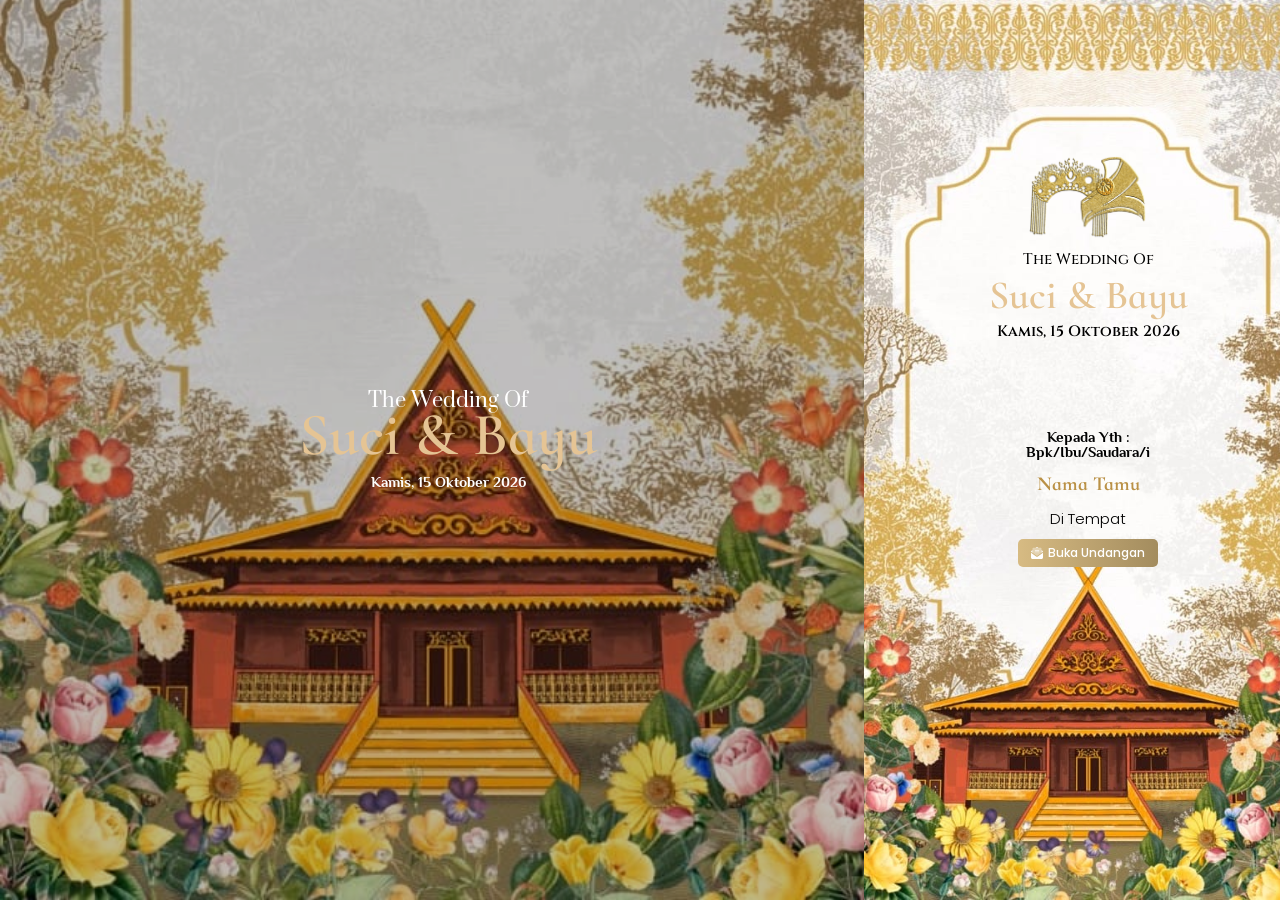
==== commit 9e11504d: "chore: update wedding date to Thursday, 15 October 2026" ====
--- a/index.html
+++ b/index.html
@@ -1,4 +1,4 @@
-<!DOCTYPE html>
+﻿<!DOCTYPE html>
 <html lang="id" prefix="og: https://ogp.me/ns#">
 
 <head>
@@ -22,8 +22,8 @@
   <meta property="og:updated_time" content="2026-08-04T17:37:53+07:00">
   <meta property="og:image" content="https://kirimdigi.github.io/Suci-Bayu/Foto/19.jpeg">
   <meta property="og:image:secure_url" content="https://kirimdigi.github.io/Suci-Bayu/Foto/19.jpeg">
-  <meta property="og:image:width" content="800">
-  <meta property="og:image:height" content="1200">
+  <meta property="og:image:width" content="600">
+  <meta property="og:image:height" content="400">
   <meta property="og:image:alt" content="Suci &amp; Bayu">
   <meta property="og:image:type" content="image/jpeg">
   <meta property="article:published_time" content="2025-02-04T13:52:47+07:00">
@@ -31,14 +31,14 @@
   <meta name="twitter:card" content="summary_large_image">
   <meta name="twitter:title" content="The Wedding Of Suci &amp; Bayu">
   <meta name="twitter:description"
-    content="Hadiri acara pernikahan Suci &amp; Bayu pada Rabu, 14 Oktober 2026. Sampaikan doa dan ucapan terbaik Anda!">
+    content="Hadiri acara pernikahan Suci &amp; Bayu pada Kamis, 15 Oktober 2026. Sampaikan doa dan ucapan terbaik Anda!">
   <meta name="twitter:image" content="https://kirimdigi.github.io/Suci-Bayu/Foto/19.jpeg">
   <meta name="twitter:label1" content="Ditulis oleh">
   <meta name="twitter:data1" content="kekondangan">
   <meta name="twitter:label2" content="Waktunya membaca">
   <meta name="twitter:data2" content="Kurang dari semenit">
   <script type="application/ld+json"
-    class="rank-math-schema">{"@context":"https://schema.org","@graph":[{"@type":["Person","Organization"],"@id":"https://kirimdigi.github.io/Suci-Bayu/#person","name":"Digital Wedding Invitation"},{"@type":"WebSite","@id":"https://kirimdigi.github.io/Suci-Bayu/#website","url":"https://kirimdigi.github.io/Suci-Bayu/","name":"Digital Wedding Invitation","publisher":{"@id":"https://kirimdigi.github.io/Suci-Bayu/#person"},"inLanguage":"id"},{"@type":"ImageObject","@id":"https://kirimdigi.github.io/Suci-Bayu/Foto/19.jpeg","url":"https://kirimdigi.github.io/Suci-Bayu/Foto/19.jpeg","width":"800","height":"1200","inLanguage":"id"},{"@type":"WebPage","@id":"https://kirimdigi.github.io/Suci-Bayu/#webpage","url":"https://kirimdigi.github.io/Suci-Bayu/","name":"The Wedding Of Suci &amp; Bayu","datePublished":"2025-02-04T13:52:47+07:00","dateModified":"2026-08-04T17:37:53+07:00","isPartOf":{"@id":"https://kirimdigi.github.io/Suci-Bayu/#website"},"primaryImageOfPage":{"@id":"https://kirimdigi.github.io/Suci-Bayu/Foto/19.jpeg"},"inLanguage":"id"},{"@type":"Person","@id":"https://kirimdigi.github.io/Suci-Bayu/author/kekondangan/","name":"kekondangan","url":"https://kirimdigi.github.io/Suci-Bayu/author/kekondangan/","image":{"@type":"ImageObject","@id":"https://secure.gravatar.com/avatar/060e39ec4af00465f8073937f959c683679de852fa3f70bc7729038ad7bef04e?s=96&amp;d=mm&amp;r=g","url":"https://secure.gravatar.com/avatar/060e39ec4af00465f8073937f959c683679de852fa3f70bc7729038ad7bef04e?s=96&amp;d=mm&amp;r=g","caption":"kekondangan","inLanguage":"id"},"sameAs":["https://kirimdigi.github.io/Suci-Bayu/"]},{"@type":"BlogPosting","headline":"The Wedding Of Suci &amp; Bayu","datePublished":"2025-02-04T13:52:47+07:00","dateModified":"2026-08-04T17:37:53+07:00","articleSection":"Undangan Pernikahan","author":{"@id":"https://kirimdigi.github.io/Suci-Bayu/author/kekondangan/","name":"kekondangan"},"publisher":{"@id":"https://kirimdigi.github.io/Suci-Bayu/#person"},"description":"Hadiri acara pernikahan Suci &amp; Bayu pada Rabu, 14 Oktober 2026. Sampaikan doa dan ucapan terbaik Anda!","name":"The Wedding Of Suci &amp; Bayu","@id":"https://kirimdigi.github.io/Suci-Bayu/#richSnippet","isPartOf":{"@id":"https://kirimdigi.github.io/Suci-Bayu/#webpage"},"image":{"@id":"https://kirimdigi.github.io/Suci-Bayu/Foto/19.jpeg"},"inLanguage":"id","mainEntityOfPage":{"@id":"https://kirimdigi.github.io/Suci-Bayu/#webpage"}}]}</script>
+    class="rank-math-schema">{"@context":"https://schema.org","@graph":[{"@type":["Person","Organization"],"@id":"https://kirimdigi.github.io/Suci-Bayu/#person","name":"Digital Wedding Invitation"},{"@type":"WebSite","@id":"https://kirimdigi.github.io/Suci-Bayu/#website","url":"https://kirimdigi.github.io/Suci-Bayu/","name":"Digital Wedding Invitation","publisher":{"@id":"https://kirimdigi.github.io/Suci-Bayu/#person"},"inLanguage":"id"},{"@type":"ImageObject","@id":"https://kirimdigi.github.io/Suci-Bayu/Foto/19.jpeg","url":"https://kirimdigi.github.io/Suci-Bayu/Foto/19.jpeg","width":"600","height":"400","inLanguage":"id"},{"@type":"WebPage","@id":"https://kirimdigi.github.io/Suci-Bayu/#webpage","url":"https://kirimdigi.github.io/Suci-Bayu/","name":"The Wedding Of Suci &amp; Bayu","datePublished":"2025-02-04T13:52:47+07:00","dateModified":"2026-08-04T17:37:53+07:00","isPartOf":{"@id":"https://kirimdigi.github.io/Suci-Bayu/#website"},"primaryImageOfPage":{"@id":"https://kirimdigi.github.io/Suci-Bayu/Foto/19.jpeg"},"inLanguage":"id"},{"@type":"Person","@id":"https://kirimdigi.github.io/Suci-Bayu/author/kekondangan/","name":"kekondangan","url":"https://kirimdigi.github.io/Suci-Bayu/author/kekondangan/","image":{"@type":"ImageObject","@id":"https://secure.gravatar.com/avatar/060e39ec4af00465f8073937f959c683679de852fa3f70bc7729038ad7bef04e?s=96&amp;d=mm&amp;r=g","url":"https://secure.gravatar.com/avatar/060e39ec4af00465f8073937f959c683679de852fa3f70bc7729038ad7bef04e?s=96&amp;d=mm&amp;r=g","caption":"kekondangan","inLanguage":"id"},"sameAs":["https://kirimdigi.github.io/Suci-Bayu/"]},{"@type":"BlogPosting","headline":"The Wedding Of Suci &amp; Bayu","datePublished":"2025-02-04T13:52:47+07:00","dateModified":"2026-08-04T17:37:53+07:00","articleSection":"Undangan Pernikahan","author":{"@id":"https://kirimdigi.github.io/Suci-Bayu/author/kekondangan/","name":"kekondangan"},"publisher":{"@id":"https://kirimdigi.github.io/Suci-Bayu/#person"},"description":"Hadiri acara pernikahan Suci &amp; Bayu pada Kamis, 15 Oktober 2026. Sampaikan doa dan ucapan terbaik Anda!","name":"The Wedding Of Suci &amp; Bayu","@id":"https://kirimdigi.github.io/Suci-Bayu/#richSnippet","isPartOf":{"@id":"https://kirimdigi.github.io/Suci-Bayu/#webpage"},"image":{"@id":"https://kirimdigi.github.io/Suci-Bayu/Foto/19.jpeg"},"inLanguage":"id","mainEntityOfPage":{"@id":"https://kirimdigi.github.io/Suci-Bayu/#webpage"}}]}</script>
   <!-- /Plugin WordPress Rank Math SEO -->
 
   <link rel='dns-prefetch' href='//hi.kekondangan.id'>
@@ -2888,7 +2888,7 @@
           <div class="elementor-element elementor-element-7fc7be00 elementor-widget elementor-widget-heading"
             data-id="7fc7be00" data-element_type="widget" data-e-type="widget" data-widget_type="heading.default">
             <div class="elementor-widget-container">
-              <h2 class="elementor-heading-title elementor-size-default">Rabu, 14 Oktober 2026</h2>
+              <h2 class="elementor-heading-title elementor-size-default">Kamis, 15 Oktober 2026</h2>
             </div>
           </div>
           <div class="elementor-element elementor-element-26ee06c8 elementor-widget elementor-widget-spacer"
@@ -2948,7 +2948,7 @@
             <div class="elementor-element elementor-element-26b3b555 elementor-widget elementor-widget-heading"
               data-id="26b3b555" data-element_type="widget" data-e-type="widget" data-widget_type="heading.default">
               <div class="elementor-widget-container">
-                <h2 class="elementor-heading-title elementor-size-default">Rabu, 14 Oktober 2026</h2>
+                <h2 class="elementor-heading-title elementor-size-default">Kamis, 15 Oktober 2026</h2>
               </div>
             </div>
             <div class="elementor-element elementor-element-15fb5de7 elementor-widget elementor-widget-spacer"
@@ -3725,7 +3725,7 @@
               data-settings="{&quot;_animation&quot;:&quot;zoomIn&quot;,&quot;_animation_delay&quot;:12000}"
               data-widget_type="heading.default">
               <div class="elementor-widget-container">
-                <h1 class="elementor-heading-title elementor-size-default">Rabu, 14 Oktober 2026</h1>
+                <h1 class="elementor-heading-title elementor-size-default">Kamis, 15 Oktober 2026</h1>
               </div>
             </div>
             <div class="elementor-element elementor-element-120248c9 elementor-widget elementor-widget-spacer"
@@ -4635,10 +4635,11 @@
                         data-widget_type="jet-listing-grid.default">
                         <div class="elementor-widget-container">
                           <style>
-                            .elementor-element-49d9a6b3 .jet-listing-grid__items > .jet-listing-grid__item {
+                            .elementor-element-49d9a6b3 .jet-listing-grid__items>.jet-listing-grid__item {
                               margin-bottom: 20px !important;
                             }
-                            .elementor-element-49d9a6b3 .jet-listing-grid__items > .jet-listing-grid__item:last-child {
+
+                            .elementor-element-49d9a6b3 .jet-listing-grid__items>.jet-listing-grid__item:last-child {
                               margin-bottom: 0 !important;
                             }
                           </style>
@@ -5173,7 +5174,7 @@
               data-widget_type="heading.default">
               <div class="elementor-widget-container">
                 <span class="elementor-heading-title elementor-size-default">Merupakan suatu kebahagiaan dan kehormatan
-                  bagi kami, apabila Bapak/Ibu/Saudara/i, berkenan hadir dan memberikan do�a restu kepada kami.</span>
+                  bagi kami, apabila Bapak/Ibu/Saudara/i, berkenan hadir dan memberikan doa restu kepada kami.</span>
               </div>
             </div>
             <div
